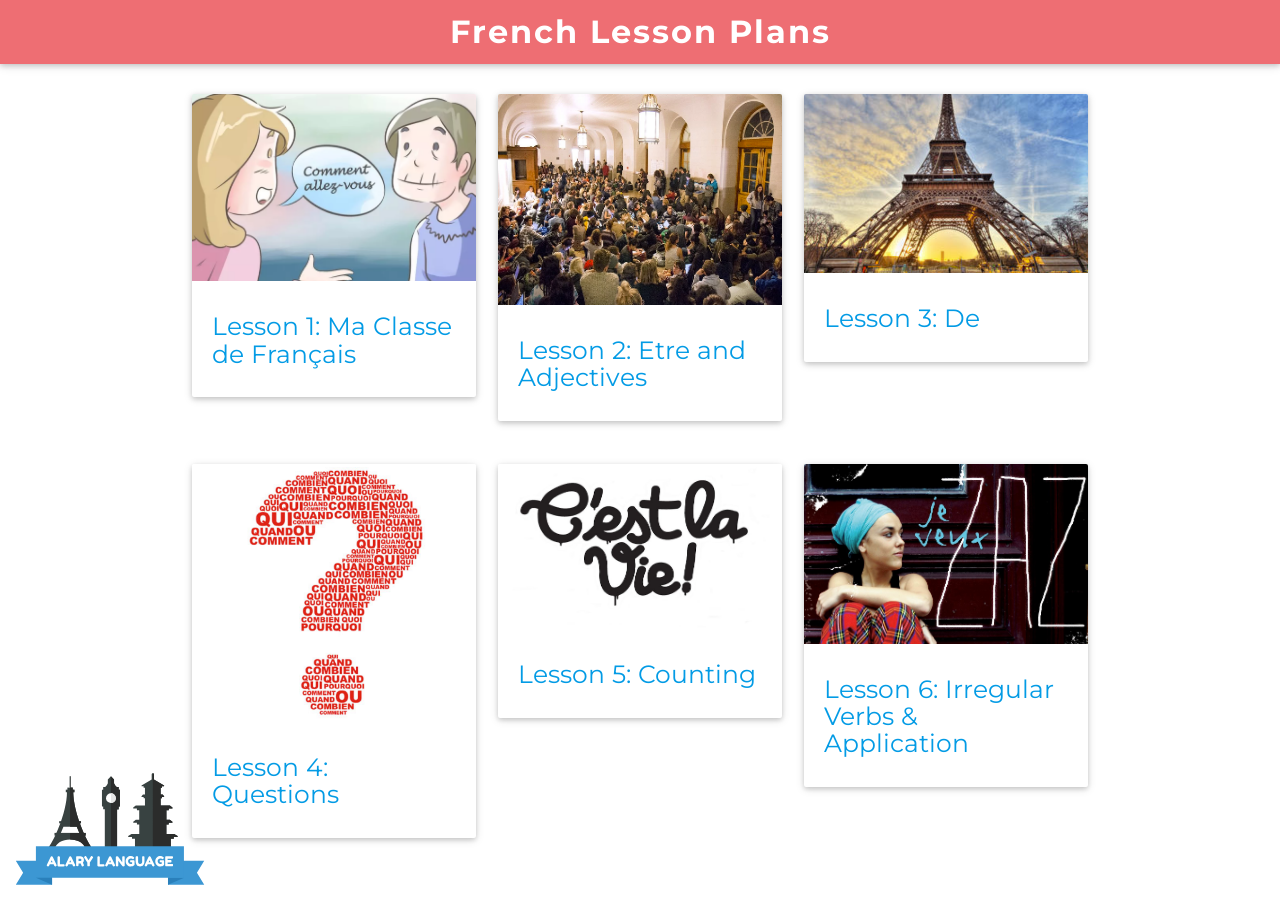
==== french/index.html @ e4c64a08 "Added french lesson plans" ====
<!DOCTYPE html>
<html lang="en-us">
<head>
  <meta charset="UTF-8">
  <meta http-equiv="X-UA-Compatible" content="IE=edge,chrome=1" />
  <link rel="shortcut icon" type="image/png" href="../assets/img/favicon.png">
  <title>Alary Language | Learning with a companion.</title>
  <meta content='width=device-width, initial-scale=1.0, maximum-scale=1.0, user-scalable=0' name='viewport' />

  <link rel="stylesheet" type="text/css" href="https://fonts.googleapis.com/css?family=Montserrat|Roboto|Material+Icons" />
  <link rel="stylesheet" href="../assets/css/style.css">
</head>
<body>
  <a href="../" id="home-link"><img src="../assets/img/cover.svg"></a>

  <nav>
    <div class="nav-wrapper">
      <span class="brand-logo center">French Lesson Plans</span>
    </div>
  </nav>

  <section>
    <div class="container">
      <div class="row">
        <div class="col s12 m4">
          <a href="../assets/docs/french_lesson_1.pdf" target="_blank">
            <div class="card">
              <div class="card-image">
                <img src="../assets/img/french_lesson_1.png">
              </div>
              <div class="card-content">
                <h5>Lesson 1: Ma Classe de Français</h5>
              </div>
            </div>
          </a>
        </div>
        <div class="col s12 m4">
          <a href="../assets/docs/french_lesson_2.pdf" target="_blank">
            <div class="card">
              <div class="card-image">
                <img src="../assets/img/french_lesson_2.png">
              </div>
              <div class="card-content">
                <h5>Lesson 2: Etre and Adjectives</h5>
              </div>
            </div>
          </a>
        </div>
        <div class="col s12 m4">
          <a href="../assets/docs/french_lesson_3.pdf" target="_blank">
            <div class="card">
              <div class="card-image">
                <img src="../assets/img/french_lesson_3.png">
              </div>
              <div class="card-content">
                <h5>Lesson 3: De</h5>
              </div>
            </div>
          </a>
        </div>
      </div>
      <div class="row">
        <div class="col s12 m4">
          <a href="../assets/docs/french_lesson_4.pdf" target="_blank">
            <div class="card">
              <div class="card-image">
                <img src="../assets/img/french_lesson_4.png">
              </div>
              <div class="card-content">
                <h5>Lesson 4: Questions</h5>
              </div>
            </div>
          </a>
        </div>
        <div class="col s12 m4">
          <a href="../assets/docs/french_lesson_5.pdf" target="_blank">
            <div class="card">
              <div class="card-image">
                <img src="../assets/img/french_lesson_5.png">
              </div>
              <div class="card-content">
                <h5>Lesson 5: Counting</h5>
              </div>
            </div>
          </a>
        </div>
        <div class="col s12 m4">
          <a href="../assets/docs/french_lesson_6.pdf" target="_blank">
            <div class="card">
              <div class="card-image">
                <img src="../assets/img/french_lesson_6.png">
              </div>
              <div class="card-content">
                <h5>Lesson 6: Irregular Verbs &amp; Application</h5>
              </div>
            </div>
          </a>
        </div>
      </div>
    </div>
  </section>

  <script type="text/javascript" src="https://code.jquery.com/jquery-2.1.1.min.js"></script>
  <script type="text/javascript" src="../assets/js/materialize.min.js"></script>
</body>
---- assets/css/style.css ----
.btn,.btn-flat,.btn-large,.waves-effect,a{-webkit-tap-highlight-color:transparent}.btn,.btn-large,a{text-decoration:none}img,legend{border:0}legend,ul{padding:0}.fade-in,ul.staggered-list li{opacity:0}.pagination li,table.centered tbody tr td,table.centered thead tr th{text-align:center}table.bordered>tbody>tr,table.bordered>thead>tr,thead{border-bottom:1px solid #d0d0d0}.tabs,.truncate,nav .brand-logo{white-space:nowrap}.collapsible-body,.row .col,html,span.badge{box-sizing:border-box}.clearfix,.row:after,.toast{clear:both}.picker__table,table{border-collapse:collapse;border-spacing:0}.materialize-red{background-color:#e51c23!important}.materialize-red-text{color:#e51c23!important}.materialize-red.lighten-5{background-color:#fdeaeb!important}.materialize-red-text.text-lighten-5{color:#fdeaeb!important}.materialize-red.lighten-4{background-color:#f8c1c3!important}.materialize-red-text.text-lighten-4{color:#f8c1c3!important}.materialize-red.lighten-3{background-color:#f3989b!important}.materialize-red-text.text-lighten-3{color:#f3989b!important}.materialize-red.lighten-2{background-color:#ee6e73!important}.materialize-red-text.text-lighten-2{color:#ee6e73!important}.materialize-red.lighten-1{background-color:#ea454b!important}.materialize-red-text.text-lighten-1{color:#ea454b!important}.materialize-red.darken-1{background-color:#d0181e!important}.materialize-red-text.text-darken-1{color:#d0181e!important}.materialize-red.darken-2{background-color:#b9151b!important}.materialize-red-text.text-darken-2{color:#b9151b!important}.materialize-red.darken-3{background-color:#a21318!important}.materialize-red-text.text-darken-3{color:#a21318!important}.materialize-red.darken-4{background-color:#8b1014!important}.materialize-red-text.text-darken-4{color:#8b1014!important}.red{background-color:#F44336!important}.red-text{color:#F44336!important}.red.lighten-5{background-color:#FFEBEE!important}.red-text.text-lighten-5{color:#FFEBEE!important}.red.lighten-4{background-color:#FFCDD2!important}.red-text.text-lighten-4{color:#FFCDD2!important}.red.lighten-3{background-color:#EF9A9A!important}.red-text.text-lighten-3{color:#EF9A9A!important}.red.lighten-2{background-color:#E57373!important}.red-text.text-lighten-2{color:#E57373!important}.red.lighten-1{background-color:#EF5350!important}.red-text.text-lighten-1{color:#EF5350!important}.red.darken-1{background-color:#E53935!important}.red-text.text-darken-1{color:#E53935!important}.red.darken-2{background-color:#D32F2F!important}.red-text.text-darken-2{color:#D32F2F!important}.red.darken-3{background-color:#C62828!important}.red-text.text-darken-3{color:#C62828!important}.red.darken-4{background-color:#B71C1C!important}.red-text.text-darken-4{color:#B71C1C!important}.red.accent-1{background-color:#FF8A80!important}.red-text.text-accent-1{color:#FF8A80!important}.red.accent-2{background-color:#FF5252!important}.red-text.text-accent-2{color:#FF5252!important}.red.accent-3{background-color:#FF1744!important}.red-text.text-accent-3{color:#FF1744!important}.red.accent-4{background-color:#D50000!important}.red-text.text-accent-4{color:#D50000!important}.pink{background-color:#e91e63!important}.pink-text{color:#e91e63!important}.pink.lighten-5{background-color:#fce4ec!important}.pink-text.text-lighten-5{color:#fce4ec!important}.pink.lighten-4{background-color:#f8bbd0!important}.pink-text.text-lighten-4{color:#f8bbd0!important}.pink.lighten-3{background-color:#f48fb1!important}.pink-text.text-lighten-3{color:#f48fb1!important}.pink.lighten-2{background-color:#f06292!important}.pink-text.text-lighten-2{color:#f06292!important}.pink.lighten-1{background-color:#ec407a!important}.pink-text.text-lighten-1{color:#ec407a!important}.pink.darken-1{background-color:#d81b60!important}.pink-text.text-darken-1{color:#d81b60!important}.pink.darken-2{background-color:#c2185b!important}.pink-text.text-darken-2{color:#c2185b!important}.pink.darken-3{background-color:#ad1457!important}.pink-text.text-darken-3{color:#ad1457!important}.pink.darken-4{background-color:#880e4f!important}.pink-text.text-darken-4{color:#880e4f!important}.pink.accent-1{background-color:#ff80ab!important}.pink-text.text-accent-1{color:#ff80ab!important}.pink.accent-2{background-color:#ff4081!important}.pink-text.text-accent-2{color:#ff4081!important}.pink.accent-3{background-color:#f50057!important}.pink-text.text-accent-3{color:#f50057!important}.pink.accent-4{background-color:#c51162!important}.pink-text.text-accent-4{color:#c51162!important}.purple{background-color:#9c27b0!important}.purple-text{color:#9c27b0!important}.purple.lighten-5{background-color:#f3e5f5!important}.purple-text.text-lighten-5{color:#f3e5f5!important}.purple.lighten-4{background-color:#e1bee7!important}.purple-text.text-lighten-4{color:#e1bee7!important}.purple.lighten-3{background-color:#ce93d8!important}.purple-text.text-lighten-3{color:#ce93d8!important}.purple.lighten-2{background-color:#ba68c8!important}.purple-text.text-lighten-2{color:#ba68c8!important}.purple.lighten-1{background-color:#ab47bc!important}.purple-text.text-lighten-1{color:#ab47bc!important}.purple.darken-1{background-color:#8e24aa!important}.purple-text.text-darken-1{color:#8e24aa!important}.purple.darken-2{background-color:#7b1fa2!important}.purple-text.text-darken-2{color:#7b1fa2!important}.purple.darken-3{background-color:#6a1b9a!important}.purple-text.text-darken-3{color:#6a1b9a!important}.purple.darken-4{background-color:#4a148c!important}.purple-text.text-darken-4{color:#4a148c!important}.purple.accent-1{background-color:#ea80fc!important}.purple-text.text-accent-1{color:#ea80fc!important}.purple.accent-2{background-color:#e040fb!important}.purple-text.text-accent-2{color:#e040fb!important}.purple.accent-3{background-color:#d500f9!important}.purple-text.text-accent-3{color:#d500f9!important}.purple.accent-4{background-color:#a0f!important}.purple-text.text-accent-4{color:#a0f!important}.deep-purple{background-color:#673ab7!important}.deep-purple-text{color:#673ab7!important}.deep-purple.lighten-5{background-color:#ede7f6!important}.deep-purple-text.text-lighten-5{color:#ede7f6!important}.deep-purple.lighten-4{background-color:#d1c4e9!important}.deep-purple-text.text-lighten-4{color:#d1c4e9!important}.deep-purple.lighten-3{background-color:#b39ddb!important}.deep-purple-text.text-lighten-3{color:#b39ddb!important}.deep-purple.lighten-2{background-color:#9575cd!important}.deep-purple-text.text-lighten-2{color:#9575cd!important}.deep-purple.lighten-1{background-color:#7e57c2!important}.deep-purple-text.text-lighten-1{color:#7e57c2!important}.deep-purple.darken-1{background-color:#5e35b1!important}.deep-purple-text.text-darken-1{color:#5e35b1!important}.deep-purple.darken-2{background-color:#512da8!important}.deep-purple-text.text-darken-2{color:#512da8!important}.deep-purple.darken-3{background-color:#4527a0!important}.deep-purple-text.text-darken-3{color:#4527a0!important}.deep-purple.darken-4{background-color:#311b92!important}.deep-purple-text.text-darken-4{color:#311b92!important}.deep-purple.accent-1{background-color:#b388ff!important}.deep-purple-text.text-accent-1{color:#b388ff!important}.deep-purple.accent-2{background-color:#7c4dff!important}.deep-purple-text.text-accent-2{color:#7c4dff!important}.deep-purple.accent-3{background-color:#651fff!important}.deep-purple-text.text-accent-3{color:#651fff!important}.deep-purple.accent-4{background-color:#6200ea!important}.deep-purple-text.text-accent-4{color:#6200ea!important}.indigo{background-color:#3f51b5!important}.indigo-text{color:#3f51b5!important}.indigo.lighten-5{background-color:#e8eaf6!important}.indigo-text.text-lighten-5{color:#e8eaf6!important}.indigo.lighten-4{background-color:#c5cae9!important}.indigo-text.text-lighten-4{color:#c5cae9!important}.indigo.lighten-3{background-color:#9fa8da!important}.indigo-text.text-lighten-3{color:#9fa8da!important}.indigo.lighten-2{background-color:#7986cb!important}.indigo-text.text-lighten-2{color:#7986cb!important}.indigo.lighten-1{background-color:#5c6bc0!important}.indigo-text.text-lighten-1{color:#5c6bc0!important}.indigo.darken-1{background-color:#3949ab!important}.indigo-text.text-darken-1{color:#3949ab!important}.indigo.darken-2{background-color:#303f9f!important}.indigo-text.text-darken-2{color:#303f9f!important}.indigo.darken-3{background-color:#283593!important}.indigo-text.text-darken-3{color:#283593!important}.indigo.darken-4{background-color:#1a237e!important}.indigo-text.text-darken-4{color:#1a237e!important}.indigo.accent-1{background-color:#8c9eff!important}.indigo-text.text-accent-1{color:#8c9eff!important}.indigo.accent-2{background-color:#536dfe!important}.indigo-text.text-accent-2{color:#536dfe!important}.indigo.accent-3{background-color:#3d5afe!important}.indigo-text.text-accent-3{color:#3d5afe!important}.indigo.accent-4{background-color:#304ffe!important}.indigo-text.text-accent-4{color:#304ffe!important}.blue{background-color:#2196F3!important}.blue-text{color:#2196F3!important}.blue.lighten-5{background-color:#E3F2FD!important}.blue-text.text-lighten-5{color:#E3F2FD!important}.blue.lighten-4{background-color:#BBDEFB!important}.blue-text.text-lighten-4{color:#BBDEFB!important}.blue.lighten-3{background-color:#90CAF9!important}.blue-text.text-lighten-3{color:#90CAF9!important}.blue.lighten-2{background-color:#64B5F6!important}.blue-text.text-lighten-2{color:#64B5F6!important}.blue.lighten-1{background-color:#42A5F5!important}.blue-text.text-lighten-1{color:#42A5F5!important}.blue.darken-1{background-color:#1E88E5!important}.blue-text.text-darken-1{color:#1E88E5!important}.blue.darken-2{background-color:#1976D2!important}.blue-text.text-darken-2{color:#1976D2!important}.blue.darken-3{background-color:#1565C0!important}.blue-text.text-darken-3{color:#1565C0!important}.blue.darken-4{background-color:#0D47A1!important}.blue-text.text-darken-4{color:#0D47A1!important}.blue.accent-1{background-color:#82B1FF!important}.blue-text.text-accent-1{color:#82B1FF!important}.blue.accent-2{background-color:#448AFF!important}.blue-text.text-accent-2{color:#448AFF!important}.blue.accent-3{background-color:#2979FF!important}.blue-text.text-accent-3{color:#2979FF!important}.blue.accent-4{background-color:#2962FF!important}.blue-text.text-accent-4{color:#2962FF!important}.light-blue{background-color:#03a9f4!important}.light-blue-text{color:#03a9f4!important}.light-blue.lighten-5{background-color:#e1f5fe!important}.light-blue-text.text-lighten-5{color:#e1f5fe!important}.light-blue.lighten-4{background-color:#b3e5fc!important}.light-blue-text.text-lighten-4{color:#b3e5fc!important}.light-blue.lighten-3{background-color:#81d4fa!important}.light-blue-text.text-lighten-3{color:#81d4fa!important}.light-blue.lighten-2{background-color:#4fc3f7!important}.light-blue-text.text-lighten-2{color:#4fc3f7!important}.light-blue.lighten-1{background-color:#29b6f6!important}.light-blue-text.text-lighten-1{color:#29b6f6!important}.light-blue.darken-1{background-color:#039be5!important}.light-blue-text.text-darken-1{color:#039be5!important}.light-blue.darken-2{background-color:#0288d1!important}.light-blue-text.text-darken-2{color:#0288d1!important}.light-blue.darken-3{background-color:#0277bd!important}.light-blue-text.text-darken-3{color:#0277bd!important}.light-blue.darken-4{background-color:#01579b!important}.light-blue-text.text-darken-4{color:#01579b!important}.light-blue.accent-1{background-color:#80d8ff!important}.light-blue-text.text-accent-1{color:#80d8ff!important}.light-blue.accent-2{background-color:#40c4ff!important}.light-blue-text.text-accent-2{color:#40c4ff!important}.light-blue.accent-3{background-color:#00b0ff!important}.light-blue-text.text-accent-3{color:#00b0ff!important}.light-blue.accent-4{background-color:#0091ea!important}.light-blue-text.text-accent-4{color:#0091ea!important}.cyan{background-color:#00bcd4!important}.cyan-text{color:#00bcd4!important}.cyan.lighten-5{background-color:#e0f7fa!important}.cyan-text.text-lighten-5{color:#e0f7fa!important}.cyan.lighten-4{background-color:#b2ebf2!important}.cyan-text.text-lighten-4{color:#b2ebf2!important}.cyan.lighten-3{background-color:#80deea!important}.cyan-text.text-lighten-3{color:#80deea!important}.cyan.lighten-2{background-color:#4dd0e1!important}.cyan-text.text-lighten-2{color:#4dd0e1!important}.cyan.lighten-1{background-color:#26c6da!important}.cyan-text.text-lighten-1{color:#26c6da!important}.cyan.darken-1{background-color:#00acc1!important}.cyan-text.text-darken-1{color:#00acc1!important}.cyan.darken-2{background-color:#0097a7!important}.cyan-text.text-darken-2{color:#0097a7!important}.cyan.darken-3{background-color:#00838f!important}.cyan-text.text-darken-3{color:#00838f!important}.cyan.darken-4{background-color:#006064!important}.cyan-text.text-darken-4{color:#006064!important}.cyan.accent-1{background-color:#84ffff!important}.cyan-text.text-accent-1{color:#84ffff!important}.cyan.accent-2{background-color:#18ffff!important}.cyan-text.text-accent-2{color:#18ffff!important}.cyan.accent-3{background-color:#00e5ff!important}.cyan-text.text-accent-3{color:#00e5ff!important}.cyan.accent-4{background-color:#00b8d4!important}.cyan-text.text-accent-4{color:#00b8d4!important}.teal{background-color:#009688!important}.teal-text{color:#009688!important}.teal.lighten-5{background-color:#e0f2f1!important}.teal-text.text-lighten-5{color:#e0f2f1!important}.teal.lighten-4{background-color:#b2dfdb!important}.teal-text.text-lighten-4{color:#b2dfdb!important}.teal.lighten-3{background-color:#80cbc4!important}.teal-text.text-lighten-3{color:#80cbc4!important}.teal.lighten-2{background-color:#4db6ac!important}.teal-text.text-lighten-2{color:#4db6ac!important}.teal.lighten-1{background-color:#26a69a!important}.teal-text.text-lighten-1{color:#26a69a!important}.teal.darken-1{background-color:#00897b!important}.teal-text.text-darken-1{color:#00897b!important}.teal.darken-2{background-color:#00796b!important}.teal-text.text-darken-2{color:#00796b!important}.teal.darken-3{background-color:#00695c!important}.teal-text.text-darken-3{color:#00695c!important}.teal.darken-4{background-color:#004d40!important}.teal-text.text-darken-4{color:#004d40!important}.teal.accent-1{background-color:#a7ffeb!important}.teal-text.text-accent-1{color:#a7ffeb!important}.teal.accent-2{background-color:#64ffda!important}.teal-text.text-accent-2{color:#64ffda!important}.teal.accent-3{background-color:#1de9b6!important}.teal-text.text-accent-3{color:#1de9b6!important}.teal.accent-4{background-color:#00bfa5!important}.teal-text.text-accent-4{color:#00bfa5!important}.green{background-color:#4CAF50!important}.green-text{color:#4CAF50!important}.green.lighten-5{background-color:#E8F5E9!important}.green-text.text-lighten-5{color:#E8F5E9!important}.green.lighten-4{background-color:#C8E6C9!important}.green-text.text-lighten-4{color:#C8E6C9!important}.green.lighten-3{background-color:#A5D6A7!important}.green-text.text-lighten-3{color:#A5D6A7!important}.green.lighten-2{background-color:#81C784!important}.green-text.text-lighten-2{color:#81C784!important}.green.lighten-1{background-color:#66BB6A!important}.green-text.text-lighten-1{color:#66BB6A!important}.green.darken-1{background-color:#43A047!important}.green-text.text-darken-1{color:#43A047!important}.green.darken-2{background-color:#388E3C!important}.green-text.text-darken-2{color:#388E3C!important}.green.darken-3{background-color:#2E7D32!important}.green-text.text-darken-3{color:#2E7D32!important}.green.darken-4{background-color:#1B5E20!important}.green-text.text-darken-4{color:#1B5E20!important}.green.accent-1{background-color:#B9F6CA!important}.green-text.text-accent-1{color:#B9F6CA!important}.green.accent-2{background-color:#69F0AE!important}.green-text.text-accent-2{color:#69F0AE!important}.green.accent-3{background-color:#00E676!important}.green-text.text-accent-3{color:#00E676!important}.green.accent-4{background-color:#00C853!important}.green-text.text-accent-4{color:#00C853!important}.light-green{background-color:#8bc34a!important}.light-green-text{color:#8bc34a!important}.light-green.lighten-5{background-color:#f1f8e9!important}.light-green-text.text-lighten-5{color:#f1f8e9!important}.light-green.lighten-4{background-color:#dcedc8!important}.light-green-text.text-lighten-4{color:#dcedc8!important}.light-green.lighten-3{background-color:#c5e1a5!important}.light-green-text.text-lighten-3{color:#c5e1a5!important}.light-green.lighten-2{background-color:#aed581!important}.light-green-text.text-lighten-2{color:#aed581!important}.light-green.lighten-1{background-color:#9ccc65!important}.light-green-text.text-lighten-1{color:#9ccc65!important}.light-green.darken-1{background-color:#7cb342!important}.light-green-text.text-darken-1{color:#7cb342!important}.light-green.darken-2{background-color:#689f38!important}.light-green-text.text-darken-2{color:#689f38!important}.light-green.darken-3{background-color:#558b2f!important}.light-green-text.text-darken-3{color:#558b2f!important}.light-green.darken-4{background-color:#33691e!important}.light-green-text.text-darken-4{color:#33691e!important}.light-green.accent-1{background-color:#ccff90!important}.light-green-text.text-accent-1{color:#ccff90!important}.light-green.accent-2{background-color:#b2ff59!important}.light-green-text.text-accent-2{color:#b2ff59!important}.light-green.accent-3{background-color:#76ff03!important}.light-green-text.text-accent-3{color:#76ff03!important}.light-green.accent-4{background-color:#64dd17!important}.light-green-text.text-accent-4{color:#64dd17!important}.lime{background-color:#cddc39!important}.lime-text{color:#cddc39!important}.lime.lighten-5{background-color:#f9fbe7!important}.lime-text.text-lighten-5{color:#f9fbe7!important}.lime.lighten-4{background-color:#f0f4c3!important}.lime-text.text-lighten-4{color:#f0f4c3!important}.lime.lighten-3{background-color:#e6ee9c!important}.lime-text.text-lighten-3{color:#e6ee9c!important}.lime.lighten-2{background-color:#dce775!important}.lime-text.text-lighten-2{color:#dce775!important}.lime.lighten-1{background-color:#d4e157!important}.lime-text.text-lighten-1{color:#d4e157!important}.lime.darken-1{background-color:#c0ca33!important}.lime-text.text-darken-1{color:#c0ca33!important}.lime.darken-2{background-color:#afb42b!important}.lime-text.text-darken-2{color:#afb42b!important}.lime.darken-3{background-color:#9e9d24!important}.lime-text.text-darken-3{color:#9e9d24!important}.lime.darken-4{background-color:#827717!important}.lime-text.text-darken-4{color:#827717!important}.lime.accent-1{background-color:#f4ff81!important}.lime-text.text-accent-1{color:#f4ff81!important}.lime.accent-2{background-color:#eeff41!important}.lime-text.text-accent-2{color:#eeff41!important}.lime.accent-3{background-color:#c6ff00!important}.lime-text.text-accent-3{color:#c6ff00!important}.lime.accent-4{background-color:#aeea00!important}.lime-text.text-accent-4{color:#aeea00!important}.yellow{background-color:#ffeb3b!important}.yellow-text{color:#ffeb3b!important}.yellow.lighten-5{background-color:#fffde7!important}.yellow-text.text-lighten-5{color:#fffde7!important}.yellow.lighten-4{background-color:#fff9c4!important}.yellow-text.text-lighten-4{color:#fff9c4!important}.yellow.lighten-3{background-color:#fff59d!important}.yellow-text.text-lighten-3{color:#fff59d!important}.yellow.lighten-2{background-color:#fff176!important}.yellow-text.text-lighten-2{color:#fff176!important}.yellow.lighten-1{background-color:#ffee58!important}.yellow-text.text-lighten-1{color:#ffee58!important}.yellow.darken-1{background-color:#fdd835!important}.yellow-text.text-darken-1{color:#fdd835!important}.yellow.darken-2{background-color:#fbc02d!important}.yellow-text.text-darken-2{color:#fbc02d!important}.yellow.darken-3{background-color:#f9a825!important}.yellow-text.text-darken-3{color:#f9a825!important}.yellow.darken-4{background-color:#f57f17!important}.yellow-text.text-darken-4{color:#f57f17!important}.yellow.accent-1{background-color:#ffff8d!important}.yellow-text.text-accent-1{color:#ffff8d!important}.yellow.accent-2{background-color:#ff0!important}.yellow-text.text-accent-2{color:#ff0!important}.yellow.accent-3{background-color:#ffea00!important}.yellow-text.text-accent-3{color:#ffea00!important}.yellow.accent-4{background-color:#ffd600!important}.yellow-text.text-accent-4{color:#ffd600!important}.amber{background-color:#ffc107!important}.amber-text{color:#ffc107!important}.amber.lighten-5{background-color:#fff8e1!important}.amber-text.text-lighten-5{color:#fff8e1!important}.amber.lighten-4{background-color:#ffecb3!important}.amber-text.text-lighten-4{color:#ffecb3!important}.amber.lighten-3{background-color:#ffe082!important}.amber-text.text-lighten-3{color:#ffe082!important}.amber.lighten-2{background-color:#ffd54f!important}.amber-text.text-lighten-2{color:#ffd54f!important}.amber.lighten-1{background-color:#ffca28!important}.amber-text.text-lighten-1{color:#ffca28!important}.amber.darken-1{background-color:#ffb300!important}.amber-text.text-darken-1{color:#ffb300!important}.amber.darken-2{background-color:#ffa000!important}.amber-text.text-darken-2{color:#ffa000!important}.amber.darken-3{background-color:#ff8f00!important}.amber-text.text-darken-3{color:#ff8f00!important}.amber.darken-4{background-color:#ff6f00!important}.amber-text.text-darken-4{color:#ff6f00!important}.amber.accent-1{background-color:#ffe57f!important}.amber-text.text-accent-1{color:#ffe57f!important}.amber.accent-2{background-color:#ffd740!important}.amber-text.text-accent-2{color:#ffd740!important}.amber.accent-3{background-color:#ffc400!important}.amber-text.text-accent-3{color:#ffc400!important}.amber.accent-4{background-color:#ffab00!important}.amber-text.text-accent-4{color:#ffab00!important}.orange{background-color:#ff9800!important}.orange-text{color:#ff9800!important}.orange.lighten-5{background-color:#fff3e0!important}.orange-text.text-lighten-5{color:#fff3e0!important}.orange.lighten-4{background-color:#ffe0b2!important}.orange-text.text-lighten-4{color:#ffe0b2!important}.orange.lighten-3{background-color:#ffcc80!important}.orange-text.text-lighten-3{color:#ffcc80!important}.orange.lighten-2{background-color:#ffb74d!important}.orange-text.text-lighten-2{color:#ffb74d!important}.orange.lighten-1{background-color:#ffa726!important}.orange-text.text-lighten-1{color:#ffa726!important}.orange.darken-1{background-color:#fb8c00!important}.orange-text.text-darken-1{color:#fb8c00!important}.orange.darken-2{background-color:#f57c00!important}.orange-text.text-darken-2{color:#f57c00!important}.orange.darken-3{background-color:#ef6c00!important}.orange-text.text-darken-3{color:#ef6c00!important}.orange.darken-4{background-color:#e65100!important}.orange-text.text-darken-4{color:#e65100!important}.orange.accent-1{background-color:#ffd180!important}.orange-text.text-accent-1{color:#ffd180!important}.orange.accent-2{background-color:#ffab40!important}.orange-text.text-accent-2{color:#ffab40!important}.orange.accent-3{background-color:#ff9100!important}.orange-text.text-accent-3{color:#ff9100!important}.orange.accent-4{background-color:#ff6d00!important}.orange-text.text-accent-4{color:#ff6d00!important}.deep-orange{background-color:#ff5722!important}.deep-orange-text{color:#ff5722!important}.deep-orange.lighten-5{background-color:#fbe9e7!important}.deep-orange-text.text-lighten-5{color:#fbe9e7!important}.deep-orange.lighten-4{background-color:#ffccbc!important}.deep-orange-text.text-lighten-4{color:#ffccbc!important}.deep-orange.lighten-3{background-color:#ffab91!important}.deep-orange-text.text-lighten-3{color:#ffab91!important}.deep-orange.lighten-2{background-color:#ff8a65!important}.deep-orange-text.text-lighten-2{color:#ff8a65!important}.deep-orange.lighten-1{background-color:#ff7043!important}.deep-orange-text.text-lighten-1{color:#ff7043!important}.deep-orange.darken-1{background-color:#f4511e!important}.deep-orange-text.text-darken-1{color:#f4511e!important}.deep-orange.darken-2{background-color:#e64a19!important}.deep-orange-text.text-darken-2{color:#e64a19!important}.deep-orange.darken-3{background-color:#d84315!important}.deep-orange-text.text-darken-3{color:#d84315!important}.deep-orange.darken-4{background-color:#bf360c!important}.deep-orange-text.text-darken-4{color:#bf360c!important}.deep-orange.accent-1{background-color:#ff9e80!important}.deep-orange-text.text-accent-1{color:#ff9e80!important}.deep-orange.accent-2{background-color:#ff6e40!important}.deep-orange-text.text-accent-2{color:#ff6e40!important}.deep-orange.accent-3{background-color:#ff3d00!important}.deep-orange-text.text-accent-3{color:#ff3d00!important}.deep-orange.accent-4{background-color:#dd2c00!important}.deep-orange-text.text-accent-4{color:#dd2c00!important}.brown{background-color:#795548!important}.brown-text{color:#795548!important}.brown.lighten-5{background-color:#efebe9!important}.brown-text.text-lighten-5{color:#efebe9!important}.brown.lighten-4{background-color:#d7ccc8!important}.brown-text.text-lighten-4{color:#d7ccc8!important}.brown.lighten-3{background-color:#bcaaa4!important}.brown-text.text-lighten-3{color:#bcaaa4!important}.brown.lighten-2{background-color:#a1887f!important}.brown-text.text-lighten-2{color:#a1887f!important}.brown.lighten-1{background-color:#8d6e63!important}.brown-text.text-lighten-1{color:#8d6e63!important}.brown.darken-1{background-color:#6d4c41!important}.brown-text.text-darken-1{color:#6d4c41!important}.brown.darken-2{background-color:#5d4037!important}.brown-text.text-darken-2{color:#5d4037!important}.brown.darken-3{background-color:#4e342e!important}.brown-text.text-darken-3{color:#4e342e!important}.brown.darken-4{background-color:#3e2723!important}.brown-text.text-darken-4{color:#3e2723!important}.blue-grey{background-color:#607d8b!important}.blue-grey-text{color:#607d8b!important}.blue-grey.lighten-5{background-color:#eceff1!important}.blue-grey-text.text-lighten-5{color:#eceff1!important}.blue-grey.lighten-4{background-color:#cfd8dc!important}.blue-grey-text.text-lighten-4{color:#cfd8dc!important}.blue-grey.lighten-3{background-color:#b0bec5!important}.blue-grey-text.text-lighten-3{color:#b0bec5!important}.blue-grey.lighten-2{background-color:#90a4ae!important}.blue-grey-text.text-lighten-2{color:#90a4ae!important}.blue-grey.lighten-1{background-color:#78909c!important}.blue-grey-text.text-lighten-1{color:#78909c!important}.blue-grey.darken-1{background-color:#546e7a!important}.blue-grey-text.text-darken-1{color:#546e7a!important}.blue-grey.darken-2{background-color:#455a64!important}.blue-grey-text.text-darken-2{color:#455a64!important}.blue-grey.darken-3{background-color:#37474f!important}.blue-grey-text.text-darken-3{color:#37474f!important}.blue-grey.darken-4{background-color:#263238!important}.blue-grey-text.text-darken-4{color:#263238!important}.grey{background-color:#9e9e9e!important}.grey-text{color:#9e9e9e!important}.grey.lighten-5{background-color:#fafafa!important}.grey-text.text-lighten-5{color:#fafafa!important}.grey.lighten-4{background-color:#f5f5f5!important}.grey-text.text-lighten-4{color:#f5f5f5!important}.grey.lighten-3{background-color:#eee!important}.grey-text.text-lighten-3{color:#eee!important}.grey.lighten-2{background-color:#e0e0e0!important}.grey-text.text-lighten-2{color:#e0e0e0!important}.grey.lighten-1{background-color:#bdbdbd!important}.grey-text.text-lighten-1{color:#bdbdbd!important}.grey.darken-1{background-color:#757575!important}.grey-text.text-darken-1{color:#757575!important}.grey.darken-2{background-color:#616161!important}.grey-text.text-darken-2{color:#616161!important}.grey.darken-3{background-color:#424242!important}.grey-text.text-darken-3{color:#424242!important}.grey.darken-4{background-color:#212121!important}.grey-text.text-darken-4{color:#212121!important}.black{background-color:#000!important}.black-text{color:#000!important}.white{background-color:#FFF!important}.white-text{color:#FFF!important}.transparent{background-color:transparent!important}.transparent-text{color:transparent!important}/*! normalize.css v3.0.3 | MIT License | github.com/necolas/normalize.css */html{-ms-text-size-adjust:100%;-webkit-text-size-adjust:100%}body{margin:0}article,aside,details,figcaption,figure,footer,header,hgroup,main,menu,nav,section,summary{display:block}audio,canvas,progress,video{display:inline-block;vertical-align:baseline}audio:not([controls]){display:none;height:0}[hidden],template{display:none}a{background-color:transparent;color:#039be5}a:active,a:hover{outline:0}abbr[title]{border-bottom:1px dotted}b,optgroup,strong{font-weight:700}dfn{font-style:italic}mark{background:#ff0;color:#000}sub,sup{font-size:75%;line-height:0;position:relative;vertical-align:baseline}sup{top:-.5em}sub{bottom:-.25em}svg:not(:root){overflow:hidden}figure{margin:1em 40px}hr{box-sizing:content-box;height:0}pre,textarea{overflow:auto}code,kbd,pre,samp{font-family:monospace,monospace;font-size:1em}button,input,optgroup,select,textarea{color:inherit;font:inherit;margin:0}button{overflow:visible}button,select{text-transform:none}button,html input[type=button],input[type=reset],input[type=submit]{-webkit-appearance:button;cursor:pointer}button[disabled],html input[disabled]{cursor:default}button::-moz-focus-inner,input::-moz-focus-inner{border:0;padding:0}input{line-height:normal}input[type=checkbox],input[type=radio]{box-sizing:border-box;padding:0}input[type=number]::-webkit-inner-spin-button,input[type=number]::-webkit-outer-spin-button{height:auto}input[type=search]{-webkit-appearance:textfield;box-sizing:content-box}input[type=search]::-webkit-search-cancel-button,input[type=search]::-webkit-search-decoration{-webkit-appearance:none}fieldset{border:1px solid silver;margin:0 2px;padding:.35em .625em .75em}*,:after,:before{box-sizing:inherit}ul{list-style-type:none}ul.browser-default,ul.browser-default li{list-style-type:initial}ul li{list-style-type:none}.valign-wrapper{display:flex;align-items:center}.valign-wrapper .valign{display:block}.z-depth-0{box-shadow:none!important}.btn,.btn-floating,.btn-large,.card,.card-panel,.collapsible,.dropdown-content,.side-nav,.toast,.z-depth-1,nav{box-shadow:0 2px 5px 0 rgba(0,0,0,.16),0 2px 10px 0 rgba(0,0,0,.12)}.btn-floating:hover,.btn-large:hover,.btn:hover,.z-depth-1-half{box-shadow:0 5px 11px 0 rgba(0,0,0,.18),0 4px 15px 0 rgba(0,0,0,.15)}.z-depth-2{box-shadow:0 8px 17px 0 rgba(0,0,0,.2),0 6px 20px 0 rgba(0,0,0,.19)}.z-depth-3{box-shadow:0 12px 15px 0 rgba(0,0,0,.24),0 17px 50px 0 rgba(0,0,0,.19)}.modal,.z-depth-4{box-shadow:0 16px 28px 0 rgba(0,0,0,.22),0 25px 55px 0 rgba(0,0,0,.21)}.z-depth-5{box-shadow:0 27px 24px 0 rgba(0,0,0,.2),0 40px 77px 0 rgba(0,0,0,.22)}.hoverable{transition:box-shadow .25s;box-shadow:0}.hoverable:hover{transition:box-shadow .25s;box-shadow:0 8px 17px 0 rgba(0,0,0,.2),0 6px 20px 0 rgba(0,0,0,.19)}.divider{height:1px;overflow:hidden;background-color:#e0e0e0}.pagination li.active,footer.page-footer{background-color:#ee6e73}blockquote{margin:20px 0;padding-left:1.5rem;border-left:5px solid #ee6e73}i{line-height:inherit}i.left{float:left;margin-right:15px}i.right{float:right;margin-left:15px}i.tiny{font-size:1rem}i.small{font-size:2rem}i.medium{font-size:4rem}i.large{font-size:6rem}img.responsive-img,video.responsive-video{max-width:100%;height:auto}.pagination li{display:inline-block;border-radius:2px;vertical-align:top;height:30px}.pagination li a{color:#444;display:inline-block;font-size:1.2rem;padding:0 10px;line-height:30px}.pagination li.active a{color:#fff}.pagination li.disabled a{cursor:default;color:#999}.card .card-title.activator,nav ul a{cursor:pointer}.pagination li i{font-size:2rem}.pagination li.pages ul li{display:inline-block;float:none}.breadcrumb{font-size:18px;color:rgba(255,255,255,.7)}.breadcrumb [class*=mdi-],.breadcrumb [class^=mdi-],.breadcrumb i,.breadcrumb i.material-icons{display:inline-block;float:left;font-size:24px}.breadcrumb:before{content:'\E5CC';color:rgba(255,255,255,.7);vertical-align:top;display:inline-block;font-family:'Material Icons';font-weight:400;font-style:normal;font-size:25px;margin:0 10px 0 8px;-webkit-font-smoothing:antialiased}.breadcrumb:first-child:before{display:none}.breadcrumb:last-child{color:#fff}.parallax-container{position:relative;overflow:hidden;height:500px}.parallax,.parallax img{position:absolute;bottom:0}.parallax{top:0;left:0;right:0;z-index:-1}.parallax img{display:none;left:50%;min-width:100%;min-height:100%;-webkit-transform:translate3d(0,0,0);transform:translate3d(0,0,0);transform:translateX(-50%)}.collection,.pin-bottom,.pin-top{position:relative}.pinned{position:fixed!important}.fade-in{transform-origin:0 50%}@media only screen and (max-width:600px){.hide-on-small-and-down,.hide-on-small-only{display:none!important}}@media only screen and (max-width:992px){.pagination{width:100%}.pagination li.next,.pagination li.prev{width:10%}.pagination li.pages{width:80%;overflow:hidden;white-space:nowrap}.hide-on-med-and-down{display:none!important}}@media only screen and (min-width:601px){.hide-on-med-and-up{display:none!important}}@media only screen and (min-width:600px) and (max-width:992px){.hide-on-med-only{display:none!important}}@media only screen and (min-width:993px){.hide-on-large-only{display:none!important}.show-on-large{display:block!important}}@media only screen and (min-width:600px) and (max-width:992px){.show-on-medium{display:block!important}}@media only screen and (min-width:601px){.show-on-medium-and-up{display:block!important}}@media only screen and (max-width:992px){.show-on-medium-and-down{display:block!important}}@media only screen and (max-width:600px){.show-on-small{display:block!important}.center-on-small-only{text-align:center}}footer.page-footer{margin-top:20px;padding-top:20px}footer.page-footer .footer-copyright{overflow:hidden;height:50px;line-height:50px;color:rgba(255,255,255,.8);background-color:rgba(51,51,51,.08)}table.highlight>tbody>tr:hover,table.striped>tbody>tr:nth-child(odd){background-color:#f2f2f2}table,td,th{border:none}table{width:100%;display:table}table.striped>tbody>tr>td{border-radius:0}table.highlight>tbody>tr{transition:background-color .25s ease}td,th{padding:15px 5px;display:table-cell;text-align:left;vertical-align:middle;border-radius:2px}@media only screen and (max-width:992px){table.responsive-table{width:100%;border-collapse:collapse;border-spacing:0;display:block;position:relative}table.responsive-table td:empty:before{content:'\00a0'}table.responsive-table td,table.responsive-table th{margin:0;vertical-align:top}table.responsive-table thead{display:block;float:left;border:0;border-right:1px solid #d0d0d0}table.responsive-table thead tr{display:block;padding:0 10px 0 0}table.responsive-table thead tr th::before{content:"\00a0"}table.responsive-table tbody{display:block;width:auto;position:relative;overflow-x:auto;white-space:nowrap}table.responsive-table tbody tr{display:inline-block;vertical-align:top}table.responsive-table th{display:block;text-align:right}table.responsive-table td{display:block;min-height:1.25em;text-align:left}table.responsive-table tr{padding:0 10px}table.responsive-table.bordered th{border-bottom:0;border-left:0}table.responsive-table.bordered td{border-left:0;border-right:0;border-bottom:0}table.responsive-table.bordered tr{border:0}table.responsive-table.bordered tbody tr{border-right:1px solid #d0d0d0}}.collection{margin:.5rem 0 1rem;border:1px solid #e0e0e0;border-radius:2px;overflow:hidden}.collection .collection-item{background-color:#fff;line-height:1.5rem;padding:10px 20px;margin:0;border-bottom:1px solid #e0e0e0}.collection .collection-item.avatar{min-height:84px;padding-left:72px;position:relative}.collection .collection-item.avatar .circle{position:absolute;width:42px;height:42px;overflow:hidden;left:15px;display:inline-block;vertical-align:middle}.collection .collection-item.avatar i.circle{font-size:18px;line-height:42px;color:#fff;background-color:#999;text-align:center}.collection .collection-item.avatar .title{font-size:16px}.collection .collection-item.avatar p{margin:0}.collection .collection-item.avatar .secondary-content{position:absolute;top:16px;right:16px}.collection .collection-item:last-child{border-bottom:none}.collection .collection-item.active{background-color:#26a69a;color:#eafaf9}.collection .collection-item.active .secondary-content{color:#fff}.collection a.collection-item{display:block;transition:.25s;color:#26a69a}.collection a.collection-item:not(.active):hover{background-color:#ddd}.collection.with-header .collection-header{background-color:#fff;border-bottom:1px solid #e0e0e0;padding:10px 20px}.collection.with-header .collection-item{padding-left:30px}.collection.with-header .collection-item.avatar{padding-left:72px}.secondary-content{float:right;color:#26a69a}.collapsible .collection{margin:0;border:none}span.badge{min-width:3rem;padding:0 6px;text-align:center;font-size:1rem;line-height:inherit;color:#757575;position:absolute;right:15px}nav,nav a,nav ul a,span.badge.new{color:#fff}span.badge.new{font-weight:300;font-size:.8rem;background-color:#26a69a;border-radius:2px}h1,h2,h3,h4,h5,h6,html{font-weight:400}span.badge.new:after{content:" new"}span.badge[data-badge-caption]::after{content:" " attr(data-badge-caption)}nav ul a span.badge{position:static;margin-left:4px;line-height:0}.video-container{position:relative;padding-bottom:56.25%;height:0;overflow:hidden}.video-container embed,.video-container iframe,.video-container object{position:absolute;top:0;left:0;width:100%;height:100%}.progress{position:relative;height:4px;display:block;width:100%;background-color:#acece6;border-radius:2px;margin:.5rem 0 1rem;overflow:hidden}.progress .determinate,.progress .indeterminate{background-color:#26a69a}.progress .determinate{position:absolute;top:0;left:0;bottom:0;transition:width .3s linear}nav ul a,nav ul li{transition:background-color .3s}.progress .indeterminate:after,.progress .indeterminate:before{content:'';position:absolute;background-color:inherit;left:0;top:0;bottom:0;will-change:left,right}.progress .indeterminate:before{animation:indeterminate 2.1s cubic-bezier(.65,.815,.735,.395) infinite}.progress .indeterminate:after{animation:indeterminate-short 2.1s cubic-bezier(.165,.84,.44,1) infinite;animation-delay:1.15s}.row .col[class*=push-],.row .col[class*=pull-],nav .nav-wrapper{position:relative}nav ul a:hover,nav ul li.active{background-color:rgba(0,0,0,.1)}@keyframes indeterminate{0%{left:-35%;right:100%}100%,60%{left:100%;right:-90%}}@keyframes indeterminate-short{0%{left:-200%;right:100%}100%,60%{left:107%;right:-8%}}.row .col.s1,.row .col.s10,.row .col.s11,.row .col.s12,.row .col.s2,.row .col.s3,.row .col.s4,.row .col.s5,.row .col.s7,.row .col.s8,.row .col.s9{left:auto;right:auto}.hide{display:none!important}.left-align{text-align:left}.right-align{text-align:right}.btn,.btn-floating i,.btn-large,.center,.center-align,.material-tooltip,.tabs .tab{text-align:center}.left{float:left!important}.right{float:right!important}.no-select,input[type=range],input[type=range]+.thumb{-webkit-touch-callout:none;-webkit-user-select:none;-khtml-user-select:none;-moz-user-select:none;-ms-user-select:none;user-select:none}.circle{border-radius:50%}.center-block{display:block;margin-left:auto;margin-right:auto}.truncate{display:block;overflow:hidden;text-overflow:ellipsis}.no-padding{padding:0!important}.material-icons{text-rendering:optimizeLegibility;font-feature-settings:'liga'}.container{margin:0 auto;max-width:1280px;width:90%}@media only screen and (min-width:601px){.container{width:85%}}@media only screen and (min-width:993px){.container{width:70%}}.container .row{margin-left:-.75rem;margin-right:-.75rem}.row,.row .col.s1,.row .col.s10,.row .col.s11,.row .col.s12,.row .col.s2,.row .col.s3,.row .col.s4,.row .col.s5,.row .col.s7,.row .col.s8,.row .col.s9{margin-left:auto}.section{padding-top:1rem;padding-bottom:1rem}.section.no-pad{padding:0}.section.no-pad-bot{padding-bottom:0}.section.no-pad-top{padding-top:0}.row{margin-right:auto;margin-bottom:20px}.row:after{content:"";display:table}.row .col{float:left;padding:0 .75rem;min-height:1px}.row .col.s1{width:8.33333%}.row .col.s2{width:16.66667%}.row .col.s3{width:25%}.row .col.s4{width:33.33333%}.row .col.s5{width:41.66667%}.row .col.s6{width:50%;margin-left:auto;left:auto;right:auto}.row .col.s7{width:58.33333%}.row .col.s8{width:66.66667%}.row .col.s9{width:75%}.row .col.s10{width:83.33333%}.row .col.s11{width:91.66667%}.row .col.s12{width:100%}.row .col.offset-s1{margin-left:8.33333%}.row .col.pull-s1{right:8.33333%}.row .col.push-s1{left:8.33333%}.row .col.offset-s2{margin-left:16.66667%}.row .col.pull-s2{right:16.66667%}.row .col.push-s2{left:16.66667%}.row .col.offset-s3{margin-left:25%}.row .col.pull-s3{right:25%}.row .col.push-s3{left:25%}.row .col.offset-s4{margin-left:33.33333%}.row .col.pull-s4{right:33.33333%}.row .col.push-s4{left:33.33333%}.row .col.offset-s5{margin-left:41.66667%}.row .col.pull-s5{right:41.66667%}.row .col.push-s5{left:41.66667%}.row .col.offset-s6{margin-left:50%}.row .col.pull-s6{right:50%}.row .col.push-s6{left:50%}.row .col.offset-s7{margin-left:58.33333%}.row .col.pull-s7{right:58.33333%}.row .col.push-s7{left:58.33333%}.row .col.offset-s8{margin-left:66.66667%}.row .col.pull-s8{right:66.66667%}.row .col.push-s8{left:66.66667%}.row .col.offset-s9{margin-left:75%}.row .col.pull-s9{right:75%}.row .col.push-s9{left:75%}.row .col.offset-s10{margin-left:83.33333%}.row .col.pull-s10{right:83.33333%}.row .col.push-s10{left:83.33333%}.row .col.offset-s11{margin-left:91.66667%}.row .col.pull-s11{right:91.66667%}.row .col.push-s11{left:91.66667%}.row .col.offset-s12{margin-left:100%}.row .col.pull-s12{right:100%}.row .col.push-s12{left:100%}@media only screen and (min-width:601px){.row .col.m1,.row .col.m10,.row .col.m11,.row .col.m12,.row .col.m2,.row .col.m3,.row .col.m4,.row .col.m5,.row .col.m7,.row .col.m8,.row .col.m9{margin-left:auto;left:auto;right:auto}.row .col.m1{width:8.33333%}.row .col.m2{width:16.66667%}.row .col.m3{width:25%}.row .col.m4{width:33.33333%}.row .col.m5{width:41.66667%}.row .col.m6{width:50%;margin-left:auto;left:auto;right:auto}.row .col.m7{width:58.33333%}.row .col.m8{width:66.66667%}.row .col.m9{width:75%}.row .col.m10{width:83.33333%}.row .col.m11{width:91.66667%}.row .col.m12{width:100%}.row .col.offset-m1{margin-left:8.33333%}.row .col.pull-m1{right:8.33333%}.row .col.push-m1{left:8.33333%}.row .col.offset-m2{margin-left:16.66667%}.row .col.pull-m2{right:16.66667%}.row .col.push-m2{left:16.66667%}.row .col.offset-m3{margin-left:25%}.row .col.pull-m3{right:25%}.row .col.push-m3{left:25%}.row .col.offset-m4{margin-left:33.33333%}.row .col.pull-m4{right:33.33333%}.row .col.push-m4{left:33.33333%}.row .col.offset-m5{margin-left:41.66667%}.row .col.pull-m5{right:41.66667%}.row .col.push-m5{left:41.66667%}.row .col.offset-m6{margin-left:50%}.row .col.pull-m6{right:50%}.row .col.push-m6{left:50%}.row .col.offset-m7{margin-left:58.33333%}.row .col.pull-m7{right:58.33333%}.row .col.push-m7{left:58.33333%}.row .col.offset-m8{margin-left:66.66667%}.row .col.pull-m8{right:66.66667%}.row .col.push-m8{left:66.66667%}.row .col.offset-m9{margin-left:75%}.row .col.pull-m9{right:75%}.row .col.push-m9{left:75%}.row .col.offset-m10{margin-left:83.33333%}.row .col.pull-m10{right:83.33333%}.row .col.push-m10{left:83.33333%}.row .col.offset-m11{margin-left:91.66667%}.row .col.pull-m11{right:91.66667%}.row .col.push-m11{left:91.66667%}.row .col.offset-m12{margin-left:100%}.row .col.pull-m12{right:100%}.row .col.push-m12{left:100%}}@media only screen and (min-width:993px){.row .col.l1,.row .col.l10,.row .col.l11,.row .col.l12,.row .col.l2,.row .col.l3,.row .col.l4,.row .col.l5,.row .col.l7,.row .col.l8,.row .col.l9{margin-left:auto;left:auto;right:auto}.row .col.l1{width:8.33333%}.row .col.l2{width:16.66667%}.row .col.l3{width:25%}.row .col.l4{width:33.33333%}.row .col.l5{width:41.66667%}.row .col.l6{width:50%;margin-left:auto;left:auto;right:auto}.row .col.l7{width:58.33333%}.row .col.l8{width:66.66667%}.row .col.l9{width:75%}.row .col.l10{width:83.33333%}.row .col.l11{width:91.66667%}.row .col.l12{width:100%}.row .col.offset-l1{margin-left:8.33333%}.row .col.pull-l1{right:8.33333%}.row .col.push-l1{left:8.33333%}.row .col.offset-l2{margin-left:16.66667%}.row .col.pull-l2{right:16.66667%}.row .col.push-l2{left:16.66667%}.row .col.offset-l3{margin-left:25%}.row .col.pull-l3{right:25%}.row .col.push-l3{left:25%}.row .col.offset-l4{margin-left:33.33333%}.row .col.pull-l4{right:33.33333%}.row .col.push-l4{left:33.33333%}.row .col.offset-l5{margin-left:41.66667%}.row .col.pull-l5{right:41.66667%}.row .col.push-l5{left:41.66667%}.row .col.offset-l6{margin-left:50%}.row .col.pull-l6{right:50%}.row .col.push-l6{left:50%}.row .col.offset-l7{margin-left:58.33333%}.row .col.pull-l7{right:58.33333%}.row .col.push-l7{left:58.33333%}.row .col.offset-l8{margin-left:66.66667%}.row .col.pull-l8{right:66.66667%}.row .col.push-l8{left:66.66667%}.row .col.offset-l9{margin-left:75%}.row .col.pull-l9{right:75%}.row .col.push-l9{left:75%}.row .col.offset-l10{margin-left:83.33333%}.row .col.pull-l10{right:83.33333%}.row .col.push-l10{left:83.33333%}.row .col.offset-l11{margin-left:91.66667%}.row .col.pull-l11{right:91.66667%}.row .col.push-l11{left:91.66667%}.row .col.offset-l12{margin-left:100%}.row .col.pull-l12{right:100%}.row .col.push-l12{left:100%}}nav{background-color:#ee6e73;width:100%;height:56px;line-height:56px}nav [class*=mdi-],nav [class^=mdi-],nav i,nav i.material-icons{display:block;font-size:2rem;height:56px;line-height:56px}nav .nav-wrapper{height:100%}@media only screen and (min-width:993px){nav a.button-collapse{display:none}}nav .button-collapse{float:left;position:relative;z-index:1;height:56px}nav .button-collapse i{font-size:2.7rem;height:56px;line-height:56px}nav .brand-logo{position:absolute;color:#fff;display:inline-block;font-size:2.1rem;padding:0}nav .brand-logo.center{left:50%;transform:translateX(-50%)}@media only screen and (max-width:992px){nav .brand-logo{left:50%;transform:translateX(-50%)}nav .brand-logo.left,nav .brand-logo.right{padding:0;transform:none}nav .brand-logo.left{left:.5rem}nav .brand-logo.right{right:.5rem;left:auto}}nav .brand-logo.right{right:.5rem;padding:0}nav .brand-logo [class*=mdi-],nav .brand-logo [class^=mdi-],nav .brand-logo i,nav .brand-logo i.material-icons{float:left;margin-right:15px}nav ul{margin:0}nav ul li{padding:0}nav ul a{font-size:1rem;display:block;padding:0 15px}.card.horizontal,.tabs,.toast{display:flex}nav ul a.btn,nav ul a.btn-flat,nav ul a.btn-floating,nav ul a.btn-large{margin-top:-2px;margin-left:15px;margin-right:15px}nav ul.left{float:left}nav form{height:100%}nav .input-field{margin:0;height:100%}nav .input-field input{height:100%;font-size:1.2rem;border:none;padding-left:2rem}nav .input-field input:focus,nav .input-field input[type=date]:valid,nav .input-field input[type=email]:valid,nav .input-field input[type=password]:valid,nav .input-field input[type=text]:valid,nav .input-field input[type=url]:valid{border:none;box-shadow:none}nav .input-field label{top:0;left:0}nav .input-field label i{color:rgba(255,255,255,.7);transition:color .3s}nav .input-field label.active i{color:#fff}nav .input-field label.active{transform:translateY(0)}.navbar-fixed{position:relative;height:56px;z-index:998}.navbar-fixed nav{position:fixed}.card,.card.large,.card.medium,.card.small{position:relative}@media only screen and (min-width:601px){nav,nav .nav-wrapper i,nav a.button-collapse,nav a.button-collapse i{height:64px;line-height:64px}.navbar-fixed{height:64px}}h1,h2,h3,h4,h5,h6{line-height:110%}@font-face{font-family:Roboto;src:local(Roboto Thin),url(../fonts/roboto/Roboto-Thin.eot);src:url(../fonts/roboto/Roboto-Thin.eot?#iefix) format("embedded-opentype"),url(../fonts/roboto/Roboto-Thin.woff2) format("woff2"),url(../fonts/roboto/Roboto-Thin.woff) format("woff"),url(../fonts/roboto/Roboto-Thin.ttf) format("truetype");font-weight:200}@font-face{font-family:Roboto;src:local(Roboto Light),url(../fonts/roboto/Roboto-Light.eot);src:url(../fonts/roboto/Roboto-Light.eot?#iefix) format("embedded-opentype"),url(../fonts/roboto/Roboto-Light.woff2) format("woff2"),url(../fonts/roboto/Roboto-Light.woff) format("woff"),url(../fonts/roboto/Roboto-Light.ttf) format("truetype");font-weight:300}@font-face{font-family:Roboto;src:local(Roboto Regular),url(../fonts/roboto/Roboto-Regular.eot);src:url(../fonts/roboto/Roboto-Regular.eot?#iefix) format("embedded-opentype"),url(../fonts/roboto/Roboto-Regular.woff2) format("woff2"),url(../fonts/roboto/Roboto-Regular.woff) format("woff"),url(../fonts/roboto/Roboto-Regular.ttf) format("truetype");font-weight:400}@font-face{font-family:Roboto;src:url(../fonts/roboto/Roboto-Medium.eot);src:url(../fonts/roboto/Roboto-Medium.eot?#iefix) format("embedded-opentype"),url(../fonts/roboto/Roboto-Medium.woff2) format("woff2"),url(../fonts/roboto/Roboto-Medium.woff) format("woff"),url(../fonts/roboto/Roboto-Medium.ttf) format("truetype");font-weight:500}@font-face{font-family:Roboto;src:url(../fonts/roboto/Roboto-Bold.eot);src:url(../fonts/roboto/Roboto-Bold.eot?#iefix) format("embedded-opentype"),url(../fonts/roboto/Roboto-Bold.woff2) format("woff2"),url(../fonts/roboto/Roboto-Bold.woff) format("woff"),url(../fonts/roboto/Roboto-Bold.ttf) format("truetype");font-weight:700}html{line-height:1.5;color:rgba(0,0,0,.87);font-family:Montserrat,sans-serif}@media only screen and (min-width:0){html{font-size:14px}}@media only screen and (min-width:992px){html{font-size:14.5px}}@media only screen and (min-width:1200px){html{font-size:15px}}h1 a,h2 a,h3 a,h4 a,h5 a,h6 a{font-weight:inherit}h1{font-size:4.2rem;margin:2.1rem 0 1.68rem}h2{font-size:3.56rem;margin:1.78rem 0 1.424rem}h3{font-size:2.92rem;margin:1.46rem 0 1.168rem}h4{font-size:2.28rem;margin:1.14rem 0 .912rem}h5{font-size:1.64rem;margin:.82rem 0 .656rem}h6{font-size:1rem;margin:.5rem 0 .4rem}.card,.card-panel{margin:.5rem 0 1rem;background-color:#fff;transition:box-shadow .25s;border-radius:2px}em{font-style:italic}strong{font-weight:500}small{font-size:75%}.light,footer.page-footer .footer-copyright{font-weight:300}.thin{font-weight:200}.card .card-title,.flow-text,.toast{font-weight:300}@media only screen and (min-width:360px){.flow-text{font-size:1.2rem}}@media only screen and (min-width:390px){.flow-text{font-size:1.224rem}}@media only screen and (min-width:420px){.flow-text{font-size:1.248rem}}@media only screen and (min-width:450px){.flow-text{font-size:1.272rem}}@media only screen and (min-width:480px){.flow-text{font-size:1.296rem}}@media only screen and (min-width:510px){.flow-text{font-size:1.32rem}}@media only screen and (min-width:540px){.flow-text{font-size:1.344rem}}@media only screen and (min-width:570px){.flow-text{font-size:1.368rem}}@media only screen and (min-width:600px){.flow-text{font-size:1.392rem}}@media only screen and (min-width:630px){.flow-text{font-size:1.416rem}}@media only screen and (min-width:660px){.flow-text{font-size:1.44rem}}@media only screen and (min-width:690px){.flow-text{font-size:1.464rem}}@media only screen and (min-width:720px){.flow-text{font-size:1.488rem}}@media only screen and (min-width:750px){.flow-text{font-size:1.512rem}}@media only screen and (min-width:780px){.flow-text{font-size:1.536rem}}@media only screen and (min-width:810px){.flow-text{font-size:1.56rem}}@media only screen and (min-width:840px){.flow-text{font-size:1.584rem}}@media only screen and (min-width:870px){.flow-text{font-size:1.608rem}}@media only screen and (min-width:900px){.flow-text{font-size:1.632rem}}@media only screen and (min-width:930px){.flow-text{font-size:1.656rem}}@media only screen and (min-width:960px){.flow-text{font-size:1.68rem}}@media only screen and (max-width:360px){.flow-text{font-size:1.2rem}}.card-panel{padding:20px}.card .card-title{font-size:24px}.card.large .card-image,.card.medium .card-image,.card.small .card-image{max-height:60%;overflow:hidden}.card.large .card-image+.card-content,.card.medium .card-image+.card-content,.card.small .card-image+.card-content{max-height:40%}.card.large .card-content,.card.medium .card-content,.card.small .card-content{max-height:100%;overflow:hidden}.card.large .card-action,.card.medium .card-action,.card.small .card-action{position:absolute;bottom:0;left:0;right:0}.card.small{height:300px}.card.medium{height:400px}.card.large{height:500px}.card.horizontal.large .card-image,.card.horizontal.medium .card-image,.card.horizontal.small .card-image{height:100%;max-height:none;overflow:visible}.card.horizontal.large .card-image img,.card.horizontal.medium .card-image img,.card.horizontal.small .card-image img{height:100%}.card.horizontal .card-image{max-width:50%}.card.horizontal .card-image img{max-width:100%;width:auto}.card.horizontal .card-stacked{display:flex;flex-direction:column;flex:1;position:relative}.card.horizontal .card-stacked .card-content{flex-grow:1}.card.sticky-action .card-action{z-index:2}.card.sticky-action .card-reveal{z-index:1;padding-bottom:64px}.card .card-image{position:relative}.card .card-image img{display:block;border-radius:2px 2px 0 0;position:relative;left:0;right:0;top:0;bottom:0;width:100%}.card .card-image .card-title{color:#fff;position:absolute;bottom:0;left:0;padding:20px}.card .card-content{padding:20px;border-radius:0 0 2px 2px}.card .card-content p{margin:0;color:inherit}.card .card-content .card-title{line-height:48px}.card .card-action{position:relative;background-color:inherit;border-top:1px solid rgba(160,160,160,.2);padding:20px}.card .card-action a:not(.btn):not(.btn-large):not(.btn-large):not(.btn-floating){color:#ffab40;margin-right:20px;transition:color .3s ease;text-transform:uppercase}.card .card-action a:not(.btn):not(.btn-large):not(.btn-large):not(.btn-floating):hover{color:#ffd8a6}.card .card-reveal{padding:20px;position:absolute;background-color:#fff;width:100%;overflow-y:auto;top:100%;height:100%;z-index:3;display:none}.card .card-reveal .card-title{cursor:pointer;display:block}#toast-container{display:block;position:fixed;z-index:10000}.tabs,.toast{position:relative}@media only screen and (max-width:600px){#toast-container{min-width:100%;bottom:0}}@media only screen and (min-width:601px) and (max-width:992px){#toast-container{left:5%;bottom:7%;max-width:90%}.toast{float:left}}@media only screen and (min-width:993px){#toast-container{top:10%;right:7%;max-width:86%}}.toast{border-radius:2px;top:0;width:auto;margin-top:10px;max-width:100%;height:auto;min-height:48px;line-height:1.5em;word-break:break-all;background-color:#323232;padding:10px 25px;font-size:1.1rem;color:#fff;align-items:center;justify-content:space-between}.toast .btn,.toast .btn-flat,.toast .btn-large{margin:0 0 0 3rem}.toast.rounded{border-radius:24px}@media only screen and (max-width:600px){.toast{width:100%;border-radius:0}}@media only screen and (min-width:993px){.toast{float:right}}.tabs{overflow-x:auto;overflow-y:hidden;height:48px;background-color:#fff;margin:0 auto;width:100%}.tabs .tab,.tabs .tab a{display:block;text-overflow:ellipsis}.tabs .tab{-webkit-box-flex:1;-webkit-flex-grow:1;-ms-flex-positive:1;flex-grow:1;float:left;line-height:48px;height:48px;padding:0;margin:0;text-transform:uppercase;overflow:hidden;letter-spacing:.8px;width:15%;min-width:80px}.tabs .tab a{color:#ee6e73;width:100%;height:100%;overflow:hidden;transition:color .28s ease}.backdrop,.material-tooltip{position:absolute;display:none;opacity:0}.tabs .tab a:hover{color:#f9c9cb}.tabs .tab.disabled a{color:#f9c9cb;cursor:default}.tabs .indicator{position:absolute;bottom:0;height:2px;background-color:#f6b2b5;will-change:left,right}.material-tooltip{padding:10px 8px;font-size:1rem;z-index:2000;background-color:transparent;border-radius:2px;color:#fff;min-height:36px;line-height:120%;max-width:calc(100% - 4px);overflow:hidden;left:0;top:0;pointer-events:none}.backdrop{height:7px;width:14px;border-radius:0 0 50% 50%;background-color:#323232;z-index:-1;transform-origin:50% 0;transform:translate3d(0,0,0)}.btn,.btn-flat,.btn-large{border:none;border-radius:2px;display:inline-block;height:36px;line-height:36px;outline:0;padding:0 2rem;text-transform:uppercase;vertical-align:middle}.btn-floating.disabled,.btn-floating:disabled,.btn-floating[disabled],.btn-large.disabled,.btn-large:disabled,.btn-large[disabled],.btn.disabled,.btn:disabled,.btn[disabled],.disabled.btn-large,[disabled].btn-large{background-color:#DFDFDF!important;box-shadow:none;color:#9F9F9F!important;cursor:default}.btn-floating.disabled *,.btn-floating:disabled *,.btn-floating[disabled] *,.btn-large.disabled *,.btn-large:disabled *,.btn-large[disabled] *,.btn.disabled *,.btn:disabled *,.btn[disabled] *,.disabled.btn-large *,[disabled].btn-large *{pointer-events:none}.btn-floating.disabled:hover,.btn-floating:disabled:hover,.btn-floating[disabled]:hover,.btn-large.disabled:hover,.btn-large:disabled:hover,.btn-large[disabled]:hover,.btn.disabled:hover,.btn:disabled:hover,.btn[disabled]:hover,.disabled.btn-large:hover,[disabled].btn-large:hover{background-color:#DFDFDF!important;color:#9F9F9F!important}.btn i,.btn-flat i,.btn-floating i,.btn-large i{font-size:1.3rem;line-height:inherit}.btn-floating i,.btn-large i{font-size:1.6rem}.btn-floating,.btn-floating i{color:#fff;line-height:37px;display:inline-block}.btn,.btn-large{color:#fff;background-color:#26a69a;letter-spacing:.5px;transition:.2s ease-out;cursor:pointer}.btn-large:hover,.btn:hover{background-color:#2bbbad}.btn-floating,.btn-floating:hover{background-color:#26a69a}.btn-floating{position:relative;overflow:hidden;z-index:1;width:37px;height:37px;padding:0;border-radius:50%;transition:.3s;cursor:pointer;vertical-align:middle}.btn-floating i{width:inherit}.btn-flat,.btn-flat:active,.btn-flat:focus{background-color:transparent}.btn-floating:before{border-radius:0}.btn-floating.btn-large{width:55.5px;height:55.5px}.btn-floating.btn-large i{line-height:55.5px}button.btn-floating{border:none}.fixed-action-btn{position:fixed;right:23px;bottom:23px;padding-top:15px;margin-bottom:0;z-index:998}.fixed-action-btn.active ul{visibility:visible}.fixed-action-btn.horizontal{padding:0 0 0 15px}.fixed-action-btn.horizontal ul{text-align:right;right:64px;top:50%;transform:translateY(-50%);height:100%;left:auto;width:500px}.fixed-action-btn.horizontal ul li{display:inline-block;margin:15px 15px 0 0}.fixed-action-btn ul{left:0;right:0;text-align:center;position:absolute;bottom:64px;margin:0;visibility:hidden}.fixed-action-btn ul li{margin-bottom:15px}.fixed-action-btn ul a.btn-floating{opacity:0}.btn-flat{box-shadow:none;color:#343434;cursor:pointer;transition:background-color .2s}.btn-flat:hover{background-color:rgba(0,0,0,.1);box-shadow:none}.btn-flat.disabled{color:#b3b3b3;cursor:default}.btn-large{height:54px;line-height:54px}.btn-block{display:block}.dropdown-content{background-color:#fff;margin:0;display:none;min-width:100px;max-height:650px;overflow-y:auto;opacity:0;position:absolute;z-index:999;will-change:width,height}.dropdown-content li{clear:both;color:rgba(0,0,0,.87);cursor:pointer;min-height:50px;line-height:1.5rem;width:100%;text-align:left;text-transform:none}.dropdown-content li.active,.dropdown-content li.selected,.dropdown-content li:hover{background-color:#eee}.dropdown-content li.active.selected{background-color:#e1e1e1}.dropdown-content li.divider{min-height:0;height:1px}.dropdown-content li>a,.dropdown-content li>span{font-size:16px;color:#26a69a;display:block;line-height:22px;padding:14px 16px}.dropdown-content li>span>label{top:1px;left:3px;height:18px}.dropdown-content li>a>i{height:inherit;line-height:inherit}/*!
 * Waves v0.6.0
 * http://fian.my.id/Waves
 *
 * Copyright 2014 Alfiana E. Sibuea and other contributors
 * Released under the MIT license
 * https://github.com/fians/Waves/blob/master/LICENSE
 */.waves-effect{position:relative;cursor:pointer;display:inline-block;overflow:hidden;-webkit-user-select:none;-moz-user-select:none;-ms-user-select:none;user-select:none;vertical-align:middle;z-index:1;will-change:opacity,transform;transition:all .3s ease-out}.waves-effect .waves-ripple{position:absolute;border-radius:50%;width:20px;height:20px;margin-top:-10px;margin-left:-10px;opacity:0;background:rgba(0,0,0,.2);transition:all .7s ease-out;transition-property:transform,opacity;transform:scale(0);pointer-events:none}.waves-effect.waves-light .waves-ripple{background-color:rgba(255,255,255,.45)}.waves-effect.waves-red .waves-ripple{background-color:rgba(244,67,54,.7)}.waves-effect.waves-yellow .waves-ripple{background-color:rgba(255,235,59,.7)}.waves-effect.waves-orange .waves-ripple{background-color:rgba(255,152,0,.7)}.waves-effect.waves-purple .waves-ripple{background-color:rgba(156,39,176,.7)}.waves-effect.waves-green .waves-ripple{background-color:rgba(76,175,80,.7)}.waves-effect.waves-teal .waves-ripple{background-color:rgba(0,150,136,.7)}.waves-effect input[type=button],.waves-effect input[type=reset],.waves-effect input[type=submit]{border:0;font-style:normal;font-size:inherit;text-transform:inherit;background:0 0}.waves-effect img{position:relative;z-index:-1}.waves-notransition{transition:none!important}.waves-input-wrapper{border-radius:.2em;vertical-align:bottom}.waves-input-wrapper .waves-button-input{position:relative;top:0;left:0;z-index:1}.waves-circle{transform:translateZ(0);text-align:center;width:2.5em;height:2.5em;line-height:2.5em;border-radius:50%;-webkit-mask-image:none}.waves-block{display:block}.lean-overlay,.modal{position:fixed;display:none;left:0;right:0}.waves-effect .waves-ripple{z-index:-1}.modal{background-color:#fafafa;padding:0;max-height:70%;width:55%;margin:auto;overflow-y:auto;border-radius:2px;will-change:top,opacity}@media only screen and (max-width:992px){.modal{width:80%}}.modal h1,.modal h2,.modal h3,.modal h4{margin-top:0}.modal .modal-content{padding:24px}.modal .modal-close{cursor:pointer}.modal .modal-footer{border-radius:0 0 2px 2px;background-color:#fafafa;padding:4px 6px;height:56px;width:100%}.modal .modal-footer .btn,.modal .modal-footer .btn-flat,.modal .modal-footer .btn-large{float:right;margin:6px 0}.lean-overlay{z-index:999;top:-100px;bottom:0;height:125%;width:100%;background:#000;will-change:opacity}.modal.modal-fixed-footer{padding:0;height:70%}.modal.modal-fixed-footer .modal-content{position:absolute;height:calc(100% - 56px);max-height:100%;width:100%;overflow-y:auto}.modal.modal-fixed-footer .modal-footer{border-top:1px solid rgba(0,0,0,.1);position:absolute;bottom:0}.modal.bottom-sheet{top:auto;bottom:-100%;margin:0;width:100%;max-height:45%;border-radius:0;will-change:bottom,opacity}.collapsible{border-top:1px solid #ddd;border-right:1px solid #ddd;border-left:1px solid #ddd;margin:.5rem 0 1rem}.collapsible-header{display:block;cursor:pointer;min-height:3rem;line-height:3rem;padding:0 1rem;background-color:#fff;border-bottom:1px solid #ddd}.collapsible-header i{width:2rem;font-size:1.6rem;line-height:3rem;display:block;float:left;text-align:center;margin-right:1rem}.collapsible-body{display:none;border-bottom:1px solid #ddd}.chip,.chips .input{display:inline-block;font-weight:500}.collapsible-body p{margin:0;padding:2rem}.side-nav .collapsible,.side-nav.fixed .collapsible{border:none;box-shadow:none}.side-nav .collapsible li,.side-nav.fixed .collapsible li{padding:0}.side-nav .collapsible-header,.side-nav.fixed .collapsible-header{background-color:transparent;border:none;line-height:inherit;height:inherit;padding:0 16px}.side-nav .collapsible-header:hover,.side-nav.fixed .collapsible-header:hover{background-color:rgba(0,0,0,.05)}.side-nav .collapsible-header i,.side-nav.fixed .collapsible-header i{line-height:inherit}.chip,.chip .close,.chips .input{line-height:32px}.side-nav .collapsible-body,.side-nav.fixed .collapsible-body{border:0;background-color:#fff}.side-nav .collapsible-body li a,.side-nav.fixed .collapsible-body li a{padding:0 23.5px 0 31px}.collapsible.popout{border:none;box-shadow:none}.collapsible.popout>li{box-shadow:0 2px 5px 0 rgba(0,0,0,.16),0 2px 10px 0 rgba(0,0,0,.12);margin:0 24px;transition:margin .35s cubic-bezier(.25,.46,.45,.94)}.collapsible.popout>li.active{box-shadow:0 5px 11px 0 rgba(0,0,0,.18),0 4px 15px 0 rgba(0,0,0,.15);margin:16px 0}.chip{height:32px;font-size:13px;color:rgba(0,0,0,.6);padding:0 12px;border-radius:16px;background-color:#e4e4e4;margin-bottom:5px;margin-right:5px}.chip img{float:left;margin:0 8px 0 -12px;height:32px;width:32px;border-radius:50%}.chip .close{cursor:pointer;float:right;font-size:16px;padding-left:8px}.chips{border:none;border-bottom:1px solid #9e9e9e;box-shadow:none;margin-bottom:30px;min-height:45px;outline:0;padding-bottom:5px;transition:all .3s}.chips.focus{border-bottom:1px solid #26a69a;box-shadow:0 1px 0 0 #26a69a}.chips:hover{cursor:text}.chips .chip.selected{background-color:#26a69a;color:#fff}.chips .input{background:0 0;border:0;color:rgba(0,0,0,.6);font-size:13px;height:32px;margin-right:20px;outline:0;padding:0!important;width:120px!important}.chips .input:focus{border:0!important;box-shadow:none!important}.materialboxed{display:block;cursor:zoom-in;position:relative;transition:opacity .4s}.materialboxed:hover{will-change:left,top,width,height}.materialboxed:hover:not(.active){opacity:.8}.materialboxed.active{cursor:zoom-out}#materialbox-overlay{position:fixed;top:0;left:0;right:0;bottom:0;background-color:#292929;z-index:1000;will-change:opacity}.materialbox-caption{position:fixed;display:none;color:#fff;line-height:50px;bottom:0;width:100%;text-align:center;padding:0 15%;height:50px;z-index:1000;-webkit-font-smoothing:antialiased}select:focus{outline:#c9f3ef solid 1px}button:focus{outline:0;background-color:#2ab7a9}label{font-size:.8rem;color:#9e9e9e}::-webkit-input-placeholder{color:#d1d1d1}:-moz-placeholder{color:#d1d1d1}::-moz-placeholder{color:#d1d1d1}:-ms-input-placeholder{color:#d1d1d1}input:not([type]),input[type=date],input[type=datetime-local],input[type=datetime],input[type=email],input[type=number],input[type=password],input[type=search],input[type=tel],input[type=text],input[type=time],input[type=url],textarea.materialize-textarea{background-color:transparent;border:none;border-bottom:1px solid #9e9e9e;border-radius:0;outline:0;height:3rem;width:100%;font-size:1rem;margin:0 0 20px;padding:0;box-shadow:none;box-sizing:content-box;transition:all .3s}input:not([type]):disabled,input:not([type])[readonly=readonly],input[type=date]:disabled,input[type=date][readonly=readonly],input[type=datetime-local]:disabled,input[type=datetime-local][readonly=readonly],input[type=datetime]:disabled,input[type=datetime][readonly=readonly],input[type=email]:disabled,input[type=email][readonly=readonly],input[type=number]:disabled,input[type=number][readonly=readonly],input[type=password]:disabled,input[type=password][readonly=readonly],input[type=search]:disabled,input[type=search][readonly=readonly],input[type=tel]:disabled,input[type=tel][readonly=readonly],input[type=text]:disabled,input[type=text][readonly=readonly],input[type=time]:disabled,input[type=time][readonly=readonly],input[type=url]:disabled,input[type=url][readonly=readonly],textarea.materialize-textarea:disabled,textarea.materialize-textarea[readonly=readonly]{color:rgba(0,0,0,.26);border-bottom:1px dotted rgba(0,0,0,.26)}input:not([type]):disabled+label,input:not([type])[readonly=readonly]+label,input[type=date]:disabled+label,input[type=date][readonly=readonly]+label,input[type=datetime-local]:disabled+label,input[type=datetime-local][readonly=readonly]+label,input[type=datetime]:disabled+label,input[type=datetime][readonly=readonly]+label,input[type=email]:disabled+label,input[type=email][readonly=readonly]+label,input[type=number]:disabled+label,input[type=number][readonly=readonly]+label,input[type=password]:disabled+label,input[type=password][readonly=readonly]+label,input[type=search]:disabled+label,input[type=search][readonly=readonly]+label,input[type=tel]:disabled+label,input[type=tel][readonly=readonly]+label,input[type=text]:disabled+label,input[type=text][readonly=readonly]+label,input[type=time]:disabled+label,input[type=time][readonly=readonly]+label,input[type=url]:disabled+label,input[type=url][readonly=readonly]+label,textarea.materialize-textarea:disabled+label,textarea.materialize-textarea[readonly=readonly]+label{color:rgba(0,0,0,.26)}input:not([type]):focus:not([readonly]),input[type=date]:focus:not([readonly]),input[type=datetime-local]:focus:not([readonly]),input[type=datetime]:focus:not([readonly]),input[type=email]:focus:not([readonly]),input[type=number]:focus:not([readonly]),input[type=password]:focus:not([readonly]),input[type=search]:focus:not([readonly]),input[type=tel]:focus:not([readonly]),input[type=text]:focus:not([readonly]),input[type=time]:focus:not([readonly]),input[type=url]:focus:not([readonly]),textarea.materialize-textarea:focus:not([readonly]){border-bottom:1px solid #26a69a;box-shadow:0 1px 0 0 #26a69a}input:not([type]):focus:not([readonly])+label,input[type=date]:focus:not([readonly])+label,input[type=datetime-local]:focus:not([readonly])+label,input[type=datetime]:focus:not([readonly])+label,input[type=email]:focus:not([readonly])+label,input[type=number]:focus:not([readonly])+label,input[type=password]:focus:not([readonly])+label,input[type=search]:focus:not([readonly])+label,input[type=tel]:focus:not([readonly])+label,input[type=text]:focus:not([readonly])+label,input[type=time]:focus:not([readonly])+label,input[type=url]:focus:not([readonly])+label,textarea.materialize-textarea:focus:not([readonly])+label{color:#26a69a}input:not([type]).valid,input:not([type]):focus.valid,input[type=date].valid,input[type=date]:focus.valid,input[type=datetime-local].valid,input[type=datetime-local]:focus.valid,input[type=datetime].valid,input[type=datetime]:focus.valid,input[type=email].valid,input[type=email]:focus.valid,input[type=number].valid,input[type=number]:focus.valid,input[type=password].valid,input[type=password]:focus.valid,input[type=search].valid,input[type=search]:focus.valid,input[type=tel].valid,input[type=tel]:focus.valid,input[type=text].valid,input[type=text]:focus.valid,input[type=time].valid,input[type=time]:focus.valid,input[type=url].valid,input[type=url]:focus.valid,textarea.materialize-textarea.valid,textarea.materialize-textarea:focus.valid{border-bottom:1px solid #4CAF50;box-shadow:0 1px 0 0 #4CAF50}input:not([type]).valid+label:after,input:not([type]):focus.valid+label:after,input[type=date].valid+label:after,input[type=date]:focus.valid+label:after,input[type=datetime-local].valid+label:after,input[type=datetime-local]:focus.valid+label:after,input[type=datetime].valid+label:after,input[type=datetime]:focus.valid+label:after,input[type=email].valid+label:after,input[type=email]:focus.valid+label:after,input[type=number].valid+label:after,input[type=number]:focus.valid+label:after,input[type=password].valid+label:after,input[type=password]:focus.valid+label:after,input[type=search].valid+label:after,input[type=search]:focus.valid+label:after,input[type=tel].valid+label:after,input[type=tel]:focus.valid+label:after,input[type=text].valid+label:after,input[type=text]:focus.valid+label:after,input[type=time].valid+label:after,input[type=time]:focus.valid+label:after,input[type=url].valid+label:after,input[type=url]:focus.valid+label:after,textarea.materialize-textarea.valid+label:after,textarea.materialize-textarea:focus.valid+label:after{content:attr(data-success);color:#4CAF50;opacity:1}input:not([type]).invalid,input:not([type]):focus.invalid,input[type=date].invalid,input[type=date]:focus.invalid,input[type=datetime-local].invalid,input[type=datetime-local]:focus.invalid,input[type=datetime].invalid,input[type=datetime]:focus.invalid,input[type=email].invalid,input[type=email]:focus.invalid,input[type=number].invalid,input[type=number]:focus.invalid,input[type=password].invalid,input[type=password]:focus.invalid,input[type=search].invalid,input[type=search]:focus.invalid,input[type=tel].invalid,input[type=tel]:focus.invalid,input[type=text].invalid,input[type=text]:focus.invalid,input[type=time].invalid,input[type=time]:focus.invalid,input[type=url].invalid,input[type=url]:focus.invalid,textarea.materialize-textarea.invalid,textarea.materialize-textarea:focus.invalid{border-bottom:1px solid #F44336;box-shadow:0 1px 0 0 #F44336}input:not([type]).invalid+label:after,input:not([type]):focus.invalid+label:after,input[type=date].invalid+label:after,input[type=date]:focus.invalid+label:after,input[type=datetime-local].invalid+label:after,input[type=datetime-local]:focus.invalid+label:after,input[type=datetime].invalid+label:after,input[type=datetime]:focus.invalid+label:after,input[type=email].invalid+label:after,input[type=email]:focus.invalid+label:after,input[type=number].invalid+label:after,input[type=number]:focus.invalid+label:after,input[type=password].invalid+label:after,input[type=password]:focus.invalid+label:after,input[type=search].invalid+label:after,input[type=search]:focus.invalid+label:after,input[type=tel].invalid+label:after,input[type=tel]:focus.invalid+label:after,input[type=text].invalid+label:after,input[type=text]:focus.invalid+label:after,input[type=time].invalid+label:after,input[type=time]:focus.invalid+label:after,input[type=url].invalid+label:after,input[type=url]:focus.invalid+label:after,textarea.materialize-textarea.invalid+label:after,textarea.materialize-textarea:focus.invalid+label:after{content:attr(data-error);color:#F44336;opacity:1}input:not([type]).validate+label,input[type=date].validate+label,input[type=datetime-local].validate+label,input[type=datetime].validate+label,input[type=email].validate+label,input[type=number].validate+label,input[type=password].validate+label,input[type=search].validate+label,input[type=tel].validate+label,input[type=text].validate+label,input[type=time].validate+label,input[type=url].validate+label,textarea.materialize-textarea.validate+label{width:100%;pointer-events:none}input:not([type])+label:after,input[type=date]+label:after,input[type=datetime-local]+label:after,input[type=datetime]+label:after,input[type=email]+label:after,input[type=number]+label:after,input[type=password]+label:after,input[type=search]+label:after,input[type=tel]+label:after,input[type=text]+label:after,input[type=time]+label:after,input[type=url]+label:after,textarea.materialize-textarea+label:after{display:block;content:"";position:absolute;top:60px;opacity:0;transition:.2s opacity ease-out,.2s color ease-out}.input-field{position:relative;margin-top:1rem}.input-field.col label{left:.75rem}.input-field.col .prefix~.validate~label,.input-field.col .prefix~label{width:calc(100% - 3rem - 1.5rem)}.input-field label{color:#9e9e9e;position:absolute;top:.8rem;font-size:1rem;cursor:text;transition:.2s ease-out}.input-field label.active{font-size:.8rem;transform:translateY(-140%)}.input-field .prefix{position:absolute;width:3rem;font-size:2rem;transition:color .2s}.input-field .prefix.active{color:#26a69a}.input-field .prefix~.autocomplete-content,.input-field .prefix~.validate~label,.input-field .prefix~input,.input-field .prefix~label,.input-field .prefix~textarea{margin-left:3rem;width:92%;width:calc(100% - 3rem)}.input-field .prefix~label{margin-left:3rem}@media only screen and (max-width:992px){.input-field .prefix~input{width:86%;width:calc(100% - 3rem)}}@media only screen and (max-width:600px){.input-field .prefix~input{width:80%;width:calc(100% - 3rem)}}.input-field input[type=search]{display:block;line-height:inherit;padding-left:4rem;width:calc(100% - 4rem)}.input-field input[type=search]:focus{background-color:#fff;border:0;box-shadow:none;color:#444}.input-field input[type=search]:focus+label i,.input-field input[type=search]:focus~.material-icons,.input-field input[type=search]:focus~.mdi-navigation-close{color:#444}.input-field input[type=search]+label{left:1rem}.input-field input[type=search]~.material-icons,.input-field input[type=search]~.mdi-navigation-close{position:absolute;top:0;right:1rem;color:transparent;cursor:pointer;font-size:2rem;transition:.3s color}textarea{width:100%;height:3rem;background-color:transparent}textarea.materialize-textarea{overflow-y:hidden;padding:.8rem 0 1.6rem;resize:none;min-height:3rem}.hiddendiv{display:none;white-space:pre-wrap;word-wrap:break-word;overflow-wrap:break-word;padding-top:1.2rem}.autocomplete-content{margin-top:-15px;display:block;opacity:1;position:static}.autocomplete-content li .highlight{color:#444}.autocomplete-content li img{height:40px;width:40px;margin:5px 15px}[type=radio]:checked,[type=radio]:not(:checked){position:absolute;left:-9999px;opacity:0}[type=radio]:checked+label,[type=radio]:not(:checked)+label{position:relative;padding-left:35px;cursor:pointer;display:inline-block;height:25px;line-height:25px;font-size:1rem;transition:.28s ease;-khtml-user-select:none;user-select:none}.picker,.select-wrapper input.select-dropdown:disabled,.switch,.switch *,[type=checkbox]+label{-webkit-user-select:none;-moz-user-select:none;-ms-user-select:none}[type=radio]+label:after,[type=radio]+label:before{content:'';position:absolute;left:0;top:0;margin:4px;width:16px;height:16px;z-index:0;transition:.28s ease}[type=radio].with-gap:checked+label:after,[type=radio].with-gap:checked+label:before,[type=radio]:checked+label:after,[type=radio]:checked+label:before,[type=radio]:not(:checked)+label:after,[type=radio]:not(:checked)+label:before{border-radius:50%}[type=radio]:not(:checked)+label:after,[type=radio]:not(:checked)+label:before{border:2px solid #5a5a5a}[type=radio]:not(:checked)+label:after{z-index:-1;transform:scale(0)}[type=radio]:checked+label:before{border:2px solid transparent}[type=radio].with-gap:checked+label:after,[type=radio].with-gap:checked+label:before,[type=radio]:checked+label:after{border:2px solid #26a69a}[type=radio].with-gap:checked+label:after,[type=radio]:checked+label:after{background-color:#26a69a;z-index:0}[type=radio]:checked+label:after{transform:scale(1.02)}[type=radio].with-gap:checked+label:after{transform:scale(.5)}[type=radio].tabbed:focus+label:before{box-shadow:0 0 0 10px rgba(0,0,0,.1)}[type=radio].with-gap:disabled:checked+label:before{border:2px solid rgba(0,0,0,.26)}[type=radio].with-gap:disabled:checked+label:after{border:none;background-color:rgba(0,0,0,.26)}[type=radio]:disabled:checked+label:before,[type=radio]:disabled:not(:checked)+label:before{background-color:transparent;border-color:rgba(0,0,0,.26)}[type=radio]:disabled+label{color:rgba(0,0,0,.26)}[type=radio]:disabled:not(:checked)+label:before{border-color:rgba(0,0,0,.26)}[type=radio]:disabled:checked+label:after{background-color:rgba(0,0,0,.26);border-color:#BDBDBD}form p{margin-bottom:10px;text-align:left}form p:last-child{margin-bottom:0}[type=checkbox]:checked,[type=checkbox]:not(:checked){position:absolute;left:-9999px;opacity:0}[type=checkbox]+label{position:relative;padding-left:35px;cursor:pointer;display:inline-block;height:25px;line-height:25px;font-size:1rem;-khtml-user-select:none}[type=checkbox]+label:before,[type=checkbox]:not(.filled-in)+label:after{content:'';position:absolute;top:0;left:0;width:18px;height:18px;z-index:0;border:2px solid #5a5a5a;border-radius:1px;margin-top:2px;transition:.2s}[type=checkbox]:not(.filled-in)+label:after{border:0;transform:scale(0)}[type=checkbox]:not(:checked):disabled+label:before{border:none;background-color:rgba(0,0,0,.26)}[type=checkbox].tabbed:focus+label:after{transform:scale(1);border:0;border-radius:50%;box-shadow:0 0 0 10px rgba(0,0,0,.1);background-color:rgba(0,0,0,.1)}[type=checkbox]:checked+label:before{top:-4px;left:-5px;width:12px;height:22px;border-top:2px solid transparent;border-left:2px solid transparent;border-right:2px solid #26a69a;border-bottom:2px solid #26a69a;transform:rotate(40deg);backface-visibility:hidden;transform-origin:100% 100%}[type=checkbox]:checked:disabled+label:before{border-right:2px solid rgba(0,0,0,.26);border-bottom:2px solid rgba(0,0,0,.26)}[type=checkbox]:indeterminate+label:before{top:-11px;left:-12px;width:10px;height:22px;border-top:none;border-left:none;border-right:2px solid #26a69a;border-bottom:none;transform:rotate(90deg);backface-visibility:hidden;transform-origin:100% 100%}[type=checkbox]:indeterminate:disabled+label:before{border-right:2px solid rgba(0,0,0,.26);background-color:transparent}[type=checkbox].filled-in+label:after{border-radius:2px}[type=checkbox].filled-in+label:after,[type=checkbox].filled-in+label:before{content:'';left:0;position:absolute;transition:border .25s,background-color .25s,width .2s .1s,height .2s .1s,top .2s .1s,left .2s .1s;z-index:1}.switch label .lever,.switch label .lever:after{content:"";display:inline-block}[type=checkbox].filled-in:not(:checked)+label:before{width:0;height:0;border:3px solid transparent;left:6px;top:10px;-webkit-transform:rotateZ(37deg);transform:rotateZ(37deg);-webkit-transform-origin:20% 40%;transform-origin:100% 100%}[type=checkbox].filled-in:not(:checked)+label:after{height:20px;width:20px;background-color:transparent;border:2px solid #5a5a5a;top:0;z-index:0}[type=checkbox].filled-in:checked+label:before{top:0;left:1px;width:8px;height:13px;border-top:2px solid transparent;border-left:2px solid transparent;border-right:2px solid #fff;border-bottom:2px solid #fff;-webkit-transform:rotateZ(37deg);transform:rotateZ(37deg);-webkit-transform-origin:100% 100%;transform-origin:100% 100%}[type=checkbox].filled-in:checked+label:after{top:0;width:20px;height:20px;border:2px solid #26a69a;background-color:#26a69a;z-index:0}[type=checkbox].filled-in.tabbed:focus+label:after{border-radius:2px;border-color:#5a5a5a;background-color:rgba(0,0,0,.1)}[type=checkbox].filled-in.tabbed:checked:focus+label:after{border-radius:2px;background-color:#26a69a;border-color:#26a69a}[type=checkbox].filled-in:disabled:not(:checked)+label:before{background-color:transparent;border:2px solid transparent}[type=checkbox].filled-in:disabled:not(:checked)+label:after{border-color:transparent;background-color:#BDBDBD}[type=checkbox].filled-in:disabled:checked+label:before{background-color:transparent}[type=checkbox].filled-in:disabled:checked+label:after{background-color:#BDBDBD;border-color:#BDBDBD}.switch,.switch *{-khtml-user-select:none}.switch label{cursor:pointer}.switch label input[type=checkbox]{opacity:0;width:0;height:0}.switch label input[type=checkbox]:checked+.lever{background-color:#84c7c1}.switch label input[type=checkbox]:checked+.lever:after{background-color:#26a69a;left:24px}.switch label .lever{position:relative;width:40px;height:15px;background-color:#818181;border-radius:15px;transition:background .3s ease;vertical-align:middle;margin:0 16px}.switch label .lever:after{position:absolute;width:21px;height:21px;background-color:#F1F1F1;border-radius:21px;box-shadow:0 1px 3px 1px rgba(0,0,0,.4);left:-5px;top:-3px;transition:left .3s ease,background .3s ease,box-shadow .1s ease}input[type=checkbox]:checked:not(:disabled).tabbed:focus~.lever::after,input[type=checkbox]:checked:not(:disabled)~.lever:active::after{box-shadow:0 1px 3px 1px rgba(0,0,0,.4),0 0 0 15px rgba(38,166,154,.1)}input[type=checkbox]:not(:disabled).tabbed:focus~.lever::after,input[type=checkbox]:not(:disabled)~.lever:active:after{box-shadow:0 1px 3px 1px rgba(0,0,0,.4),0 0 0 15px rgba(0,0,0,.08)}.switch input[type=checkbox][disabled]+.lever{cursor:default}.switch label input[type=checkbox][disabled]+.lever:after,.switch label input[type=checkbox][disabled]:checked+.lever:after{background-color:#BDBDBD}select{display:none;background-color:rgba(255,255,255,.9);width:100%;padding:5px;border:1px solid #f2f2f2;border-radius:2px;height:3rem}select.browser-default{display:block}.select-label{position:absolute}.select-wrapper{position:relative}.select-wrapper input.select-dropdown{position:relative;cursor:pointer;background-color:transparent;border:none;border-bottom:1px solid #9e9e9e;outline:0;height:3rem;line-height:3rem;width:100%;font-size:1rem;margin:0 0 20px;padding:0;display:block}.select-wrapper span.caret{color:initial;position:absolute;right:0;top:16px;font-size:10px}.select-wrapper span.caret.disabled{color:rgba(0,0,0,.26)}.select-wrapper+label{position:absolute;top:-14px;font-size:.8rem}select:disabled{color:rgba(0,0,0,.3)}.select-wrapper input.select-dropdown:disabled{color:rgba(0,0,0,.3);cursor:default;border-bottom:1px solid rgba(0,0,0,.3)}.file-field span,input[type=range],input[type=range]+.thumb{cursor:pointer}.select-wrapper i{color:rgba(0,0,0,.3)}.select-dropdown li.disabled,.select-dropdown li.disabled>span,.select-dropdown li.optgroup{color:rgba(0,0,0,.3);background-color:transparent}.prefix~.select-wrapper{margin-left:3rem;width:92%;width:calc(100% - 3rem)}.prefix~label{margin-left:3rem}.select-dropdown li img{height:40px;width:40px;margin:5px 15px;float:right}.select-dropdown li.optgroup{border-top:1px solid #eee}.select-dropdown li.optgroup.selected>span{color:rgba(0,0,0,.7)}.select-dropdown li.optgroup>span{color:rgba(0,0,0,.4)}.select-dropdown li.optgroup~li.optgroup-option{padding-left:1rem}.file-field{position:relative}.file-field .file-path-wrapper{overflow:hidden;padding-left:10px}.file-field input.file-path{width:100%}.file-field .btn,.file-field .btn-large{float:left;height:3rem;line-height:3rem}.file-field input[type=file]{position:absolute;top:0;right:0;left:0;bottom:0;width:100%;margin:0;padding:0;font-size:20px;cursor:pointer;opacity:0;filter:alpha(opacity=0)}.range-field,input[type=range]{position:relative}input[type=range]{background-color:transparent;outline:0;width:100%;margin:15px 0;padding:0}input[type=range]:focus{outline:0}input[type=range]+.thumb{position:absolute;border:none;height:0;width:0;border-radius:50%;background-color:#26a69a;top:10px;margin-left:-6px;transform-origin:50% 50%;transform:rotate(-45deg)}.side-nav,.table-of-contents.fixed{position:fixed}input[type=range]+.thumb .value{display:block;width:30px;text-align:center;color:#26a69a;font-size:0;transform:rotate(45deg)}input[type=range]+.thumb.active{border-radius:50% 50% 50% 0}input[type=range]+.thumb.active .value{color:#fff;margin-left:-1px;margin-top:8px;font-size:10px}input[type=range]::-webkit-slider-runnable-track{height:3px;background:#c2c0c2;border:none}input[type=range]::-webkit-slider-thumb{-webkit-appearance:none;border:none;height:14px;width:14px;border-radius:50%;background-color:#26a69a;transform-origin:50% 50%;margin:-5px 0 0;transition:.3s}input[type=range]:focus::-webkit-slider-runnable-track{background:#ccc}input[type=range]{-webkit-appearance:none;border:1px solid #fff}input[type=range]::-moz-range-track{height:3px;background:#ddd;border:none}input[type=range]::-moz-range-thumb{border:none;height:14px;width:14px;border-radius:50%;background:#26a69a;margin-top:-5px}input[type=range]:-moz-focusring{outline:#fff solid 1px;outline-offset:-1px}input[type=range]:focus::-moz-range-track{background:#ccc}input[type=range]::-ms-track{height:3px;background:0 0;border-color:transparent;border-width:6px 0;color:transparent}input[type=range]::-ms-fill-lower{background:#777}input[type=range]::-ms-fill-upper{background:#ddd}input[type=range]::-ms-thumb{border:none;height:14px;width:14px;border-radius:50%;background:#26a69a}input[type=range]:focus::-ms-fill-lower{background:#888}input[type=range]:focus::-ms-fill-upper{background:#ccc}.table-of-contents li{padding:2px 0}.table-of-contents a{font-weight:300;color:#757575;padding-left:20px;height:1.5rem;line-height:1.5rem;letter-spacing:.4;display:inline-block}.table-of-contents a:hover{color:#a8a8a8;padding-left:19px;border-left:1px solid #ea4a4f}.table-of-contents a.active{font-weight:500;padding-left:18px;border-left:2px solid #ea4a4f}.side-nav{width:300px;left:0;top:0;margin:0;height:100%;height:calc(100% + 60px);height:-moz-calc(100%);padding-bottom:60px;background-color:#fff;z-index:999;overflow-y:auto;will-change:transform;backface-visibility:hidden;transform:translateX(-105%)}.side-nav a:hover,.side-nav li.active{background-color:rgba(0,0,0,.05)}.side-nav.right-aligned{right:0;left:auto;transform:translateX(100%)}.side-nav .collapsible{margin:0}.side-nav li{float:none;line-height:48px}.side-nav a{color:rgba(0,0,0,.87);display:block;font-size:14px;font-weight:500;height:48px;line-height:48px;padding:0 32px}.side-nav a.btn,.side-nav a.btn-flat,.side-nav a.btn-floating,.side-nav a.btn-large{margin:10px 15px}.side-nav a.btn,.side-nav a.btn-floating,.side-nav a.btn-large{color:#fff}.side-nav a.btn-flat{color:#343434}.side-nav a.btn-large:hover,.side-nav a.btn:hover{background-color:#2bbbad}.side-nav a.btn-floating:hover{background-color:#26a69a}.side-nav .subheader:hover,.side-nav .userView a:hover{background-color:transparent}.side-nav li>a>[class*=mdi-],.side-nav li>a>[class^=mdi-],.side-nav li>a>i,.side-nav li>a>i.material-icons{float:left;line-height:48px;margin:0 32px 0 0;width:24px;color:rgba(0,0,0,.54)}.side-nav .divider{margin:8px 0 0}.side-nav .subheader{cursor:initial;pointer-events:none;color:rgba(0,0,0,.54);font-size:14px;font-weight:500;line-height:48px}.side-nav .userView{overflow:hidden;position:relative;padding:32px 32px 0;margin-bottom:8px}.side-nav .userView a{height:auto;padding:0}.side-nav .userView .background{position:absolute;top:0;right:0;bottom:0;left:0;z-index:-1}.side-nav .userView .circle,.side-nav .userView .email,.side-nav .userView .name{display:block}.side-nav .userView .circle{height:64px;width:64px}.side-nav .userView .email,.side-nav .userView .name{line-height:24px}.side-nav .userView .name{margin-top:16px;font-weight:500}.side-nav .userView .email{padding-bottom:16px;font-weight:400}.drag-target{height:100%;width:10px;position:fixed;top:0;z-index:998}.side-nav.fixed a{display:block;padding:0 16px;color:rgba(0,0,0,.87)}.side-nav.fixed{left:0;transform:translateX(0);position:fixed}.side-nav.fixed.right-aligned{right:0;left:auto}@media only screen and (max-width:992px){.side-nav.fixed{transform:translateX(-105%)}.side-nav.fixed.right-aligned{transform:translateX(105%)}.side-nav a{padding:0 16px}.side-nav .userView{padding:16px 16px 0}}.side-nav .collapsible-body li.active,.side-nav.fixed .collapsible-body li.active{background-color:#ee6e73}.side-nav .collapsible-body li.active a,.side-nav.fixed .collapsible-body li.active a{color:#fff}#sidenav-overlay{position:fixed;top:0;left:0;right:0;height:120vh;background-color:rgba(0,0,0,.5);z-index:997;will-change:opacity}.preloader-wrapper{display:inline-block;position:relative;width:48px;height:48px}.preloader-wrapper.small{width:36px;height:36px}.preloader-wrapper.big{width:64px;height:64px}.preloader-wrapper.active{-webkit-animation:container-rotate 1568ms linear infinite;animation:container-rotate 1568ms linear infinite}@-webkit-keyframes container-rotate{to{-webkit-transform:rotate(360deg)}}@keyframes container-rotate{to{transform:rotate(360deg)}}.spinner-layer{position:absolute;width:100%;height:100%;opacity:0;border-color:#26a69a}.spinner-blue,.spinner-blue-only{border-color:#4285f4}.spinner-red,.spinner-red-only{border-color:#db4437}.spinner-yellow,.spinner-yellow-only{border-color:#f4b400}.spinner-green,.spinner-green-only{border-color:#0f9d58}.circle-clipper,.circle-clipper .circle,.gap-patch{height:100%;border-color:inherit}.active .spinner-layer.spinner-blue{-webkit-animation:fill-unfill-rotate 5332ms cubic-bezier(.4,0,.2,1) infinite both,blue-fade-in-out 5332ms cubic-bezier(.4,0,.2,1) infinite both;animation:fill-unfill-rotate 5332ms cubic-bezier(.4,0,.2,1) infinite both,blue-fade-in-out 5332ms cubic-bezier(.4,0,.2,1) infinite both}.active .spinner-layer.spinner-red{-webkit-animation:fill-unfill-rotate 5332ms cubic-bezier(.4,0,.2,1) infinite both,red-fade-in-out 5332ms cubic-bezier(.4,0,.2,1) infinite both;animation:fill-unfill-rotate 5332ms cubic-bezier(.4,0,.2,1) infinite both,red-fade-in-out 5332ms cubic-bezier(.4,0,.2,1) infinite both}.active .spinner-layer.spinner-yellow{-webkit-animation:fill-unfill-rotate 5332ms cubic-bezier(.4,0,.2,1) infinite both,yellow-fade-in-out 5332ms cubic-bezier(.4,0,.2,1) infinite both;animation:fill-unfill-rotate 5332ms cubic-bezier(.4,0,.2,1) infinite both,yellow-fade-in-out 5332ms cubic-bezier(.4,0,.2,1) infinite both}.active .spinner-layer.spinner-green{-webkit-animation:fill-unfill-rotate 5332ms cubic-bezier(.4,0,.2,1) infinite both,green-fade-in-out 5332ms cubic-bezier(.4,0,.2,1) infinite both;animation:fill-unfill-rotate 5332ms cubic-bezier(.4,0,.2,1) infinite both,green-fade-in-out 5332ms cubic-bezier(.4,0,.2,1) infinite both}.active .spinner-layer,.active .spinner-layer.spinner-blue-only,.active .spinner-layer.spinner-green-only,.active .spinner-layer.spinner-red-only,.active .spinner-layer.spinner-yellow-only{opacity:1;-webkit-animation:fill-unfill-rotate 5332ms cubic-bezier(.4,0,.2,1) infinite both;animation:fill-unfill-rotate 5332ms cubic-bezier(.4,0,.2,1) infinite both}@-webkit-keyframes fill-unfill-rotate{12.5%{-webkit-transform:rotate(135deg)}25%{-webkit-transform:rotate(270deg)}37.5%{-webkit-transform:rotate(405deg)}50%{-webkit-transform:rotate(540deg)}62.5%{-webkit-transform:rotate(675deg)}75%{-webkit-transform:rotate(810deg)}87.5%{-webkit-transform:rotate(945deg)}to{-webkit-transform:rotate(1080deg)}}@keyframes fill-unfill-rotate{12.5%{transform:rotate(135deg)}25%{transform:rotate(270deg)}37.5%{transform:rotate(405deg)}50%{transform:rotate(540deg)}62.5%{transform:rotate(675deg)}75%{transform:rotate(810deg)}87.5%{transform:rotate(945deg)}to{transform:rotate(1080deg)}}@-webkit-keyframes blue-fade-in-out{100%,25%,90%,from{opacity:1}26%,89%{opacity:0}}@keyframes blue-fade-in-out{100%,25%,90%,from{opacity:1}26%,89%{opacity:0}}@-webkit-keyframes red-fade-in-out{15%,51%,from{opacity:0}25%,50%{opacity:1}}@keyframes red-fade-in-out{15%,51%,from{opacity:0}25%,50%{opacity:1}}@-webkit-keyframes yellow-fade-in-out{40%,76%,from{opacity:0}50%,75%{opacity:1}}@keyframes yellow-fade-in-out{40%,76%,from{opacity:0}50%,75%{opacity:1}}@-webkit-keyframes green-fade-in-out{100%,65%,from{opacity:0}75%,90%{opacity:1}}@keyframes green-fade-in-out{100%,65%,from{opacity:0}75%,90%{opacity:1}}.gap-patch{position:absolute;top:0;left:45%;width:10%;overflow:hidden}.gap-patch .circle{width:1000%;left:-450%}.circle-clipper{display:inline-block;position:relative;width:50%;overflow:hidden}.circle-clipper .circle{width:200%;border-width:3px;border-style:solid;border-bottom-color:transparent!important;border-radius:50%;-webkit-animation:none;animation:none;position:absolute;top:0;right:0;bottom:0}.circle-clipper.left .circle{left:0;border-right-color:transparent!important;-webkit-transform:rotate(129deg);transform:rotate(129deg)}.circle-clipper.right .circle{left:-100%;border-left-color:transparent!important;-webkit-transform:rotate(-129deg);transform:rotate(-129deg)}.active .circle-clipper.left .circle{-webkit-animation:left-spin 1333ms cubic-bezier(.4,0,.2,1) infinite both;animation:left-spin 1333ms cubic-bezier(.4,0,.2,1) infinite both}.active .circle-clipper.right .circle{-webkit-animation:right-spin 1333ms cubic-bezier(.4,0,.2,1) infinite both;animation:right-spin 1333ms cubic-bezier(.4,0,.2,1) infinite both}@-webkit-keyframes left-spin{from,to{-webkit-transform:rotate(130deg)}50%{-webkit-transform:rotate(-5deg)}}@keyframes left-spin{from,to{transform:rotate(130deg)}50%{transform:rotate(-5deg)}}@-webkit-keyframes right-spin{from,to{-webkit-transform:rotate(-130deg)}50%{-webkit-transform:rotate(5deg)}}@keyframes right-spin{from,to{transform:rotate(-130deg)}50%{transform:rotate(5deg)}}#spinnerContainer.cooldown{-webkit-animation:container-rotate 1568ms linear infinite,fade-out .4s cubic-bezier(.4,0,.2,1);animation:container-rotate 1568ms linear infinite,fade-out .4s cubic-bezier(.4,0,.2,1)}@-webkit-keyframes fade-out{from{opacity:1}to{opacity:0}}@keyframes fade-out{from{opacity:1}to{opacity:0}}.slider{position:relative;height:400px;width:100%}.slider.fullscreen{height:100%;width:100%;position:absolute;top:0;left:0;right:0;bottom:0}.slider.fullscreen ul.slides{height:100%}.slider.fullscreen ul.indicators{z-index:2;bottom:30px}.slider .slides{background-color:#9e9e9e;margin:0;height:400px}.slider .slides li{opacity:0;position:absolute;top:0;left:0;z-index:1;width:100%;height:inherit;overflow:hidden}.slider .slides li img{height:100%;width:100%;background-size:cover;background-position:center}.slider .slides li .caption{color:#fff;position:absolute;top:15%;left:15%;width:70%;opacity:0}.slider .slides li .caption p{color:#e0e0e0}.slider .slides li.active{z-index:2}.slider .indicators{position:absolute;text-align:center;left:0;right:0;bottom:0;margin:0}.slider .indicators .indicator-item{display:inline-block;position:relative;cursor:pointer;height:16px;width:16px;margin:0 12px;background-color:#e0e0e0;transition:background-color .3s;border-radius:50%}.slider .indicators .indicator-item.active{background-color:#4CAF50}.carousel{overflow:hidden;position:relative;width:100%;height:400px;perspective:500px;transform-style:preserve-3d;transform-origin:0 50%}.carousel.carousel-slider{top:0;left:0;height:0}.carousel.carousel-slider .carousel-fixed-item{position:absolute;left:0;right:0;bottom:20px;z-index:1}.carousel.carousel-slider .carousel-fixed-item.with-indicators{bottom:68px}.carousel.carousel-slider .carousel-item{width:100%;height:100%;min-height:400px;position:absolute;top:0;left:0}.carousel.carousel-slider .carousel-item h2{font-size:24px;font-weight:500;line-height:32px}.carousel.carousel-slider .carousel-item p{font-size:15px}.carousel .carousel-item{display:none;width:200px;height:400px;position:absolute;top:0;left:0}.carousel .carousel-item img{width:100%}.carousel .indicators{position:absolute;text-align:center;left:0;right:0;bottom:0;margin:0}.carousel .indicators .indicator-item{display:inline-block;position:relative;cursor:pointer;height:8px;width:8px;margin:24px 4px;background-color:rgba(255,255,255,.5);transition:background-color .3s;border-radius:50%}.carousel .indicators .indicator-item.active{background-color:#fff}.picker{font-size:16px;text-align:left;line-height:1.2;color:#000;position:absolute;z-index:10000;user-select:none}.picker__header,.picker__table,.picker__table td,.picker__table th{text-align:center}.picker__input{cursor:default}.picker__holder{width:100%;overflow-y:auto;-webkit-overflow-scrolling:touch;position:fixed;-webkit-transition:background .15s ease-out,top 0s .15s;-moz-transition:background .15s ease-out,top 0s .15s;transition:background .15s ease-out,top 0s .15s;-webkit-backface-visibility:hidden}/*!
 * Default mobile-first, responsive styling for pickadate.js
 * Demo: http://amsul.github.io/pickadate.js
 */.picker__frame,.picker__holder{bottom:0;left:0;right:0;top:100%}.picker__frame{position:absolute;min-width:256px;width:300px;max-height:350px;-ms-filter:"progid:DXImageTransform.Microsoft.Alpha(Opacity=0)";filter:alpha(opacity=0);-moz-opacity:0;opacity:0;-webkit-transition:all .15s ease-out;-moz-transition:all .15s ease-out;transition:all .15s ease-out}@media (min-height:40.125em){.picker__frame{margin-bottom:7.5%}}.picker__wrap{display:table;width:100%;height:100%}@media (min-height:28.875em){.picker__frame{overflow:visible;top:auto;bottom:-100%;max-height:80%}.picker__wrap{display:block}}.picker__box{background:#fff;display:table-cell;vertical-align:middle}@media (min-height:28.875em){.picker__box{display:block;border:1px solid #777;border-top-color:#898989;border-bottom-width:0;-webkit-border-radius:5px 5px 0 0;-moz-border-radius:5px 5px 0 0;border-radius:5px 5px 0 0;-webkit-box-shadow:0 12px 36px 16px rgba(0,0,0,.24);-moz-box-shadow:0 12px 36px 16px rgba(0,0,0,.24);box-shadow:0 12px 36px 16px rgba(0,0,0,.24)}}.picker--opened .picker__holder{top:0;zoom:1;background:rgba(0,0,0,.32);-webkit-transition:background .15s ease-out;-moz-transition:background .15s ease-out;transition:background .15s ease-out}.picker--opened .picker__frame{top:0;-ms-filter:"progid:DXImageTransform.Microsoft.Alpha(Opacity=100)";filter:alpha(opacity=100);-moz-opacity:1;opacity:1}@media (min-height:35.875em){.picker--opened .picker__frame{top:10%;bottom:auto}}.picker__input.picker__input--active{border-color:#E3F2FD}.picker__frame{margin:0 auto;max-width:325px}@media (min-height:38.875em){.picker--opened .picker__frame{top:10%;bottom:auto}}.picker__header{position:relative;margin-top:.75em}.picker__month,.picker__year{display:inline-block;margin-left:.25em;margin-right:.25em}.picker__select--month,.picker__select--year{height:2em;padding:0;margin-left:.25em;margin-right:.25em}.picker__select--month.browser-default{display:inline;background-color:#FFF;width:40%}.picker__select--year.browser-default{display:inline;background-color:#FFF;width:26%}.picker__select--month:focus,.picker__select--year:focus{border-color:rgba(0,0,0,.05)}.picker__nav--next,.picker__nav--prev{position:absolute;padding:.5em 1.25em;width:1em;height:1em;box-sizing:content-box;top:-.25em}.picker__nav--prev{left:-1em;padding-right:1.25em}.picker__nav--next{right:-1em;padding-left:1.25em}.picker__nav--disabled,.picker__nav--disabled:before,.picker__nav--disabled:before:hover,.picker__nav--disabled:hover{cursor:default;background:0 0;border-right-color:#f5f5f5;border-left-color:#f5f5f5}.picker__table{table-layout:fixed;font-size:1rem;width:100%}.picker__table td{margin:0;padding:0}.picker__weekday{width:14.285714286%;padding-bottom:.25em;color:#999;font-weight:500}@media (min-height:33.875em){.picker__weekday{padding-bottom:.5em}}.picker__day--today{position:relative;color:#595959;letter-spacing:-.3;padding:.75rem 0;font-weight:400;border:1px solid transparent}.picker__day--disabled:before{border-top-color:#aaa}.picker__day--infocus:hover{cursor:pointer;color:#000;font-weight:500}.picker__day--outfocus{display:none;padding:.75rem 0;color:#fff}.picker__day--outfocus:hover{cursor:pointer;color:#ddd;font-weight:500}.picker--focused .picker__day--highlighted,.picker__day--highlighted:hover{cursor:pointer}.picker--focused .picker__day--selected,.picker__day--selected,.picker__day--selected:hover{background:#0089ec}.picker--focused .picker__day--disabled,.picker__day--disabled,.picker__day--disabled:hover{background:#f5f5f5;border-color:#f5f5f5;color:#ddd;cursor:default}.picker__day--highlighted.picker__day--disabled,.picker__day--highlighted.picker__day--disabled:hover{background:#bbb}.picker__footer{display:flex;align-items:center;justify-content:space-between}.picker__button--clear,.picker__button--close,.picker__button--today{border:1px solid #fff;background:#fff;font-size:.8em;padding:.66em 0;font-weight:700;width:33%;display:inline-block;vertical-align:bottom}.picker__button--clear:hover,.picker__button--close:hover,.picker__button--today:hover{cursor:pointer;color:#000;background:#b1dcfb;border-bottom-color:#b1dcfb}.picker__button--clear:focus,.picker__button--close:focus,.picker__button--today:focus{background:#b1dcfb;border-color:rgba(0,0,0,.05);outline:0}.picker__button--clear:before,.picker__button--close:before,.picker__button--today:before{position:relative;display:inline-block;height:0}.picker__button--clear:before,.picker__button--today:before{content:" ";margin-right:.45em}.picker__button--today:before{top:-.05em;width:0;border-top:.66em solid #0059bc;border-left:.66em solid transparent}.picker__button--clear:before{top:-.25em;width:.66em;border-top:3px solid #e20}.picker__button--close:before{content:"\D7";top:-.1em;vertical-align:top;font-size:1.1em;margin-right:.35em;color:#777}.picker__button--today[disabled],.picker__button--today[disabled]:hover{background:#f5f5f5;border-color:#f5f5f5;color:#ddd;cursor:default}.picker__button--today[disabled]:before{border-top-color:#aaa}.picker__date-display{text-align:center;background-color:#26a69a;color:#fff;padding-bottom:15px;font-weight:300}.picker__nav--next:hover,.picker__nav--prev:hover{cursor:pointer;color:#000;background:#a1ded8}.picker__weekday-display{background-color:#1f897f;padding:10px;font-weight:200;letter-spacing:.5;font-size:1rem;margin-bottom:15px}.picker__month-display{text-transform:uppercase;font-size:2rem}.picker__day-display{font-size:4.5rem;font-weight:400}.picker__year-display{font-size:1.8rem;color:rgba(255,255,255,.4)}.picker__box{border-radius:2px;overflow:hidden;padding:0}.picker__calendar-container{padding:0 1rem}.picker__calendar-container thead{border:none}.picker__table{margin-top:0;margin-bottom:.5em}.picker__day--infocus{color:#595959;letter-spacing:-.3;padding:.75rem 0;font-weight:400;border:1px solid transparent}.picker__day.picker__day--today{color:#26a69a}.picker__day.picker__day--today.picker__day--selected{color:#fff}.picker__weekday{font-size:.9rem}.picker--focused .picker__day--selected,.picker__day--selected,.picker__day--selected:hover{border-radius:50%;transform:scale(.9);background-color:#26a69a;color:#fff}.picker--focused .picker__day--selected.picker__day--outfocus,.picker__day--selected.picker__day--outfocus,.picker__day--selected:hover.picker__day--outfocus,button.picker__clear:focus,button.picker__close:focus,button.picker__today:focus{background-color:#a1ded8}.picker__footer{text-align:right;padding:5px 10px}.picker__close,.picker__today{font-size:1.1rem;padding:0 1rem;color:#26a69a}.picker__nav--next:before,.picker__nav--prev:before{content:" ";border-top:.5em solid transparent;border-bottom:.5em solid transparent;border-right:.75em solid #676767;width:0;height:0;display:block;margin:0 auto}.picker__nav--next:before{border-right:0;border-left:.75em solid #676767}.picker__list{list-style:none;padding:.75em 0 4.2em;margin:0}.picker__list-item{border-bottom:1px solid #ddd;border-top:1px solid #ddd;margin-bottom:-1px;position:relative;background:#fff;padding:.75em 1.25em}.picker__list-item--highlighted,.picker__list-item:hover{border-color:#0089ec;z-index:10}.picker--focused .picker__list-item--highlighted,.picker__list-item--highlighted:hover,.picker__list-item:hover{cursor:pointer;color:#000;background:#b1dcfb}@media (min-height:46.75em){.picker__list-item{padding:.5em 1em}}.picker--focused .picker__list-item--selected,.picker__list-item--selected,.picker__list-item--selected:hover{background:#0089ec;color:#fff;z-index:10}.picker--focused .picker__list-item--disabled,.picker__list-item--disabled,.picker__list-item--disabled:hover{background:#f5f5f5;color:#ddd;cursor:default;border-color:#ddd;z-index:auto}.picker--time .picker__button--clear{display:block;width:80%;margin:1em auto 0;padding:1em 1.25em;background:0 0;border:0;font-weight:500;font-size:.67em;text-align:center;text-transform:uppercase;color:#666}.cover,.cover .text-container{width:100%}.picker--time .picker__button--clear:focus,.picker--time .picker__button--clear:hover{background:#e20;border-color:#e20;cursor:pointer;color:#fff;outline:0}.picker--time .picker__button--clear:before{top:-.25em;color:#666;font-size:1.25em;font-weight:700}.picker--time .picker__button--clear:focus:before,.picker--time .picker__button--clear:hover:before{color:#fff}.picker--time .picker__frame{min-width:256px;max-width:320px}.picker--time .picker__box{font-size:1em;background:#f2f2f2;padding:0}@media (min-height:40.125em){.picker--time .picker__box{margin-bottom:5em}}section{padding-top:1.5em;padding-bottom:1.5em}.label{font-family:Roboto,sans-serif;font-weight:200}nav{font-family:Montserrat,sans-serif}.cover .text-container h5,.faq .answer{font-family:Roboto,sans-serif}nav .nav-wrapper{padding-left:2em;padding-right:2em}nav .nav-wrapper .brand-logo{font-weight:700;letter-spacing:2px}nav ul li{float:none;display:inline-block}nav ul li a{font-size:1.4em}@media only screen and (min-width:993px){nav ul li a{padding-left:2em;padding-right:2em}}@media only screen and (max-width:600px){nav ul li a{font-size:1.2em}}.cover{height:50vh;margin-bottom:2em;background-image:url(../img/temp-cover.jpg);background-size:cover;background-position:center center;overflow:hidden}.cover .text-container h3{font-weight:800;letter-spacing:2px;margin-bottom:0}.cover .text-container h5{font-weight:300}.three-column img{max-width:100%}.faq .question{line-height:normal!important}.faq .answer{font-weight:400;font-size:1.2em;margin:0}#home-link{position:fixed;left:10px;bottom:-35px}#home-link img{width:200px;height:200px}
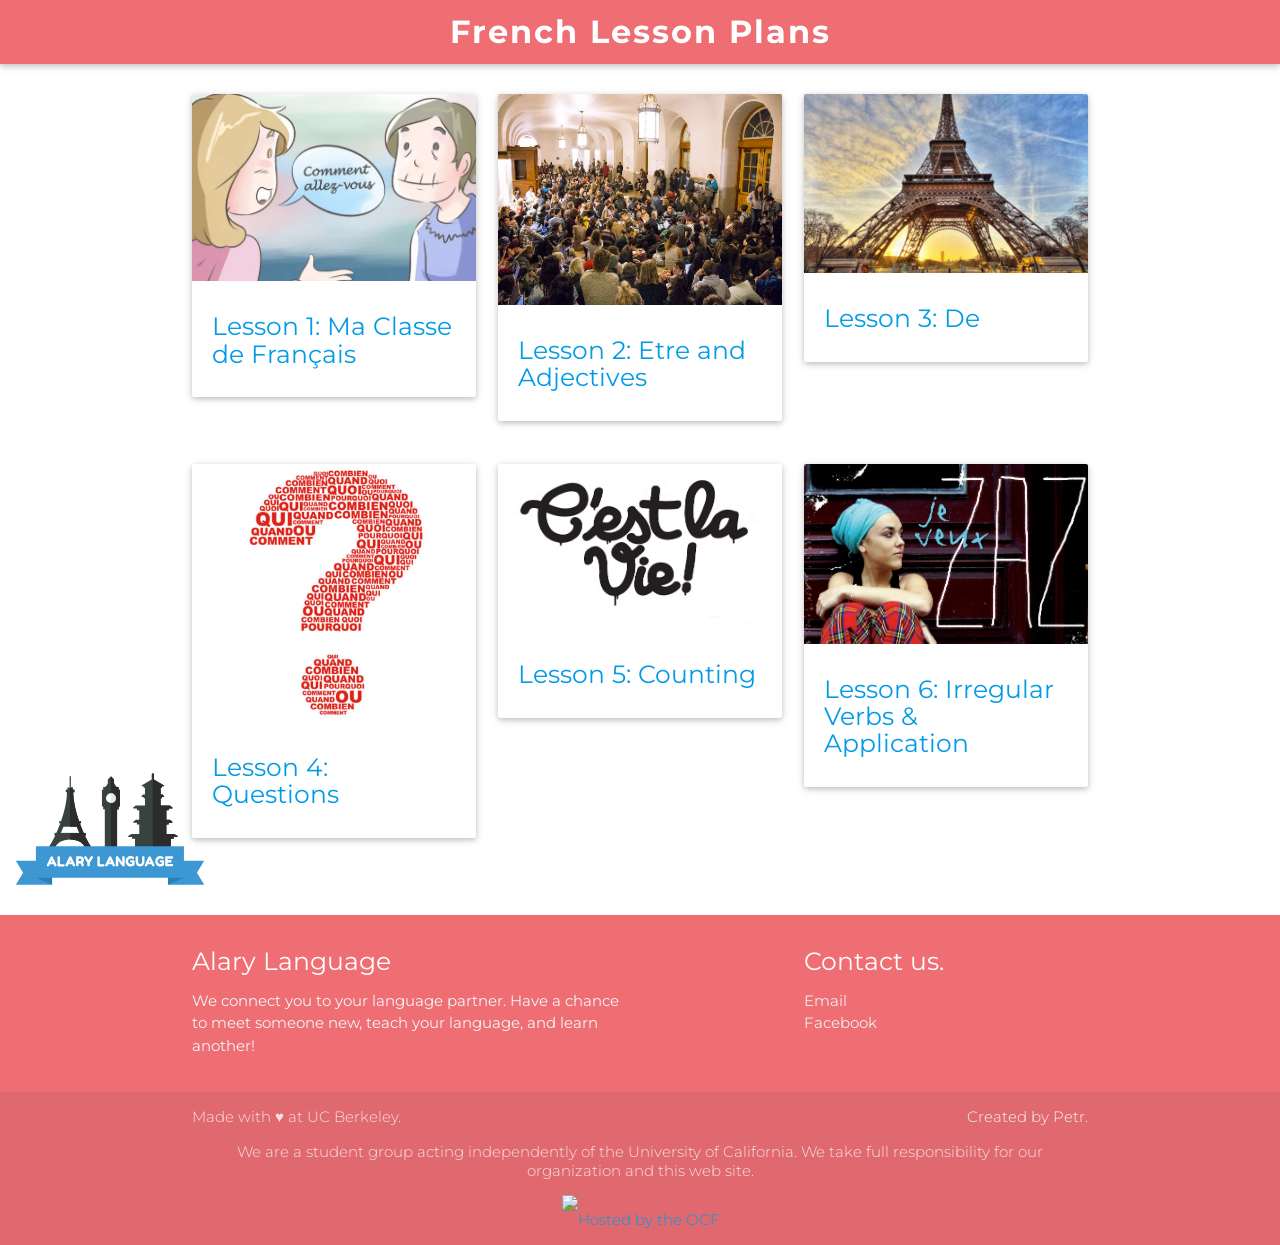
==== commit c0a476ad: "Added footer to french page" ====
--- a/french/index.html
+++ b/french/index.html
@@ -100,6 +100,36 @@
     </div>
   </section>
 
+  <footer class="page-footer">
+    <div class="container">
+      <div class="row">
+        <div class="col l6 s12">
+          <h5 class="white-text">Alary Language</h5>
+          <p class="grey-text text-lighten-4">We connect you to your language partner. Have a chance to meet someone new, teach your language, and learn another!</p>
+        </div>
+        <div class="col l4 offset-l2 s12">
+          <h5 class="white-text">Contact us.</h5>
+          <ul>
+            <li><a class="grey-text text-lighten-3" href="mailto:alarylanguage@gmail.com">Email</a></li>
+            <li><a class="grey-text text-lighten-3" href="http://www.facebook.com/alarylanguage" target="_blank">Facebook</a></li>
+          </ul>
+        </div>
+      </div>
+    </div>
+    <div class="footer-copyright">
+      <div class="container">
+        Made with &hearts; at UC Berkeley.
+        <a class="grey-text text-lighten-4 right" href="http://www.peterlee.tech/" target="_blank">Created by Petr.</a>
+        <div class="ocf">
+          <p class="pledge">We are a student group acting independently of the University of California. We take full responsibility for our organization and this web site.</p>
+          <a href="https://www.ocf.berkeley.edu">
+            <img src="https://www.ocf.berkeley.edu/hosting-logos/ocfbadge_mini8.png" alt="Hosted by the OCF" style="border: 0;"/>
+          </a>
+        </div>
+      </div>
+    </div>
+  </footer>
+
   <script type="text/javascript" src="https://code.jquery.com/jquery-2.1.1.min.js"></script>
   <script type="text/javascript" src="../assets/js/materialize.min.js"></script>
 </body>
--- a/assets/css/style.css
+++ b/assets/css/style.css
@@ -1,4 +1,4 @@
-.btn,.btn-flat,.btn-large,.waves-effect,a{-webkit-tap-highlight-color:transparent}.btn,.btn-large,a{text-decoration:none}img,legend{border:0}legend,ul{padding:0}.fade-in,ul.staggered-list li{opacity:0}.pagination li,table.centered tbody tr td,table.centered thead tr th{text-align:center}table.bordered>tbody>tr,table.bordered>thead>tr,thead{border-bottom:1px solid #d0d0d0}.tabs,.truncate,nav .brand-logo{white-space:nowrap}.collapsible-body,.row .col,html,span.badge{box-sizing:border-box}.clearfix,.row:after,.toast{clear:both}.picker__table,table{border-collapse:collapse;border-spacing:0}.materialize-red{background-color:#e51c23!important}.materialize-red-text{color:#e51c23!important}.materialize-red.lighten-5{background-color:#fdeaeb!important}.materialize-red-text.text-lighten-5{color:#fdeaeb!important}.materialize-red.lighten-4{background-color:#f8c1c3!important}.materialize-red-text.text-lighten-4{color:#f8c1c3!important}.materialize-red.lighten-3{background-color:#f3989b!important}.materialize-red-text.text-lighten-3{color:#f3989b!important}.materialize-red.lighten-2{background-color:#ee6e73!important}.materialize-red-text.text-lighten-2{color:#ee6e73!important}.materialize-red.lighten-1{background-color:#ea454b!important}.materialize-red-text.text-lighten-1{color:#ea454b!important}.materialize-red.darken-1{background-color:#d0181e!important}.materialize-red-text.text-darken-1{color:#d0181e!important}.materialize-red.darken-2{background-color:#b9151b!important}.materialize-red-text.text-darken-2{color:#b9151b!important}.materialize-red.darken-3{background-color:#a21318!important}.materialize-red-text.text-darken-3{color:#a21318!important}.materialize-red.darken-4{background-color:#8b1014!important}.materialize-red-text.text-darken-4{color:#8b1014!important}.red{background-color:#F44336!important}.red-text{color:#F44336!important}.red.lighten-5{background-color:#FFEBEE!important}.red-text.text-lighten-5{color:#FFEBEE!important}.red.lighten-4{background-color:#FFCDD2!important}.red-text.text-lighten-4{color:#FFCDD2!important}.red.lighten-3{background-color:#EF9A9A!important}.red-text.text-lighten-3{color:#EF9A9A!important}.red.lighten-2{background-color:#E57373!important}.red-text.text-lighten-2{color:#E57373!important}.red.lighten-1{background-color:#EF5350!important}.red-text.text-lighten-1{color:#EF5350!important}.red.darken-1{background-color:#E53935!important}.red-text.text-darken-1{color:#E53935!important}.red.darken-2{background-color:#D32F2F!important}.red-text.text-darken-2{color:#D32F2F!important}.red.darken-3{background-color:#C62828!important}.red-text.text-darken-3{color:#C62828!important}.red.darken-4{background-color:#B71C1C!important}.red-text.text-darken-4{color:#B71C1C!important}.red.accent-1{background-color:#FF8A80!important}.red-text.text-accent-1{color:#FF8A80!important}.red.accent-2{background-color:#FF5252!important}.red-text.text-accent-2{color:#FF5252!important}.red.accent-3{background-color:#FF1744!important}.red-text.text-accent-3{color:#FF1744!important}.red.accent-4{background-color:#D50000!important}.red-text.text-accent-4{color:#D50000!important}.pink{background-color:#e91e63!important}.pink-text{color:#e91e63!important}.pink.lighten-5{background-color:#fce4ec!important}.pink-text.text-lighten-5{color:#fce4ec!important}.pink.lighten-4{background-color:#f8bbd0!important}.pink-text.text-lighten-4{color:#f8bbd0!important}.pink.lighten-3{background-color:#f48fb1!important}.pink-text.text-lighten-3{color:#f48fb1!important}.pink.lighten-2{background-color:#f06292!important}.pink-text.text-lighten-2{color:#f06292!important}.pink.lighten-1{background-color:#ec407a!important}.pink-text.text-lighten-1{color:#ec407a!important}.pink.darken-1{background-color:#d81b60!important}.pink-text.text-darken-1{color:#d81b60!important}.pink.darken-2{background-color:#c2185b!important}.pink-text.text-darken-2{color:#c2185b!important}.pink.darken-3{background-color:#ad1457!important}.pink-text.text-darken-3{color:#ad1457!important}.pink.darken-4{background-color:#880e4f!important}.pink-text.text-darken-4{color:#880e4f!important}.pink.accent-1{background-color:#ff80ab!important}.pink-text.text-accent-1{color:#ff80ab!important}.pink.accent-2{background-color:#ff4081!important}.pink-text.text-accent-2{color:#ff4081!important}.pink.accent-3{background-color:#f50057!important}.pink-text.text-accent-3{color:#f50057!important}.pink.accent-4{background-color:#c51162!important}.pink-text.text-accent-4{color:#c51162!important}.purple{background-color:#9c27b0!important}.purple-text{color:#9c27b0!important}.purple.lighten-5{background-color:#f3e5f5!important}.purple-text.text-lighten-5{color:#f3e5f5!important}.purple.lighten-4{background-color:#e1bee7!important}.purple-text.text-lighten-4{color:#e1bee7!important}.purple.lighten-3{background-color:#ce93d8!important}.purple-text.text-lighten-3{color:#ce93d8!important}.purple.lighten-2{background-color:#ba68c8!important}.purple-text.text-lighten-2{color:#ba68c8!important}.purple.lighten-1{background-color:#ab47bc!important}.purple-text.text-lighten-1{color:#ab47bc!important}.purple.darken-1{background-color:#8e24aa!important}.purple-text.text-darken-1{color:#8e24aa!important}.purple.darken-2{background-color:#7b1fa2!important}.purple-text.text-darken-2{color:#7b1fa2!important}.purple.darken-3{background-color:#6a1b9a!important}.purple-text.text-darken-3{color:#6a1b9a!important}.purple.darken-4{background-color:#4a148c!important}.purple-text.text-darken-4{color:#4a148c!important}.purple.accent-1{background-color:#ea80fc!important}.purple-text.text-accent-1{color:#ea80fc!important}.purple.accent-2{background-color:#e040fb!important}.purple-text.text-accent-2{color:#e040fb!important}.purple.accent-3{background-color:#d500f9!important}.purple-text.text-accent-3{color:#d500f9!important}.purple.accent-4{background-color:#a0f!important}.purple-text.text-accent-4{color:#a0f!important}.deep-purple{background-color:#673ab7!important}.deep-purple-text{color:#673ab7!important}.deep-purple.lighten-5{background-color:#ede7f6!important}.deep-purple-text.text-lighten-5{color:#ede7f6!important}.deep-purple.lighten-4{background-color:#d1c4e9!important}.deep-purple-text.text-lighten-4{color:#d1c4e9!important}.deep-purple.lighten-3{background-color:#b39ddb!important}.deep-purple-text.text-lighten-3{color:#b39ddb!important}.deep-purple.lighten-2{background-color:#9575cd!important}.deep-purple-text.text-lighten-2{color:#9575cd!important}.deep-purple.lighten-1{background-color:#7e57c2!important}.deep-purple-text.text-lighten-1{color:#7e57c2!important}.deep-purple.darken-1{background-color:#5e35b1!important}.deep-purple-text.text-darken-1{color:#5e35b1!important}.deep-purple.darken-2{background-color:#512da8!important}.deep-purple-text.text-darken-2{color:#512da8!important}.deep-purple.darken-3{background-color:#4527a0!important}.deep-purple-text.text-darken-3{color:#4527a0!important}.deep-purple.darken-4{background-color:#311b92!important}.deep-purple-text.text-darken-4{color:#311b92!important}.deep-purple.accent-1{background-color:#b388ff!important}.deep-purple-text.text-accent-1{color:#b388ff!important}.deep-purple.accent-2{background-color:#7c4dff!important}.deep-purple-text.text-accent-2{color:#7c4dff!important}.deep-purple.accent-3{background-color:#651fff!important}.deep-purple-text.text-accent-3{color:#651fff!important}.deep-purple.accent-4{background-color:#6200ea!important}.deep-purple-text.text-accent-4{color:#6200ea!important}.indigo{background-color:#3f51b5!important}.indigo-text{color:#3f51b5!important}.indigo.lighten-5{background-color:#e8eaf6!important}.indigo-text.text-lighten-5{color:#e8eaf6!important}.indigo.lighten-4{background-color:#c5cae9!important}.indigo-text.text-lighten-4{color:#c5cae9!important}.indigo.lighten-3{background-color:#9fa8da!important}.indigo-text.text-lighten-3{color:#9fa8da!important}.indigo.lighten-2{background-color:#7986cb!important}.indigo-text.text-lighten-2{color:#7986cb!important}.indigo.lighten-1{background-color:#5c6bc0!important}.indigo-text.text-lighten-1{color:#5c6bc0!important}.indigo.darken-1{background-color:#3949ab!important}.indigo-text.text-darken-1{color:#3949ab!important}.indigo.darken-2{background-color:#303f9f!important}.indigo-text.text-darken-2{color:#303f9f!important}.indigo.darken-3{background-color:#283593!important}.indigo-text.text-darken-3{color:#283593!important}.indigo.darken-4{background-color:#1a237e!important}.indigo-text.text-darken-4{color:#1a237e!important}.indigo.accent-1{background-color:#8c9eff!important}.indigo-text.text-accent-1{color:#8c9eff!important}.indigo.accent-2{background-color:#536dfe!important}.indigo-text.text-accent-2{color:#536dfe!important}.indigo.accent-3{background-color:#3d5afe!important}.indigo-text.text-accent-3{color:#3d5afe!important}.indigo.accent-4{background-color:#304ffe!important}.indigo-text.text-accent-4{color:#304ffe!important}.blue{background-color:#2196F3!important}.blue-text{color:#2196F3!important}.blue.lighten-5{background-color:#E3F2FD!important}.blue-text.text-lighten-5{color:#E3F2FD!important}.blue.lighten-4{background-color:#BBDEFB!important}.blue-text.text-lighten-4{color:#BBDEFB!important}.blue.lighten-3{background-color:#90CAF9!important}.blue-text.text-lighten-3{color:#90CAF9!important}.blue.lighten-2{background-color:#64B5F6!important}.blue-text.text-lighten-2{color:#64B5F6!important}.blue.lighten-1{background-color:#42A5F5!important}.blue-text.text-lighten-1{color:#42A5F5!important}.blue.darken-1{background-color:#1E88E5!important}.blue-text.text-darken-1{color:#1E88E5!important}.blue.darken-2{background-color:#1976D2!important}.blue-text.text-darken-2{color:#1976D2!important}.blue.darken-3{background-color:#1565C0!important}.blue-text.text-darken-3{color:#1565C0!important}.blue.darken-4{background-color:#0D47A1!important}.blue-text.text-darken-4{color:#0D47A1!important}.blue.accent-1{background-color:#82B1FF!important}.blue-text.text-accent-1{color:#82B1FF!important}.blue.accent-2{background-color:#448AFF!important}.blue-text.text-accent-2{color:#448AFF!important}.blue.accent-3{background-color:#2979FF!important}.blue-text.text-accent-3{color:#2979FF!important}.blue.accent-4{background-color:#2962FF!important}.blue-text.text-accent-4{color:#2962FF!important}.light-blue{background-color:#03a9f4!important}.light-blue-text{color:#03a9f4!important}.light-blue.lighten-5{background-color:#e1f5fe!important}.light-blue-text.text-lighten-5{color:#e1f5fe!important}.light-blue.lighten-4{background-color:#b3e5fc!important}.light-blue-text.text-lighten-4{color:#b3e5fc!important}.light-blue.lighten-3{background-color:#81d4fa!important}.light-blue-text.text-lighten-3{color:#81d4fa!important}.light-blue.lighten-2{background-color:#4fc3f7!important}.light-blue-text.text-lighten-2{color:#4fc3f7!important}.light-blue.lighten-1{background-color:#29b6f6!important}.light-blue-text.text-lighten-1{color:#29b6f6!important}.light-blue.darken-1{background-color:#039be5!important}.light-blue-text.text-darken-1{color:#039be5!important}.light-blue.darken-2{background-color:#0288d1!important}.light-blue-text.text-darken-2{color:#0288d1!important}.light-blue.darken-3{background-color:#0277bd!important}.light-blue-text.text-darken-3{color:#0277bd!important}.light-blue.darken-4{background-color:#01579b!important}.light-blue-text.text-darken-4{color:#01579b!important}.light-blue.accent-1{background-color:#80d8ff!important}.light-blue-text.text-accent-1{color:#80d8ff!important}.light-blue.accent-2{background-color:#40c4ff!important}.light-blue-text.text-accent-2{color:#40c4ff!important}.light-blue.accent-3{background-color:#00b0ff!important}.light-blue-text.text-accent-3{color:#00b0ff!important}.light-blue.accent-4{background-color:#0091ea!important}.light-blue-text.text-accent-4{color:#0091ea!important}.cyan{background-color:#00bcd4!important}.cyan-text{color:#00bcd4!important}.cyan.lighten-5{background-color:#e0f7fa!important}.cyan-text.text-lighten-5{color:#e0f7fa!important}.cyan.lighten-4{background-color:#b2ebf2!important}.cyan-text.text-lighten-4{color:#b2ebf2!important}.cyan.lighten-3{background-color:#80deea!important}.cyan-text.text-lighten-3{color:#80deea!important}.cyan.lighten-2{background-color:#4dd0e1!important}.cyan-text.text-lighten-2{color:#4dd0e1!important}.cyan.lighten-1{background-color:#26c6da!important}.cyan-text.text-lighten-1{color:#26c6da!important}.cyan.darken-1{background-color:#00acc1!important}.cyan-text.text-darken-1{color:#00acc1!important}.cyan.darken-2{background-color:#0097a7!important}.cyan-text.text-darken-2{color:#0097a7!important}.cyan.darken-3{background-color:#00838f!important}.cyan-text.text-darken-3{color:#00838f!important}.cyan.darken-4{background-color:#006064!important}.cyan-text.text-darken-4{color:#006064!important}.cyan.accent-1{background-color:#84ffff!important}.cyan-text.text-accent-1{color:#84ffff!important}.cyan.accent-2{background-color:#18ffff!important}.cyan-text.text-accent-2{color:#18ffff!important}.cyan.accent-3{background-color:#00e5ff!important}.cyan-text.text-accent-3{color:#00e5ff!important}.cyan.accent-4{background-color:#00b8d4!important}.cyan-text.text-accent-4{color:#00b8d4!important}.teal{background-color:#009688!important}.teal-text{color:#009688!important}.teal.lighten-5{background-color:#e0f2f1!important}.teal-text.text-lighten-5{color:#e0f2f1!important}.teal.lighten-4{background-color:#b2dfdb!important}.teal-text.text-lighten-4{color:#b2dfdb!important}.teal.lighten-3{background-color:#80cbc4!important}.teal-text.text-lighten-3{color:#80cbc4!important}.teal.lighten-2{background-color:#4db6ac!important}.teal-text.text-lighten-2{color:#4db6ac!important}.teal.lighten-1{background-color:#26a69a!important}.teal-text.text-lighten-1{color:#26a69a!important}.teal.darken-1{background-color:#00897b!important}.teal-text.text-darken-1{color:#00897b!important}.teal.darken-2{background-color:#00796b!important}.teal-text.text-darken-2{color:#00796b!important}.teal.darken-3{background-color:#00695c!important}.teal-text.text-darken-3{color:#00695c!important}.teal.darken-4{background-color:#004d40!important}.teal-text.text-darken-4{color:#004d40!important}.teal.accent-1{background-color:#a7ffeb!important}.teal-text.text-accent-1{color:#a7ffeb!important}.teal.accent-2{background-color:#64ffda!important}.teal-text.text-accent-2{color:#64ffda!important}.teal.accent-3{background-color:#1de9b6!important}.teal-text.text-accent-3{color:#1de9b6!important}.teal.accent-4{background-color:#00bfa5!important}.teal-text.text-accent-4{color:#00bfa5!important}.green{background-color:#4CAF50!important}.green-text{color:#4CAF50!important}.green.lighten-5{background-color:#E8F5E9!important}.green-text.text-lighten-5{color:#E8F5E9!important}.green.lighten-4{background-color:#C8E6C9!important}.green-text.text-lighten-4{color:#C8E6C9!important}.green.lighten-3{background-color:#A5D6A7!important}.green-text.text-lighten-3{color:#A5D6A7!important}.green.lighten-2{background-color:#81C784!important}.green-text.text-lighten-2{color:#81C784!important}.green.lighten-1{background-color:#66BB6A!important}.green-text.text-lighten-1{color:#66BB6A!important}.green.darken-1{background-color:#43A047!important}.green-text.text-darken-1{color:#43A047!important}.green.darken-2{background-color:#388E3C!important}.green-text.text-darken-2{color:#388E3C!important}.green.darken-3{background-color:#2E7D32!important}.green-text.text-darken-3{color:#2E7D32!important}.green.darken-4{background-color:#1B5E20!important}.green-text.text-darken-4{color:#1B5E20!important}.green.accent-1{background-color:#B9F6CA!important}.green-text.text-accent-1{color:#B9F6CA!important}.green.accent-2{background-color:#69F0AE!important}.green-text.text-accent-2{color:#69F0AE!important}.green.accent-3{background-color:#00E676!important}.green-text.text-accent-3{color:#00E676!important}.green.accent-4{background-color:#00C853!important}.green-text.text-accent-4{color:#00C853!important}.light-green{background-color:#8bc34a!important}.light-green-text{color:#8bc34a!important}.light-green.lighten-5{background-color:#f1f8e9!important}.light-green-text.text-lighten-5{color:#f1f8e9!important}.light-green.lighten-4{background-color:#dcedc8!important}.light-green-text.text-lighten-4{color:#dcedc8!important}.light-green.lighten-3{background-color:#c5e1a5!important}.light-green-text.text-lighten-3{color:#c5e1a5!important}.light-green.lighten-2{background-color:#aed581!important}.light-green-text.text-lighten-2{color:#aed581!important}.light-green.lighten-1{background-color:#9ccc65!important}.light-green-text.text-lighten-1{color:#9ccc65!important}.light-green.darken-1{background-color:#7cb342!important}.light-green-text.text-darken-1{color:#7cb342!important}.light-green.darken-2{background-color:#689f38!important}.light-green-text.text-darken-2{color:#689f38!important}.light-green.darken-3{background-color:#558b2f!important}.light-green-text.text-darken-3{color:#558b2f!important}.light-green.darken-4{background-color:#33691e!important}.light-green-text.text-darken-4{color:#33691e!important}.light-green.accent-1{background-color:#ccff90!important}.light-green-text.text-accent-1{color:#ccff90!important}.light-green.accent-2{background-color:#b2ff59!important}.light-green-text.text-accent-2{color:#b2ff59!important}.light-green.accent-3{background-color:#76ff03!important}.light-green-text.text-accent-3{color:#76ff03!important}.light-green.accent-4{background-color:#64dd17!important}.light-green-text.text-accent-4{color:#64dd17!important}.lime{background-color:#cddc39!important}.lime-text{color:#cddc39!important}.lime.lighten-5{background-color:#f9fbe7!important}.lime-text.text-lighten-5{color:#f9fbe7!important}.lime.lighten-4{background-color:#f0f4c3!important}.lime-text.text-lighten-4{color:#f0f4c3!important}.lime.lighten-3{background-color:#e6ee9c!important}.lime-text.text-lighten-3{color:#e6ee9c!important}.lime.lighten-2{background-color:#dce775!important}.lime-text.text-lighten-2{color:#dce775!important}.lime.lighten-1{background-color:#d4e157!important}.lime-text.text-lighten-1{color:#d4e157!important}.lime.darken-1{background-color:#c0ca33!important}.lime-text.text-darken-1{color:#c0ca33!important}.lime.darken-2{background-color:#afb42b!important}.lime-text.text-darken-2{color:#afb42b!important}.lime.darken-3{background-color:#9e9d24!important}.lime-text.text-darken-3{color:#9e9d24!important}.lime.darken-4{background-color:#827717!important}.lime-text.text-darken-4{color:#827717!important}.lime.accent-1{background-color:#f4ff81!important}.lime-text.text-accent-1{color:#f4ff81!important}.lime.accent-2{background-color:#eeff41!important}.lime-text.text-accent-2{color:#eeff41!important}.lime.accent-3{background-color:#c6ff00!important}.lime-text.text-accent-3{color:#c6ff00!important}.lime.accent-4{background-color:#aeea00!important}.lime-text.text-accent-4{color:#aeea00!important}.yellow{background-color:#ffeb3b!important}.yellow-text{color:#ffeb3b!important}.yellow.lighten-5{background-color:#fffde7!important}.yellow-text.text-lighten-5{color:#fffde7!important}.yellow.lighten-4{background-color:#fff9c4!important}.yellow-text.text-lighten-4{color:#fff9c4!important}.yellow.lighten-3{background-color:#fff59d!important}.yellow-text.text-lighten-3{color:#fff59d!important}.yellow.lighten-2{background-color:#fff176!important}.yellow-text.text-lighten-2{color:#fff176!important}.yellow.lighten-1{background-color:#ffee58!important}.yellow-text.text-lighten-1{color:#ffee58!important}.yellow.darken-1{background-color:#fdd835!important}.yellow-text.text-darken-1{color:#fdd835!important}.yellow.darken-2{background-color:#fbc02d!important}.yellow-text.text-darken-2{color:#fbc02d!important}.yellow.darken-3{background-color:#f9a825!important}.yellow-text.text-darken-3{color:#f9a825!important}.yellow.darken-4{background-color:#f57f17!important}.yellow-text.text-darken-4{color:#f57f17!important}.yellow.accent-1{background-color:#ffff8d!important}.yellow-text.text-accent-1{color:#ffff8d!important}.yellow.accent-2{background-color:#ff0!important}.yellow-text.text-accent-2{color:#ff0!important}.yellow.accent-3{background-color:#ffea00!important}.yellow-text.text-accent-3{color:#ffea00!important}.yellow.accent-4{background-color:#ffd600!important}.yellow-text.text-accent-4{color:#ffd600!important}.amber{background-color:#ffc107!important}.amber-text{color:#ffc107!important}.amber.lighten-5{background-color:#fff8e1!important}.amber-text.text-lighten-5{color:#fff8e1!important}.amber.lighten-4{background-color:#ffecb3!important}.amber-text.text-lighten-4{color:#ffecb3!important}.amber.lighten-3{background-color:#ffe082!important}.amber-text.text-lighten-3{color:#ffe082!important}.amber.lighten-2{background-color:#ffd54f!important}.amber-text.text-lighten-2{color:#ffd54f!important}.amber.lighten-1{background-color:#ffca28!important}.amber-text.text-lighten-1{color:#ffca28!important}.amber.darken-1{background-color:#ffb300!important}.amber-text.text-darken-1{color:#ffb300!important}.amber.darken-2{background-color:#ffa000!important}.amber-text.text-darken-2{color:#ffa000!important}.amber.darken-3{background-color:#ff8f00!important}.amber-text.text-darken-3{color:#ff8f00!important}.amber.darken-4{background-color:#ff6f00!important}.amber-text.text-darken-4{color:#ff6f00!important}.amber.accent-1{background-color:#ffe57f!important}.amber-text.text-accent-1{color:#ffe57f!important}.amber.accent-2{background-color:#ffd740!important}.amber-text.text-accent-2{color:#ffd740!important}.amber.accent-3{background-color:#ffc400!important}.amber-text.text-accent-3{color:#ffc400!important}.amber.accent-4{background-color:#ffab00!important}.amber-text.text-accent-4{color:#ffab00!important}.orange{background-color:#ff9800!important}.orange-text{color:#ff9800!important}.orange.lighten-5{background-color:#fff3e0!important}.orange-text.text-lighten-5{color:#fff3e0!important}.orange.lighten-4{background-color:#ffe0b2!important}.orange-text.text-lighten-4{color:#ffe0b2!important}.orange.lighten-3{background-color:#ffcc80!important}.orange-text.text-lighten-3{color:#ffcc80!important}.orange.lighten-2{background-color:#ffb74d!important}.orange-text.text-lighten-2{color:#ffb74d!important}.orange.lighten-1{background-color:#ffa726!important}.orange-text.text-lighten-1{color:#ffa726!important}.orange.darken-1{background-color:#fb8c00!important}.orange-text.text-darken-1{color:#fb8c00!important}.orange.darken-2{background-color:#f57c00!important}.orange-text.text-darken-2{color:#f57c00!important}.orange.darken-3{background-color:#ef6c00!important}.orange-text.text-darken-3{color:#ef6c00!important}.orange.darken-4{background-color:#e65100!important}.orange-text.text-darken-4{color:#e65100!important}.orange.accent-1{background-color:#ffd180!important}.orange-text.text-accent-1{color:#ffd180!important}.orange.accent-2{background-color:#ffab40!important}.orange-text.text-accent-2{color:#ffab40!important}.orange.accent-3{background-color:#ff9100!important}.orange-text.text-accent-3{color:#ff9100!important}.orange.accent-4{background-color:#ff6d00!important}.orange-text.text-accent-4{color:#ff6d00!important}.deep-orange{background-color:#ff5722!important}.deep-orange-text{color:#ff5722!important}.deep-orange.lighten-5{background-color:#fbe9e7!important}.deep-orange-text.text-lighten-5{color:#fbe9e7!important}.deep-orange.lighten-4{background-color:#ffccbc!important}.deep-orange-text.text-lighten-4{color:#ffccbc!important}.deep-orange.lighten-3{background-color:#ffab91!important}.deep-orange-text.text-lighten-3{color:#ffab91!important}.deep-orange.lighten-2{background-color:#ff8a65!important}.deep-orange-text.text-lighten-2{color:#ff8a65!important}.deep-orange.lighten-1{background-color:#ff7043!important}.deep-orange-text.text-lighten-1{color:#ff7043!important}.deep-orange.darken-1{background-color:#f4511e!important}.deep-orange-text.text-darken-1{color:#f4511e!important}.deep-orange.darken-2{background-color:#e64a19!important}.deep-orange-text.text-darken-2{color:#e64a19!important}.deep-orange.darken-3{background-color:#d84315!important}.deep-orange-text.text-darken-3{color:#d84315!important}.deep-orange.darken-4{background-color:#bf360c!important}.deep-orange-text.text-darken-4{color:#bf360c!important}.deep-orange.accent-1{background-color:#ff9e80!important}.deep-orange-text.text-accent-1{color:#ff9e80!important}.deep-orange.accent-2{background-color:#ff6e40!important}.deep-orange-text.text-accent-2{color:#ff6e40!important}.deep-orange.accent-3{background-color:#ff3d00!important}.deep-orange-text.text-accent-3{color:#ff3d00!important}.deep-orange.accent-4{background-color:#dd2c00!important}.deep-orange-text.text-accent-4{color:#dd2c00!important}.brown{background-color:#795548!important}.brown-text{color:#795548!important}.brown.lighten-5{background-color:#efebe9!important}.brown-text.text-lighten-5{color:#efebe9!important}.brown.lighten-4{background-color:#d7ccc8!important}.brown-text.text-lighten-4{color:#d7ccc8!important}.brown.lighten-3{background-color:#bcaaa4!important}.brown-text.text-lighten-3{color:#bcaaa4!important}.brown.lighten-2{background-color:#a1887f!important}.brown-text.text-lighten-2{color:#a1887f!important}.brown.lighten-1{background-color:#8d6e63!important}.brown-text.text-lighten-1{color:#8d6e63!important}.brown.darken-1{background-color:#6d4c41!important}.brown-text.text-darken-1{color:#6d4c41!important}.brown.darken-2{background-color:#5d4037!important}.brown-text.text-darken-2{color:#5d4037!important}.brown.darken-3{background-color:#4e342e!important}.brown-text.text-darken-3{color:#4e342e!important}.brown.darken-4{background-color:#3e2723!important}.brown-text.text-darken-4{color:#3e2723!important}.blue-grey{background-color:#607d8b!important}.blue-grey-text{color:#607d8b!important}.blue-grey.lighten-5{background-color:#eceff1!important}.blue-grey-text.text-lighten-5{color:#eceff1!important}.blue-grey.lighten-4{background-color:#cfd8dc!important}.blue-grey-text.text-lighten-4{color:#cfd8dc!important}.blue-grey.lighten-3{background-color:#b0bec5!important}.blue-grey-text.text-lighten-3{color:#b0bec5!important}.blue-grey.lighten-2{background-color:#90a4ae!important}.blue-grey-text.text-lighten-2{color:#90a4ae!important}.blue-grey.lighten-1{background-color:#78909c!important}.blue-grey-text.text-lighten-1{color:#78909c!important}.blue-grey.darken-1{background-color:#546e7a!important}.blue-grey-text.text-darken-1{color:#546e7a!important}.blue-grey.darken-2{background-color:#455a64!important}.blue-grey-text.text-darken-2{color:#455a64!important}.blue-grey.darken-3{background-color:#37474f!important}.blue-grey-text.text-darken-3{color:#37474f!important}.blue-grey.darken-4{background-color:#263238!important}.blue-grey-text.text-darken-4{color:#263238!important}.grey{background-color:#9e9e9e!important}.grey-text{color:#9e9e9e!important}.grey.lighten-5{background-color:#fafafa!important}.grey-text.text-lighten-5{color:#fafafa!important}.grey.lighten-4{background-color:#f5f5f5!important}.grey-text.text-lighten-4{color:#f5f5f5!important}.grey.lighten-3{background-color:#eee!important}.grey-text.text-lighten-3{color:#eee!important}.grey.lighten-2{background-color:#e0e0e0!important}.grey-text.text-lighten-2{color:#e0e0e0!important}.grey.lighten-1{background-color:#bdbdbd!important}.grey-text.text-lighten-1{color:#bdbdbd!important}.grey.darken-1{background-color:#757575!important}.grey-text.text-darken-1{color:#757575!important}.grey.darken-2{background-color:#616161!important}.grey-text.text-darken-2{color:#616161!important}.grey.darken-3{background-color:#424242!important}.grey-text.text-darken-3{color:#424242!important}.grey.darken-4{background-color:#212121!important}.grey-text.text-darken-4{color:#212121!important}.black{background-color:#000!important}.black-text{color:#000!important}.white{background-color:#FFF!important}.white-text{color:#FFF!important}.transparent{background-color:transparent!important}.transparent-text{color:transparent!important}/*! normalize.css v3.0.3 | MIT License | github.com/necolas/normalize.css */html{-ms-text-size-adjust:100%;-webkit-text-size-adjust:100%}body{margin:0}article,aside,details,figcaption,figure,footer,header,hgroup,main,menu,nav,section,summary{display:block}audio,canvas,progress,video{display:inline-block;vertical-align:baseline}audio:not([controls]){display:none;height:0}[hidden],template{display:none}a{background-color:transparent;color:#039be5}a:active,a:hover{outline:0}abbr[title]{border-bottom:1px dotted}b,optgroup,strong{font-weight:700}dfn{font-style:italic}mark{background:#ff0;color:#000}sub,sup{font-size:75%;line-height:0;position:relative;vertical-align:baseline}sup{top:-.5em}sub{bottom:-.25em}svg:not(:root){overflow:hidden}figure{margin:1em 40px}hr{box-sizing:content-box;height:0}pre,textarea{overflow:auto}code,kbd,pre,samp{font-family:monospace,monospace;font-size:1em}button,input,optgroup,select,textarea{color:inherit;font:inherit;margin:0}button{overflow:visible}button,select{text-transform:none}button,html input[type=button],input[type=reset],input[type=submit]{-webkit-appearance:button;cursor:pointer}button[disabled],html input[disabled]{cursor:default}button::-moz-focus-inner,input::-moz-focus-inner{border:0;padding:0}input{line-height:normal}input[type=checkbox],input[type=radio]{box-sizing:border-box;padding:0}input[type=number]::-webkit-inner-spin-button,input[type=number]::-webkit-outer-spin-button{height:auto}input[type=search]{-webkit-appearance:textfield;box-sizing:content-box}input[type=search]::-webkit-search-cancel-button,input[type=search]::-webkit-search-decoration{-webkit-appearance:none}fieldset{border:1px solid silver;margin:0 2px;padding:.35em .625em .75em}*,:after,:before{box-sizing:inherit}ul{list-style-type:none}ul.browser-default,ul.browser-default li{list-style-type:initial}ul li{list-style-type:none}.valign-wrapper{display:flex;align-items:center}.valign-wrapper .valign{display:block}.z-depth-0{box-shadow:none!important}.btn,.btn-floating,.btn-large,.card,.card-panel,.collapsible,.dropdown-content,.side-nav,.toast,.z-depth-1,nav{box-shadow:0 2px 5px 0 rgba(0,0,0,.16),0 2px 10px 0 rgba(0,0,0,.12)}.btn-floating:hover,.btn-large:hover,.btn:hover,.z-depth-1-half{box-shadow:0 5px 11px 0 rgba(0,0,0,.18),0 4px 15px 0 rgba(0,0,0,.15)}.z-depth-2{box-shadow:0 8px 17px 0 rgba(0,0,0,.2),0 6px 20px 0 rgba(0,0,0,.19)}.z-depth-3{box-shadow:0 12px 15px 0 rgba(0,0,0,.24),0 17px 50px 0 rgba(0,0,0,.19)}.modal,.z-depth-4{box-shadow:0 16px 28px 0 rgba(0,0,0,.22),0 25px 55px 0 rgba(0,0,0,.21)}.z-depth-5{box-shadow:0 27px 24px 0 rgba(0,0,0,.2),0 40px 77px 0 rgba(0,0,0,.22)}.hoverable{transition:box-shadow .25s;box-shadow:0}.hoverable:hover{transition:box-shadow .25s;box-shadow:0 8px 17px 0 rgba(0,0,0,.2),0 6px 20px 0 rgba(0,0,0,.19)}.divider{height:1px;overflow:hidden;background-color:#e0e0e0}.pagination li.active,footer.page-footer{background-color:#ee6e73}blockquote{margin:20px 0;padding-left:1.5rem;border-left:5px solid #ee6e73}i{line-height:inherit}i.left{float:left;margin-right:15px}i.right{float:right;margin-left:15px}i.tiny{font-size:1rem}i.small{font-size:2rem}i.medium{font-size:4rem}i.large{font-size:6rem}img.responsive-img,video.responsive-video{max-width:100%;height:auto}.pagination li{display:inline-block;border-radius:2px;vertical-align:top;height:30px}.pagination li a{color:#444;display:inline-block;font-size:1.2rem;padding:0 10px;line-height:30px}.pagination li.active a{color:#fff}.pagination li.disabled a{cursor:default;color:#999}.card .card-title.activator,nav ul a{cursor:pointer}.pagination li i{font-size:2rem}.pagination li.pages ul li{display:inline-block;float:none}.breadcrumb{font-size:18px;color:rgba(255,255,255,.7)}.breadcrumb [class*=mdi-],.breadcrumb [class^=mdi-],.breadcrumb i,.breadcrumb i.material-icons{display:inline-block;float:left;font-size:24px}.breadcrumb:before{content:'\E5CC';color:rgba(255,255,255,.7);vertical-align:top;display:inline-block;font-family:'Material Icons';font-weight:400;font-style:normal;font-size:25px;margin:0 10px 0 8px;-webkit-font-smoothing:antialiased}.breadcrumb:first-child:before{display:none}.breadcrumb:last-child{color:#fff}.parallax-container{position:relative;overflow:hidden;height:500px}.parallax,.parallax img{position:absolute;bottom:0}.parallax{top:0;left:0;right:0;z-index:-1}.parallax img{display:none;left:50%;min-width:100%;min-height:100%;-webkit-transform:translate3d(0,0,0);transform:translate3d(0,0,0);transform:translateX(-50%)}.collection,.pin-bottom,.pin-top{position:relative}.pinned{position:fixed!important}.fade-in{transform-origin:0 50%}@media only screen and (max-width:600px){.hide-on-small-and-down,.hide-on-small-only{display:none!important}}@media only screen and (max-width:992px){.pagination{width:100%}.pagination li.next,.pagination li.prev{width:10%}.pagination li.pages{width:80%;overflow:hidden;white-space:nowrap}.hide-on-med-and-down{display:none!important}}@media only screen and (min-width:601px){.hide-on-med-and-up{display:none!important}}@media only screen and (min-width:600px) and (max-width:992px){.hide-on-med-only{display:none!important}}@media only screen and (min-width:993px){.hide-on-large-only{display:none!important}.show-on-large{display:block!important}}@media only screen and (min-width:600px) and (max-width:992px){.show-on-medium{display:block!important}}@media only screen and (min-width:601px){.show-on-medium-and-up{display:block!important}}@media only screen and (max-width:992px){.show-on-medium-and-down{display:block!important}}@media only screen and (max-width:600px){.show-on-small{display:block!important}.center-on-small-only{text-align:center}}footer.page-footer{margin-top:20px;padding-top:20px}footer.page-footer .footer-copyright{overflow:hidden;height:50px;line-height:50px;color:rgba(255,255,255,.8);background-color:rgba(51,51,51,.08)}table.highlight>tbody>tr:hover,table.striped>tbody>tr:nth-child(odd){background-color:#f2f2f2}table,td,th{border:none}table{width:100%;display:table}table.striped>tbody>tr>td{border-radius:0}table.highlight>tbody>tr{transition:background-color .25s ease}td,th{padding:15px 5px;display:table-cell;text-align:left;vertical-align:middle;border-radius:2px}@media only screen and (max-width:992px){table.responsive-table{width:100%;border-collapse:collapse;border-spacing:0;display:block;position:relative}table.responsive-table td:empty:before{content:'\00a0'}table.responsive-table td,table.responsive-table th{margin:0;vertical-align:top}table.responsive-table thead{display:block;float:left;border:0;border-right:1px solid #d0d0d0}table.responsive-table thead tr{display:block;padding:0 10px 0 0}table.responsive-table thead tr th::before{content:"\00a0"}table.responsive-table tbody{display:block;width:auto;position:relative;overflow-x:auto;white-space:nowrap}table.responsive-table tbody tr{display:inline-block;vertical-align:top}table.responsive-table th{display:block;text-align:right}table.responsive-table td{display:block;min-height:1.25em;text-align:left}table.responsive-table tr{padding:0 10px}table.responsive-table.bordered th{border-bottom:0;border-left:0}table.responsive-table.bordered td{border-left:0;border-right:0;border-bottom:0}table.responsive-table.bordered tr{border:0}table.responsive-table.bordered tbody tr{border-right:1px solid #d0d0d0}}.collection{margin:.5rem 0 1rem;border:1px solid #e0e0e0;border-radius:2px;overflow:hidden}.collection .collection-item{background-color:#fff;line-height:1.5rem;padding:10px 20px;margin:0;border-bottom:1px solid #e0e0e0}.collection .collection-item.avatar{min-height:84px;padding-left:72px;position:relative}.collection .collection-item.avatar .circle{position:absolute;width:42px;height:42px;overflow:hidden;left:15px;display:inline-block;vertical-align:middle}.collection .collection-item.avatar i.circle{font-size:18px;line-height:42px;color:#fff;background-color:#999;text-align:center}.collection .collection-item.avatar .title{font-size:16px}.collection .collection-item.avatar p{margin:0}.collection .collection-item.avatar .secondary-content{position:absolute;top:16px;right:16px}.collection .collection-item:last-child{border-bottom:none}.collection .collection-item.active{background-color:#26a69a;color:#eafaf9}.collection .collection-item.active .secondary-content{color:#fff}.collection a.collection-item{display:block;transition:.25s;color:#26a69a}.collection a.collection-item:not(.active):hover{background-color:#ddd}.collection.with-header .collection-header{background-color:#fff;border-bottom:1px solid #e0e0e0;padding:10px 20px}.collection.with-header .collection-item{padding-left:30px}.collection.with-header .collection-item.avatar{padding-left:72px}.secondary-content{float:right;color:#26a69a}.collapsible .collection{margin:0;border:none}span.badge{min-width:3rem;padding:0 6px;text-align:center;font-size:1rem;line-height:inherit;color:#757575;position:absolute;right:15px}nav,nav a,nav ul a,span.badge.new{color:#fff}span.badge.new{font-weight:300;font-size:.8rem;background-color:#26a69a;border-radius:2px}h1,h2,h3,h4,h5,h6,html{font-weight:400}span.badge.new:after{content:" new"}span.badge[data-badge-caption]::after{content:" " attr(data-badge-caption)}nav ul a span.badge{position:static;margin-left:4px;line-height:0}.video-container{position:relative;padding-bottom:56.25%;height:0;overflow:hidden}.video-container embed,.video-container iframe,.video-container object{position:absolute;top:0;left:0;width:100%;height:100%}.progress{position:relative;height:4px;display:block;width:100%;background-color:#acece6;border-radius:2px;margin:.5rem 0 1rem;overflow:hidden}.progress .determinate,.progress .indeterminate{background-color:#26a69a}.progress .determinate{position:absolute;top:0;left:0;bottom:0;transition:width .3s linear}nav ul a,nav ul li{transition:background-color .3s}.progress .indeterminate:after,.progress .indeterminate:before{content:'';position:absolute;background-color:inherit;left:0;top:0;bottom:0;will-change:left,right}.progress .indeterminate:before{animation:indeterminate 2.1s cubic-bezier(.65,.815,.735,.395) infinite}.progress .indeterminate:after{animation:indeterminate-short 2.1s cubic-bezier(.165,.84,.44,1) infinite;animation-delay:1.15s}.row .col[class*=push-],.row .col[class*=pull-],nav .nav-wrapper{position:relative}nav ul a:hover,nav ul li.active{background-color:rgba(0,0,0,.1)}@keyframes indeterminate{0%{left:-35%;right:100%}100%,60%{left:100%;right:-90%}}@keyframes indeterminate-short{0%{left:-200%;right:100%}100%,60%{left:107%;right:-8%}}.row .col.s1,.row .col.s10,.row .col.s11,.row .col.s12,.row .col.s2,.row .col.s3,.row .col.s4,.row .col.s5,.row .col.s7,.row .col.s8,.row .col.s9{left:auto;right:auto}.hide{display:none!important}.left-align{text-align:left}.right-align{text-align:right}.btn,.btn-floating i,.btn-large,.center,.center-align,.material-tooltip,.tabs .tab{text-align:center}.left{float:left!important}.right{float:right!important}.no-select,input[type=range],input[type=range]+.thumb{-webkit-touch-callout:none;-webkit-user-select:none;-khtml-user-select:none;-moz-user-select:none;-ms-user-select:none;user-select:none}.circle{border-radius:50%}.center-block{display:block;margin-left:auto;margin-right:auto}.truncate{display:block;overflow:hidden;text-overflow:ellipsis}.no-padding{padding:0!important}.material-icons{text-rendering:optimizeLegibility;font-feature-settings:'liga'}.container{margin:0 auto;max-width:1280px;width:90%}@media only screen and (min-width:601px){.container{width:85%}}@media only screen and (min-width:993px){.container{width:70%}}.container .row{margin-left:-.75rem;margin-right:-.75rem}.row,.row .col.s1,.row .col.s10,.row .col.s11,.row .col.s12,.row .col.s2,.row .col.s3,.row .col.s4,.row .col.s5,.row .col.s7,.row .col.s8,.row .col.s9{margin-left:auto}.section{padding-top:1rem;padding-bottom:1rem}.section.no-pad{padding:0}.section.no-pad-bot{padding-bottom:0}.section.no-pad-top{padding-top:0}.row{margin-right:auto;margin-bottom:20px}.row:after{content:"";display:table}.row .col{float:left;padding:0 .75rem;min-height:1px}.row .col.s1{width:8.33333%}.row .col.s2{width:16.66667%}.row .col.s3{width:25%}.row .col.s4{width:33.33333%}.row .col.s5{width:41.66667%}.row .col.s6{width:50%;margin-left:auto;left:auto;right:auto}.row .col.s7{width:58.33333%}.row .col.s8{width:66.66667%}.row .col.s9{width:75%}.row .col.s10{width:83.33333%}.row .col.s11{width:91.66667%}.row .col.s12{width:100%}.row .col.offset-s1{margin-left:8.33333%}.row .col.pull-s1{right:8.33333%}.row .col.push-s1{left:8.33333%}.row .col.offset-s2{margin-left:16.66667%}.row .col.pull-s2{right:16.66667%}.row .col.push-s2{left:16.66667%}.row .col.offset-s3{margin-left:25%}.row .col.pull-s3{right:25%}.row .col.push-s3{left:25%}.row .col.offset-s4{margin-left:33.33333%}.row .col.pull-s4{right:33.33333%}.row .col.push-s4{left:33.33333%}.row .col.offset-s5{margin-left:41.66667%}.row .col.pull-s5{right:41.66667%}.row .col.push-s5{left:41.66667%}.row .col.offset-s6{margin-left:50%}.row .col.pull-s6{right:50%}.row .col.push-s6{left:50%}.row .col.offset-s7{margin-left:58.33333%}.row .col.pull-s7{right:58.33333%}.row .col.push-s7{left:58.33333%}.row .col.offset-s8{margin-left:66.66667%}.row .col.pull-s8{right:66.66667%}.row .col.push-s8{left:66.66667%}.row .col.offset-s9{margin-left:75%}.row .col.pull-s9{right:75%}.row .col.push-s9{left:75%}.row .col.offset-s10{margin-left:83.33333%}.row .col.pull-s10{right:83.33333%}.row .col.push-s10{left:83.33333%}.row .col.offset-s11{margin-left:91.66667%}.row .col.pull-s11{right:91.66667%}.row .col.push-s11{left:91.66667%}.row .col.offset-s12{margin-left:100%}.row .col.pull-s12{right:100%}.row .col.push-s12{left:100%}@media only screen and (min-width:601px){.row .col.m1,.row .col.m10,.row .col.m11,.row .col.m12,.row .col.m2,.row .col.m3,.row .col.m4,.row .col.m5,.row .col.m7,.row .col.m8,.row .col.m9{margin-left:auto;left:auto;right:auto}.row .col.m1{width:8.33333%}.row .col.m2{width:16.66667%}.row .col.m3{width:25%}.row .col.m4{width:33.33333%}.row .col.m5{width:41.66667%}.row .col.m6{width:50%;margin-left:auto;left:auto;right:auto}.row .col.m7{width:58.33333%}.row .col.m8{width:66.66667%}.row .col.m9{width:75%}.row .col.m10{width:83.33333%}.row .col.m11{width:91.66667%}.row .col.m12{width:100%}.row .col.offset-m1{margin-left:8.33333%}.row .col.pull-m1{right:8.33333%}.row .col.push-m1{left:8.33333%}.row .col.offset-m2{margin-left:16.66667%}.row .col.pull-m2{right:16.66667%}.row .col.push-m2{left:16.66667%}.row .col.offset-m3{margin-left:25%}.row .col.pull-m3{right:25%}.row .col.push-m3{left:25%}.row .col.offset-m4{margin-left:33.33333%}.row .col.pull-m4{right:33.33333%}.row .col.push-m4{left:33.33333%}.row .col.offset-m5{margin-left:41.66667%}.row .col.pull-m5{right:41.66667%}.row .col.push-m5{left:41.66667%}.row .col.offset-m6{margin-left:50%}.row .col.pull-m6{right:50%}.row .col.push-m6{left:50%}.row .col.offset-m7{margin-left:58.33333%}.row .col.pull-m7{right:58.33333%}.row .col.push-m7{left:58.33333%}.row .col.offset-m8{margin-left:66.66667%}.row .col.pull-m8{right:66.66667%}.row .col.push-m8{left:66.66667%}.row .col.offset-m9{margin-left:75%}.row .col.pull-m9{right:75%}.row .col.push-m9{left:75%}.row .col.offset-m10{margin-left:83.33333%}.row .col.pull-m10{right:83.33333%}.row .col.push-m10{left:83.33333%}.row .col.offset-m11{margin-left:91.66667%}.row .col.pull-m11{right:91.66667%}.row .col.push-m11{left:91.66667%}.row .col.offset-m12{margin-left:100%}.row .col.pull-m12{right:100%}.row .col.push-m12{left:100%}}@media only screen and (min-width:993px){.row .col.l1,.row .col.l10,.row .col.l11,.row .col.l12,.row .col.l2,.row .col.l3,.row .col.l4,.row .col.l5,.row .col.l7,.row .col.l8,.row .col.l9{margin-left:auto;left:auto;right:auto}.row .col.l1{width:8.33333%}.row .col.l2{width:16.66667%}.row .col.l3{width:25%}.row .col.l4{width:33.33333%}.row .col.l5{width:41.66667%}.row .col.l6{width:50%;margin-left:auto;left:auto;right:auto}.row .col.l7{width:58.33333%}.row .col.l8{width:66.66667%}.row .col.l9{width:75%}.row .col.l10{width:83.33333%}.row .col.l11{width:91.66667%}.row .col.l12{width:100%}.row .col.offset-l1{margin-left:8.33333%}.row .col.pull-l1{right:8.33333%}.row .col.push-l1{left:8.33333%}.row .col.offset-l2{margin-left:16.66667%}.row .col.pull-l2{right:16.66667%}.row .col.push-l2{left:16.66667%}.row .col.offset-l3{margin-left:25%}.row .col.pull-l3{right:25%}.row .col.push-l3{left:25%}.row .col.offset-l4{margin-left:33.33333%}.row .col.pull-l4{right:33.33333%}.row .col.push-l4{left:33.33333%}.row .col.offset-l5{margin-left:41.66667%}.row .col.pull-l5{right:41.66667%}.row .col.push-l5{left:41.66667%}.row .col.offset-l6{margin-left:50%}.row .col.pull-l6{right:50%}.row .col.push-l6{left:50%}.row .col.offset-l7{margin-left:58.33333%}.row .col.pull-l7{right:58.33333%}.row .col.push-l7{left:58.33333%}.row .col.offset-l8{margin-left:66.66667%}.row .col.pull-l8{right:66.66667%}.row .col.push-l8{left:66.66667%}.row .col.offset-l9{margin-left:75%}.row .col.pull-l9{right:75%}.row .col.push-l9{left:75%}.row .col.offset-l10{margin-left:83.33333%}.row .col.pull-l10{right:83.33333%}.row .col.push-l10{left:83.33333%}.row .col.offset-l11{margin-left:91.66667%}.row .col.pull-l11{right:91.66667%}.row .col.push-l11{left:91.66667%}.row .col.offset-l12{margin-left:100%}.row .col.pull-l12{right:100%}.row .col.push-l12{left:100%}}nav{background-color:#ee6e73;width:100%;height:56px;line-height:56px}nav [class*=mdi-],nav [class^=mdi-],nav i,nav i.material-icons{display:block;font-size:2rem;height:56px;line-height:56px}nav .nav-wrapper{height:100%}@media only screen and (min-width:993px){nav a.button-collapse{display:none}}nav .button-collapse{float:left;position:relative;z-index:1;height:56px}nav .button-collapse i{font-size:2.7rem;height:56px;line-height:56px}nav .brand-logo{position:absolute;color:#fff;display:inline-block;font-size:2.1rem;padding:0}nav .brand-logo.center{left:50%;transform:translateX(-50%)}@media only screen and (max-width:992px){nav .brand-logo{left:50%;transform:translateX(-50%)}nav .brand-logo.left,nav .brand-logo.right{padding:0;transform:none}nav .brand-logo.left{left:.5rem}nav .brand-logo.right{right:.5rem;left:auto}}nav .brand-logo.right{right:.5rem;padding:0}nav .brand-logo [class*=mdi-],nav .brand-logo [class^=mdi-],nav .brand-logo i,nav .brand-logo i.material-icons{float:left;margin-right:15px}nav ul{margin:0}nav ul li{padding:0}nav ul a{font-size:1rem;display:block;padding:0 15px}.card.horizontal,.tabs,.toast{display:flex}nav ul a.btn,nav ul a.btn-flat,nav ul a.btn-floating,nav ul a.btn-large{margin-top:-2px;margin-left:15px;margin-right:15px}nav ul.left{float:left}nav form{height:100%}nav .input-field{margin:0;height:100%}nav .input-field input{height:100%;font-size:1.2rem;border:none;padding-left:2rem}nav .input-field input:focus,nav .input-field input[type=date]:valid,nav .input-field input[type=email]:valid,nav .input-field input[type=password]:valid,nav .input-field input[type=text]:valid,nav .input-field input[type=url]:valid{border:none;box-shadow:none}nav .input-field label{top:0;left:0}nav .input-field label i{color:rgba(255,255,255,.7);transition:color .3s}nav .input-field label.active i{color:#fff}nav .input-field label.active{transform:translateY(0)}.navbar-fixed{position:relative;height:56px;z-index:998}.navbar-fixed nav{position:fixed}.card,.card.large,.card.medium,.card.small{position:relative}@media only screen and (min-width:601px){nav,nav .nav-wrapper i,nav a.button-collapse,nav a.button-collapse i{height:64px;line-height:64px}.navbar-fixed{height:64px}}h1,h2,h3,h4,h5,h6{line-height:110%}@font-face{font-family:Roboto;src:local(Roboto Thin),url(../fonts/roboto/Roboto-Thin.eot);src:url(../fonts/roboto/Roboto-Thin.eot?#iefix) format("embedded-opentype"),url(../fonts/roboto/Roboto-Thin.woff2) format("woff2"),url(../fonts/roboto/Roboto-Thin.woff) format("woff"),url(../fonts/roboto/Roboto-Thin.ttf) format("truetype");font-weight:200}@font-face{font-family:Roboto;src:local(Roboto Light),url(../fonts/roboto/Roboto-Light.eot);src:url(../fonts/roboto/Roboto-Light.eot?#iefix) format("embedded-opentype"),url(../fonts/roboto/Roboto-Light.woff2) format("woff2"),url(../fonts/roboto/Roboto-Light.woff) format("woff"),url(../fonts/roboto/Roboto-Light.ttf) format("truetype");font-weight:300}@font-face{font-family:Roboto;src:local(Roboto Regular),url(../fonts/roboto/Roboto-Regular.eot);src:url(../fonts/roboto/Roboto-Regular.eot?#iefix) format("embedded-opentype"),url(../fonts/roboto/Roboto-Regular.woff2) format("woff2"),url(../fonts/roboto/Roboto-Regular.woff) format("woff"),url(../fonts/roboto/Roboto-Regular.ttf) format("truetype");font-weight:400}@font-face{font-family:Roboto;src:url(../fonts/roboto/Roboto-Medium.eot);src:url(../fonts/roboto/Roboto-Medium.eot?#iefix) format("embedded-opentype"),url(../fonts/roboto/Roboto-Medium.woff2) format("woff2"),url(../fonts/roboto/Roboto-Medium.woff) format("woff"),url(../fonts/roboto/Roboto-Medium.ttf) format("truetype");font-weight:500}@font-face{font-family:Roboto;src:url(../fonts/roboto/Roboto-Bold.eot);src:url(../fonts/roboto/Roboto-Bold.eot?#iefix) format("embedded-opentype"),url(../fonts/roboto/Roboto-Bold.woff2) format("woff2"),url(../fonts/roboto/Roboto-Bold.woff) format("woff"),url(../fonts/roboto/Roboto-Bold.ttf) format("truetype");font-weight:700}html{line-height:1.5;color:rgba(0,0,0,.87);font-family:Montserrat,sans-serif}@media only screen and (min-width:0){html{font-size:14px}}@media only screen and (min-width:992px){html{font-size:14.5px}}@media only screen and (min-width:1200px){html{font-size:15px}}h1 a,h2 a,h3 a,h4 a,h5 a,h6 a{font-weight:inherit}h1{font-size:4.2rem;margin:2.1rem 0 1.68rem}h2{font-size:3.56rem;margin:1.78rem 0 1.424rem}h3{font-size:2.92rem;margin:1.46rem 0 1.168rem}h4{font-size:2.28rem;margin:1.14rem 0 .912rem}h5{font-size:1.64rem;margin:.82rem 0 .656rem}h6{font-size:1rem;margin:.5rem 0 .4rem}.card,.card-panel{margin:.5rem 0 1rem;background-color:#fff;transition:box-shadow .25s;border-radius:2px}em{font-style:italic}strong{font-weight:500}small{font-size:75%}.light,footer.page-footer .footer-copyright{font-weight:300}.thin{font-weight:200}.card .card-title,.flow-text,.toast{font-weight:300}@media only screen and (min-width:360px){.flow-text{font-size:1.2rem}}@media only screen and (min-width:390px){.flow-text{font-size:1.224rem}}@media only screen and (min-width:420px){.flow-text{font-size:1.248rem}}@media only screen and (min-width:450px){.flow-text{font-size:1.272rem}}@media only screen and (min-width:480px){.flow-text{font-size:1.296rem}}@media only screen and (min-width:510px){.flow-text{font-size:1.32rem}}@media only screen and (min-width:540px){.flow-text{font-size:1.344rem}}@media only screen and (min-width:570px){.flow-text{font-size:1.368rem}}@media only screen and (min-width:600px){.flow-text{font-size:1.392rem}}@media only screen and (min-width:630px){.flow-text{font-size:1.416rem}}@media only screen and (min-width:660px){.flow-text{font-size:1.44rem}}@media only screen and (min-width:690px){.flow-text{font-size:1.464rem}}@media only screen and (min-width:720px){.flow-text{font-size:1.488rem}}@media only screen and (min-width:750px){.flow-text{font-size:1.512rem}}@media only screen and (min-width:780px){.flow-text{font-size:1.536rem}}@media only screen and (min-width:810px){.flow-text{font-size:1.56rem}}@media only screen and (min-width:840px){.flow-text{font-size:1.584rem}}@media only screen and (min-width:870px){.flow-text{font-size:1.608rem}}@media only screen and (min-width:900px){.flow-text{font-size:1.632rem}}@media only screen and (min-width:930px){.flow-text{font-size:1.656rem}}@media only screen and (min-width:960px){.flow-text{font-size:1.68rem}}@media only screen and (max-width:360px){.flow-text{font-size:1.2rem}}.card-panel{padding:20px}.card .card-title{font-size:24px}.card.large .card-image,.card.medium .card-image,.card.small .card-image{max-height:60%;overflow:hidden}.card.large .card-image+.card-content,.card.medium .card-image+.card-content,.card.small .card-image+.card-content{max-height:40%}.card.large .card-content,.card.medium .card-content,.card.small .card-content{max-height:100%;overflow:hidden}.card.large .card-action,.card.medium .card-action,.card.small .card-action{position:absolute;bottom:0;left:0;right:0}.card.small{height:300px}.card.medium{height:400px}.card.large{height:500px}.card.horizontal.large .card-image,.card.horizontal.medium .card-image,.card.horizontal.small .card-image{height:100%;max-height:none;overflow:visible}.card.horizontal.large .card-image img,.card.horizontal.medium .card-image img,.card.horizontal.small .card-image img{height:100%}.card.horizontal .card-image{max-width:50%}.card.horizontal .card-image img{max-width:100%;width:auto}.card.horizontal .card-stacked{display:flex;flex-direction:column;flex:1;position:relative}.card.horizontal .card-stacked .card-content{flex-grow:1}.card.sticky-action .card-action{z-index:2}.card.sticky-action .card-reveal{z-index:1;padding-bottom:64px}.card .card-image{position:relative}.card .card-image img{display:block;border-radius:2px 2px 0 0;position:relative;left:0;right:0;top:0;bottom:0;width:100%}.card .card-image .card-title{color:#fff;position:absolute;bottom:0;left:0;padding:20px}.card .card-content{padding:20px;border-radius:0 0 2px 2px}.card .card-content p{margin:0;color:inherit}.card .card-content .card-title{line-height:48px}.card .card-action{position:relative;background-color:inherit;border-top:1px solid rgba(160,160,160,.2);padding:20px}.card .card-action a:not(.btn):not(.btn-large):not(.btn-large):not(.btn-floating){color:#ffab40;margin-right:20px;transition:color .3s ease;text-transform:uppercase}.card .card-action a:not(.btn):not(.btn-large):not(.btn-large):not(.btn-floating):hover{color:#ffd8a6}.card .card-reveal{padding:20px;position:absolute;background-color:#fff;width:100%;overflow-y:auto;top:100%;height:100%;z-index:3;display:none}.card .card-reveal .card-title{cursor:pointer;display:block}#toast-container{display:block;position:fixed;z-index:10000}.tabs,.toast{position:relative}@media only screen and (max-width:600px){#toast-container{min-width:100%;bottom:0}}@media only screen and (min-width:601px) and (max-width:992px){#toast-container{left:5%;bottom:7%;max-width:90%}.toast{float:left}}@media only screen and (min-width:993px){#toast-container{top:10%;right:7%;max-width:86%}}.toast{border-radius:2px;top:0;width:auto;margin-top:10px;max-width:100%;height:auto;min-height:48px;line-height:1.5em;word-break:break-all;background-color:#323232;padding:10px 25px;font-size:1.1rem;color:#fff;align-items:center;justify-content:space-between}.toast .btn,.toast .btn-flat,.toast .btn-large{margin:0 0 0 3rem}.toast.rounded{border-radius:24px}@media only screen and (max-width:600px){.toast{width:100%;border-radius:0}}@media only screen and (min-width:993px){.toast{float:right}}.tabs{overflow-x:auto;overflow-y:hidden;height:48px;background-color:#fff;margin:0 auto;width:100%}.tabs .tab,.tabs .tab a{display:block;text-overflow:ellipsis}.tabs .tab{-webkit-box-flex:1;-webkit-flex-grow:1;-ms-flex-positive:1;flex-grow:1;float:left;line-height:48px;height:48px;padding:0;margin:0;text-transform:uppercase;overflow:hidden;letter-spacing:.8px;width:15%;min-width:80px}.tabs .tab a{color:#ee6e73;width:100%;height:100%;overflow:hidden;transition:color .28s ease}.backdrop,.material-tooltip{position:absolute;display:none;opacity:0}.tabs .tab a:hover{color:#f9c9cb}.tabs .tab.disabled a{color:#f9c9cb;cursor:default}.tabs .indicator{position:absolute;bottom:0;height:2px;background-color:#f6b2b5;will-change:left,right}.material-tooltip{padding:10px 8px;font-size:1rem;z-index:2000;background-color:transparent;border-radius:2px;color:#fff;min-height:36px;line-height:120%;max-width:calc(100% - 4px);overflow:hidden;left:0;top:0;pointer-events:none}.backdrop{height:7px;width:14px;border-radius:0 0 50% 50%;background-color:#323232;z-index:-1;transform-origin:50% 0;transform:translate3d(0,0,0)}.btn,.btn-flat,.btn-large{border:none;border-radius:2px;display:inline-block;height:36px;line-height:36px;outline:0;padding:0 2rem;text-transform:uppercase;vertical-align:middle}.btn-floating.disabled,.btn-floating:disabled,.btn-floating[disabled],.btn-large.disabled,.btn-large:disabled,.btn-large[disabled],.btn.disabled,.btn:disabled,.btn[disabled],.disabled.btn-large,[disabled].btn-large{background-color:#DFDFDF!important;box-shadow:none;color:#9F9F9F!important;cursor:default}.btn-floating.disabled *,.btn-floating:disabled *,.btn-floating[disabled] *,.btn-large.disabled *,.btn-large:disabled *,.btn-large[disabled] *,.btn.disabled *,.btn:disabled *,.btn[disabled] *,.disabled.btn-large *,[disabled].btn-large *{pointer-events:none}.btn-floating.disabled:hover,.btn-floating:disabled:hover,.btn-floating[disabled]:hover,.btn-large.disabled:hover,.btn-large:disabled:hover,.btn-large[disabled]:hover,.btn.disabled:hover,.btn:disabled:hover,.btn[disabled]:hover,.disabled.btn-large:hover,[disabled].btn-large:hover{background-color:#DFDFDF!important;color:#9F9F9F!important}.btn i,.btn-flat i,.btn-floating i,.btn-large i{font-size:1.3rem;line-height:inherit}.btn-floating i,.btn-large i{font-size:1.6rem}.btn-floating,.btn-floating i{color:#fff;line-height:37px;display:inline-block}.btn,.btn-large{color:#fff;background-color:#26a69a;letter-spacing:.5px;transition:.2s ease-out;cursor:pointer}.btn-large:hover,.btn:hover{background-color:#2bbbad}.btn-floating,.btn-floating:hover{background-color:#26a69a}.btn-floating{position:relative;overflow:hidden;z-index:1;width:37px;height:37px;padding:0;border-radius:50%;transition:.3s;cursor:pointer;vertical-align:middle}.btn-floating i{width:inherit}.btn-flat,.btn-flat:active,.btn-flat:focus{background-color:transparent}.btn-floating:before{border-radius:0}.btn-floating.btn-large{width:55.5px;height:55.5px}.btn-floating.btn-large i{line-height:55.5px}button.btn-floating{border:none}.fixed-action-btn{position:fixed;right:23px;bottom:23px;padding-top:15px;margin-bottom:0;z-index:998}.fixed-action-btn.active ul{visibility:visible}.fixed-action-btn.horizontal{padding:0 0 0 15px}.fixed-action-btn.horizontal ul{text-align:right;right:64px;top:50%;transform:translateY(-50%);height:100%;left:auto;width:500px}.fixed-action-btn.horizontal ul li{display:inline-block;margin:15px 15px 0 0}.fixed-action-btn ul{left:0;right:0;text-align:center;position:absolute;bottom:64px;margin:0;visibility:hidden}.fixed-action-btn ul li{margin-bottom:15px}.fixed-action-btn ul a.btn-floating{opacity:0}.btn-flat{box-shadow:none;color:#343434;cursor:pointer;transition:background-color .2s}.btn-flat:hover{background-color:rgba(0,0,0,.1);box-shadow:none}.btn-flat.disabled{color:#b3b3b3;cursor:default}.btn-large{height:54px;line-height:54px}.btn-block{display:block}.dropdown-content{background-color:#fff;margin:0;display:none;min-width:100px;max-height:650px;overflow-y:auto;opacity:0;position:absolute;z-index:999;will-change:width,height}.dropdown-content li{clear:both;color:rgba(0,0,0,.87);cursor:pointer;min-height:50px;line-height:1.5rem;width:100%;text-align:left;text-transform:none}.dropdown-content li.active,.dropdown-content li.selected,.dropdown-content li:hover{background-color:#eee}.dropdown-content li.active.selected{background-color:#e1e1e1}.dropdown-content li.divider{min-height:0;height:1px}.dropdown-content li>a,.dropdown-content li>span{font-size:16px;color:#26a69a;display:block;line-height:22px;padding:14px 16px}.dropdown-content li>span>label{top:1px;left:3px;height:18px}.dropdown-content li>a>i{height:inherit;line-height:inherit}/*!
+.btn,.btn-flat,.btn-large,.waves-effect,a{-webkit-tap-highlight-color:transparent}.btn,.btn-large,a{text-decoration:none}img,legend{border:0}legend,ul{padding:0}.fade-in,ul.staggered-list li{opacity:0}.pagination li,table.centered tbody tr td,table.centered thead tr th{text-align:center}table.bordered>tbody>tr,table.bordered>thead>tr,thead{border-bottom:1px solid #d0d0d0}.tabs,.truncate,nav .brand-logo{white-space:nowrap}.collapsible-body,.row .col,html,span.badge{box-sizing:border-box}.clearfix,.row:after,.toast{clear:both}.picker__table,table{border-collapse:collapse;border-spacing:0}.materialize-red{background-color:#e51c23!important}.materialize-red-text{color:#e51c23!important}.materialize-red.lighten-5{background-color:#fdeaeb!important}.materialize-red-text.text-lighten-5{color:#fdeaeb!important}.materialize-red.lighten-4{background-color:#f8c1c3!important}.materialize-red-text.text-lighten-4{color:#f8c1c3!important}.materialize-red.lighten-3{background-color:#f3989b!important}.materialize-red-text.text-lighten-3{color:#f3989b!important}.materialize-red.lighten-2{background-color:#ee6e73!important}.materialize-red-text.text-lighten-2{color:#ee6e73!important}.materialize-red.lighten-1{background-color:#ea454b!important}.materialize-red-text.text-lighten-1{color:#ea454b!important}.materialize-red.darken-1{background-color:#d0181e!important}.materialize-red-text.text-darken-1{color:#d0181e!important}.materialize-red.darken-2{background-color:#b9151b!important}.materialize-red-text.text-darken-2{color:#b9151b!important}.materialize-red.darken-3{background-color:#a21318!important}.materialize-red-text.text-darken-3{color:#a21318!important}.materialize-red.darken-4{background-color:#8b1014!important}.materialize-red-text.text-darken-4{color:#8b1014!important}.red{background-color:#F44336!important}.red-text{color:#F44336!important}.red.lighten-5{background-color:#FFEBEE!important}.red-text.text-lighten-5{color:#FFEBEE!important}.red.lighten-4{background-color:#FFCDD2!important}.red-text.text-lighten-4{color:#FFCDD2!important}.red.lighten-3{background-color:#EF9A9A!important}.red-text.text-lighten-3{color:#EF9A9A!important}.red.lighten-2{background-color:#E57373!important}.red-text.text-lighten-2{color:#E57373!important}.red.lighten-1{background-color:#EF5350!important}.red-text.text-lighten-1{color:#EF5350!important}.red.darken-1{background-color:#E53935!important}.red-text.text-darken-1{color:#E53935!important}.red.darken-2{background-color:#D32F2F!important}.red-text.text-darken-2{color:#D32F2F!important}.red.darken-3{background-color:#C62828!important}.red-text.text-darken-3{color:#C62828!important}.red.darken-4{background-color:#B71C1C!important}.red-text.text-darken-4{color:#B71C1C!important}.red.accent-1{background-color:#FF8A80!important}.red-text.text-accent-1{color:#FF8A80!important}.red.accent-2{background-color:#FF5252!important}.red-text.text-accent-2{color:#FF5252!important}.red.accent-3{background-color:#FF1744!important}.red-text.text-accent-3{color:#FF1744!important}.red.accent-4{background-color:#D50000!important}.red-text.text-accent-4{color:#D50000!important}.pink{background-color:#e91e63!important}.pink-text{color:#e91e63!important}.pink.lighten-5{background-color:#fce4ec!important}.pink-text.text-lighten-5{color:#fce4ec!important}.pink.lighten-4{background-color:#f8bbd0!important}.pink-text.text-lighten-4{color:#f8bbd0!important}.pink.lighten-3{background-color:#f48fb1!important}.pink-text.text-lighten-3{color:#f48fb1!important}.pink.lighten-2{background-color:#f06292!important}.pink-text.text-lighten-2{color:#f06292!important}.pink.lighten-1{background-color:#ec407a!important}.pink-text.text-lighten-1{color:#ec407a!important}.pink.darken-1{background-color:#d81b60!important}.pink-text.text-darken-1{color:#d81b60!important}.pink.darken-2{background-color:#c2185b!important}.pink-text.text-darken-2{color:#c2185b!important}.pink.darken-3{background-color:#ad1457!important}.pink-text.text-darken-3{color:#ad1457!important}.pink.darken-4{background-color:#880e4f!important}.pink-text.text-darken-4{color:#880e4f!important}.pink.accent-1{background-color:#ff80ab!important}.pink-text.text-accent-1{color:#ff80ab!important}.pink.accent-2{background-color:#ff4081!important}.pink-text.text-accent-2{color:#ff4081!important}.pink.accent-3{background-color:#f50057!important}.pink-text.text-accent-3{color:#f50057!important}.pink.accent-4{background-color:#c51162!important}.pink-text.text-accent-4{color:#c51162!important}.purple{background-color:#9c27b0!important}.purple-text{color:#9c27b0!important}.purple.lighten-5{background-color:#f3e5f5!important}.purple-text.text-lighten-5{color:#f3e5f5!important}.purple.lighten-4{background-color:#e1bee7!important}.purple-text.text-lighten-4{color:#e1bee7!important}.purple.lighten-3{background-color:#ce93d8!important}.purple-text.text-lighten-3{color:#ce93d8!important}.purple.lighten-2{background-color:#ba68c8!important}.purple-text.text-lighten-2{color:#ba68c8!important}.purple.lighten-1{background-color:#ab47bc!important}.purple-text.text-lighten-1{color:#ab47bc!important}.purple.darken-1{background-color:#8e24aa!important}.purple-text.text-darken-1{color:#8e24aa!important}.purple.darken-2{background-color:#7b1fa2!important}.purple-text.text-darken-2{color:#7b1fa2!important}.purple.darken-3{background-color:#6a1b9a!important}.purple-text.text-darken-3{color:#6a1b9a!important}.purple.darken-4{background-color:#4a148c!important}.purple-text.text-darken-4{color:#4a148c!important}.purple.accent-1{background-color:#ea80fc!important}.purple-text.text-accent-1{color:#ea80fc!important}.purple.accent-2{background-color:#e040fb!important}.purple-text.text-accent-2{color:#e040fb!important}.purple.accent-3{background-color:#d500f9!important}.purple-text.text-accent-3{color:#d500f9!important}.purple.accent-4{background-color:#a0f!important}.purple-text.text-accent-4{color:#a0f!important}.deep-purple{background-color:#673ab7!important}.deep-purple-text{color:#673ab7!important}.deep-purple.lighten-5{background-color:#ede7f6!important}.deep-purple-text.text-lighten-5{color:#ede7f6!important}.deep-purple.lighten-4{background-color:#d1c4e9!important}.deep-purple-text.text-lighten-4{color:#d1c4e9!important}.deep-purple.lighten-3{background-color:#b39ddb!important}.deep-purple-text.text-lighten-3{color:#b39ddb!important}.deep-purple.lighten-2{background-color:#9575cd!important}.deep-purple-text.text-lighten-2{color:#9575cd!important}.deep-purple.lighten-1{background-color:#7e57c2!important}.deep-purple-text.text-lighten-1{color:#7e57c2!important}.deep-purple.darken-1{background-color:#5e35b1!important}.deep-purple-text.text-darken-1{color:#5e35b1!important}.deep-purple.darken-2{background-color:#512da8!important}.deep-purple-text.text-darken-2{color:#512da8!important}.deep-purple.darken-3{background-color:#4527a0!important}.deep-purple-text.text-darken-3{color:#4527a0!important}.deep-purple.darken-4{background-color:#311b92!important}.deep-purple-text.text-darken-4{color:#311b92!important}.deep-purple.accent-1{background-color:#b388ff!important}.deep-purple-text.text-accent-1{color:#b388ff!important}.deep-purple.accent-2{background-color:#7c4dff!important}.deep-purple-text.text-accent-2{color:#7c4dff!important}.deep-purple.accent-3{background-color:#651fff!important}.deep-purple-text.text-accent-3{color:#651fff!important}.deep-purple.accent-4{background-color:#6200ea!important}.deep-purple-text.text-accent-4{color:#6200ea!important}.indigo{background-color:#3f51b5!important}.indigo-text{color:#3f51b5!important}.indigo.lighten-5{background-color:#e8eaf6!important}.indigo-text.text-lighten-5{color:#e8eaf6!important}.indigo.lighten-4{background-color:#c5cae9!important}.indigo-text.text-lighten-4{color:#c5cae9!important}.indigo.lighten-3{background-color:#9fa8da!important}.indigo-text.text-lighten-3{color:#9fa8da!important}.indigo.lighten-2{background-color:#7986cb!important}.indigo-text.text-lighten-2{color:#7986cb!important}.indigo.lighten-1{background-color:#5c6bc0!important}.indigo-text.text-lighten-1{color:#5c6bc0!important}.indigo.darken-1{background-color:#3949ab!important}.indigo-text.text-darken-1{color:#3949ab!important}.indigo.darken-2{background-color:#303f9f!important}.indigo-text.text-darken-2{color:#303f9f!important}.indigo.darken-3{background-color:#283593!important}.indigo-text.text-darken-3{color:#283593!important}.indigo.darken-4{background-color:#1a237e!important}.indigo-text.text-darken-4{color:#1a237e!important}.indigo.accent-1{background-color:#8c9eff!important}.indigo-text.text-accent-1{color:#8c9eff!important}.indigo.accent-2{background-color:#536dfe!important}.indigo-text.text-accent-2{color:#536dfe!important}.indigo.accent-3{background-color:#3d5afe!important}.indigo-text.text-accent-3{color:#3d5afe!important}.indigo.accent-4{background-color:#304ffe!important}.indigo-text.text-accent-4{color:#304ffe!important}.blue{background-color:#2196F3!important}.blue-text{color:#2196F3!important}.blue.lighten-5{background-color:#E3F2FD!important}.blue-text.text-lighten-5{color:#E3F2FD!important}.blue.lighten-4{background-color:#BBDEFB!important}.blue-text.text-lighten-4{color:#BBDEFB!important}.blue.lighten-3{background-color:#90CAF9!important}.blue-text.text-lighten-3{color:#90CAF9!important}.blue.lighten-2{background-color:#64B5F6!important}.blue-text.text-lighten-2{color:#64B5F6!important}.blue.lighten-1{background-color:#42A5F5!important}.blue-text.text-lighten-1{color:#42A5F5!important}.blue.darken-1{background-color:#1E88E5!important}.blue-text.text-darken-1{color:#1E88E5!important}.blue.darken-2{background-color:#1976D2!important}.blue-text.text-darken-2{color:#1976D2!important}.blue.darken-3{background-color:#1565C0!important}.blue-text.text-darken-3{color:#1565C0!important}.blue.darken-4{background-color:#0D47A1!important}.blue-text.text-darken-4{color:#0D47A1!important}.blue.accent-1{background-color:#82B1FF!important}.blue-text.text-accent-1{color:#82B1FF!important}.blue.accent-2{background-color:#448AFF!important}.blue-text.text-accent-2{color:#448AFF!important}.blue.accent-3{background-color:#2979FF!important}.blue-text.text-accent-3{color:#2979FF!important}.blue.accent-4{background-color:#2962FF!important}.blue-text.text-accent-4{color:#2962FF!important}.light-blue{background-color:#03a9f4!important}.light-blue-text{color:#03a9f4!important}.light-blue.lighten-5{background-color:#e1f5fe!important}.light-blue-text.text-lighten-5{color:#e1f5fe!important}.light-blue.lighten-4{background-color:#b3e5fc!important}.light-blue-text.text-lighten-4{color:#b3e5fc!important}.light-blue.lighten-3{background-color:#81d4fa!important}.light-blue-text.text-lighten-3{color:#81d4fa!important}.light-blue.lighten-2{background-color:#4fc3f7!important}.light-blue-text.text-lighten-2{color:#4fc3f7!important}.light-blue.lighten-1{background-color:#29b6f6!important}.light-blue-text.text-lighten-1{color:#29b6f6!important}.light-blue.darken-1{background-color:#039be5!important}.light-blue-text.text-darken-1{color:#039be5!important}.light-blue.darken-2{background-color:#0288d1!important}.light-blue-text.text-darken-2{color:#0288d1!important}.light-blue.darken-3{background-color:#0277bd!important}.light-blue-text.text-darken-3{color:#0277bd!important}.light-blue.darken-4{background-color:#01579b!important}.light-blue-text.text-darken-4{color:#01579b!important}.light-blue.accent-1{background-color:#80d8ff!important}.light-blue-text.text-accent-1{color:#80d8ff!important}.light-blue.accent-2{background-color:#40c4ff!important}.light-blue-text.text-accent-2{color:#40c4ff!important}.light-blue.accent-3{background-color:#00b0ff!important}.light-blue-text.text-accent-3{color:#00b0ff!important}.light-blue.accent-4{background-color:#0091ea!important}.light-blue-text.text-accent-4{color:#0091ea!important}.cyan{background-color:#00bcd4!important}.cyan-text{color:#00bcd4!important}.cyan.lighten-5{background-color:#e0f7fa!important}.cyan-text.text-lighten-5{color:#e0f7fa!important}.cyan.lighten-4{background-color:#b2ebf2!important}.cyan-text.text-lighten-4{color:#b2ebf2!important}.cyan.lighten-3{background-color:#80deea!important}.cyan-text.text-lighten-3{color:#80deea!important}.cyan.lighten-2{background-color:#4dd0e1!important}.cyan-text.text-lighten-2{color:#4dd0e1!important}.cyan.lighten-1{background-color:#26c6da!important}.cyan-text.text-lighten-1{color:#26c6da!important}.cyan.darken-1{background-color:#00acc1!important}.cyan-text.text-darken-1{color:#00acc1!important}.cyan.darken-2{background-color:#0097a7!important}.cyan-text.text-darken-2{color:#0097a7!important}.cyan.darken-3{background-color:#00838f!important}.cyan-text.text-darken-3{color:#00838f!important}.cyan.darken-4{background-color:#006064!important}.cyan-text.text-darken-4{color:#006064!important}.cyan.accent-1{background-color:#84ffff!important}.cyan-text.text-accent-1{color:#84ffff!important}.cyan.accent-2{background-color:#18ffff!important}.cyan-text.text-accent-2{color:#18ffff!important}.cyan.accent-3{background-color:#00e5ff!important}.cyan-text.text-accent-3{color:#00e5ff!important}.cyan.accent-4{background-color:#00b8d4!important}.cyan-text.text-accent-4{color:#00b8d4!important}.teal{background-color:#009688!important}.teal-text{color:#009688!important}.teal.lighten-5{background-color:#e0f2f1!important}.teal-text.text-lighten-5{color:#e0f2f1!important}.teal.lighten-4{background-color:#b2dfdb!important}.teal-text.text-lighten-4{color:#b2dfdb!important}.teal.lighten-3{background-color:#80cbc4!important}.teal-text.text-lighten-3{color:#80cbc4!important}.teal.lighten-2{background-color:#4db6ac!important}.teal-text.text-lighten-2{color:#4db6ac!important}.teal.lighten-1{background-color:#26a69a!important}.teal-text.text-lighten-1{color:#26a69a!important}.teal.darken-1{background-color:#00897b!important}.teal-text.text-darken-1{color:#00897b!important}.teal.darken-2{background-color:#00796b!important}.teal-text.text-darken-2{color:#00796b!important}.teal.darken-3{background-color:#00695c!important}.teal-text.text-darken-3{color:#00695c!important}.teal.darken-4{background-color:#004d40!important}.teal-text.text-darken-4{color:#004d40!important}.teal.accent-1{background-color:#a7ffeb!important}.teal-text.text-accent-1{color:#a7ffeb!important}.teal.accent-2{background-color:#64ffda!important}.teal-text.text-accent-2{color:#64ffda!important}.teal.accent-3{background-color:#1de9b6!important}.teal-text.text-accent-3{color:#1de9b6!important}.teal.accent-4{background-color:#00bfa5!important}.teal-text.text-accent-4{color:#00bfa5!important}.green{background-color:#4CAF50!important}.green-text{color:#4CAF50!important}.green.lighten-5{background-color:#E8F5E9!important}.green-text.text-lighten-5{color:#E8F5E9!important}.green.lighten-4{background-color:#C8E6C9!important}.green-text.text-lighten-4{color:#C8E6C9!important}.green.lighten-3{background-color:#A5D6A7!important}.green-text.text-lighten-3{color:#A5D6A7!important}.green.lighten-2{background-color:#81C784!important}.green-text.text-lighten-2{color:#81C784!important}.green.lighten-1{background-color:#66BB6A!important}.green-text.text-lighten-1{color:#66BB6A!important}.green.darken-1{background-color:#43A047!important}.green-text.text-darken-1{color:#43A047!important}.green.darken-2{background-color:#388E3C!important}.green-text.text-darken-2{color:#388E3C!important}.green.darken-3{background-color:#2E7D32!important}.green-text.text-darken-3{color:#2E7D32!important}.green.darken-4{background-color:#1B5E20!important}.green-text.text-darken-4{color:#1B5E20!important}.green.accent-1{background-color:#B9F6CA!important}.green-text.text-accent-1{color:#B9F6CA!important}.green.accent-2{background-color:#69F0AE!important}.green-text.text-accent-2{color:#69F0AE!important}.green.accent-3{background-color:#00E676!important}.green-text.text-accent-3{color:#00E676!important}.green.accent-4{background-color:#00C853!important}.green-text.text-accent-4{color:#00C853!important}.light-green{background-color:#8bc34a!important}.light-green-text{color:#8bc34a!important}.light-green.lighten-5{background-color:#f1f8e9!important}.light-green-text.text-lighten-5{color:#f1f8e9!important}.light-green.lighten-4{background-color:#dcedc8!important}.light-green-text.text-lighten-4{color:#dcedc8!important}.light-green.lighten-3{background-color:#c5e1a5!important}.light-green-text.text-lighten-3{color:#c5e1a5!important}.light-green.lighten-2{background-color:#aed581!important}.light-green-text.text-lighten-2{color:#aed581!important}.light-green.lighten-1{background-color:#9ccc65!important}.light-green-text.text-lighten-1{color:#9ccc65!important}.light-green.darken-1{background-color:#7cb342!important}.light-green-text.text-darken-1{color:#7cb342!important}.light-green.darken-2{background-color:#689f38!important}.light-green-text.text-darken-2{color:#689f38!important}.light-green.darken-3{background-color:#558b2f!important}.light-green-text.text-darken-3{color:#558b2f!important}.light-green.darken-4{background-color:#33691e!important}.light-green-text.text-darken-4{color:#33691e!important}.light-green.accent-1{background-color:#ccff90!important}.light-green-text.text-accent-1{color:#ccff90!important}.light-green.accent-2{background-color:#b2ff59!important}.light-green-text.text-accent-2{color:#b2ff59!important}.light-green.accent-3{background-color:#76ff03!important}.light-green-text.text-accent-3{color:#76ff03!important}.light-green.accent-4{background-color:#64dd17!important}.light-green-text.text-accent-4{color:#64dd17!important}.lime{background-color:#cddc39!important}.lime-text{color:#cddc39!important}.lime.lighten-5{background-color:#f9fbe7!important}.lime-text.text-lighten-5{color:#f9fbe7!important}.lime.lighten-4{background-color:#f0f4c3!important}.lime-text.text-lighten-4{color:#f0f4c3!important}.lime.lighten-3{background-color:#e6ee9c!important}.lime-text.text-lighten-3{color:#e6ee9c!important}.lime.lighten-2{background-color:#dce775!important}.lime-text.text-lighten-2{color:#dce775!important}.lime.lighten-1{background-color:#d4e157!important}.lime-text.text-lighten-1{color:#d4e157!important}.lime.darken-1{background-color:#c0ca33!important}.lime-text.text-darken-1{color:#c0ca33!important}.lime.darken-2{background-color:#afb42b!important}.lime-text.text-darken-2{color:#afb42b!important}.lime.darken-3{background-color:#9e9d24!important}.lime-text.text-darken-3{color:#9e9d24!important}.lime.darken-4{background-color:#827717!important}.lime-text.text-darken-4{color:#827717!important}.lime.accent-1{background-color:#f4ff81!important}.lime-text.text-accent-1{color:#f4ff81!important}.lime.accent-2{background-color:#eeff41!important}.lime-text.text-accent-2{color:#eeff41!important}.lime.accent-3{background-color:#c6ff00!important}.lime-text.text-accent-3{color:#c6ff00!important}.lime.accent-4{background-color:#aeea00!important}.lime-text.text-accent-4{color:#aeea00!important}.yellow{background-color:#ffeb3b!important}.yellow-text{color:#ffeb3b!important}.yellow.lighten-5{background-color:#fffde7!important}.yellow-text.text-lighten-5{color:#fffde7!important}.yellow.lighten-4{background-color:#fff9c4!important}.yellow-text.text-lighten-4{color:#fff9c4!important}.yellow.lighten-3{background-color:#fff59d!important}.yellow-text.text-lighten-3{color:#fff59d!important}.yellow.lighten-2{background-color:#fff176!important}.yellow-text.text-lighten-2{color:#fff176!important}.yellow.lighten-1{background-color:#ffee58!important}.yellow-text.text-lighten-1{color:#ffee58!important}.yellow.darken-1{background-color:#fdd835!important}.yellow-text.text-darken-1{color:#fdd835!important}.yellow.darken-2{background-color:#fbc02d!important}.yellow-text.text-darken-2{color:#fbc02d!important}.yellow.darken-3{background-color:#f9a825!important}.yellow-text.text-darken-3{color:#f9a825!important}.yellow.darken-4{background-color:#f57f17!important}.yellow-text.text-darken-4{color:#f57f17!important}.yellow.accent-1{background-color:#ffff8d!important}.yellow-text.text-accent-1{color:#ffff8d!important}.yellow.accent-2{background-color:#ff0!important}.yellow-text.text-accent-2{color:#ff0!important}.yellow.accent-3{background-color:#ffea00!important}.yellow-text.text-accent-3{color:#ffea00!important}.yellow.accent-4{background-color:#ffd600!important}.yellow-text.text-accent-4{color:#ffd600!important}.amber{background-color:#ffc107!important}.amber-text{color:#ffc107!important}.amber.lighten-5{background-color:#fff8e1!important}.amber-text.text-lighten-5{color:#fff8e1!important}.amber.lighten-4{background-color:#ffecb3!important}.amber-text.text-lighten-4{color:#ffecb3!important}.amber.lighten-3{background-color:#ffe082!important}.amber-text.text-lighten-3{color:#ffe082!important}.amber.lighten-2{background-color:#ffd54f!important}.amber-text.text-lighten-2{color:#ffd54f!important}.amber.lighten-1{background-color:#ffca28!important}.amber-text.text-lighten-1{color:#ffca28!important}.amber.darken-1{background-color:#ffb300!important}.amber-text.text-darken-1{color:#ffb300!important}.amber.darken-2{background-color:#ffa000!important}.amber-text.text-darken-2{color:#ffa000!important}.amber.darken-3{background-color:#ff8f00!important}.amber-text.text-darken-3{color:#ff8f00!important}.amber.darken-4{background-color:#ff6f00!important}.amber-text.text-darken-4{color:#ff6f00!important}.amber.accent-1{background-color:#ffe57f!important}.amber-text.text-accent-1{color:#ffe57f!important}.amber.accent-2{background-color:#ffd740!important}.amber-text.text-accent-2{color:#ffd740!important}.amber.accent-3{background-color:#ffc400!important}.amber-text.text-accent-3{color:#ffc400!important}.amber.accent-4{background-color:#ffab00!important}.amber-text.text-accent-4{color:#ffab00!important}.orange{background-color:#ff9800!important}.orange-text{color:#ff9800!important}.orange.lighten-5{background-color:#fff3e0!important}.orange-text.text-lighten-5{color:#fff3e0!important}.orange.lighten-4{background-color:#ffe0b2!important}.orange-text.text-lighten-4{color:#ffe0b2!important}.orange.lighten-3{background-color:#ffcc80!important}.orange-text.text-lighten-3{color:#ffcc80!important}.orange.lighten-2{background-color:#ffb74d!important}.orange-text.text-lighten-2{color:#ffb74d!important}.orange.lighten-1{background-color:#ffa726!important}.orange-text.text-lighten-1{color:#ffa726!important}.orange.darken-1{background-color:#fb8c00!important}.orange-text.text-darken-1{color:#fb8c00!important}.orange.darken-2{background-color:#f57c00!important}.orange-text.text-darken-2{color:#f57c00!important}.orange.darken-3{background-color:#ef6c00!important}.orange-text.text-darken-3{color:#ef6c00!important}.orange.darken-4{background-color:#e65100!important}.orange-text.text-darken-4{color:#e65100!important}.orange.accent-1{background-color:#ffd180!important}.orange-text.text-accent-1{color:#ffd180!important}.orange.accent-2{background-color:#ffab40!important}.orange-text.text-accent-2{color:#ffab40!important}.orange.accent-3{background-color:#ff9100!important}.orange-text.text-accent-3{color:#ff9100!important}.orange.accent-4{background-color:#ff6d00!important}.orange-text.text-accent-4{color:#ff6d00!important}.deep-orange{background-color:#ff5722!important}.deep-orange-text{color:#ff5722!important}.deep-orange.lighten-5{background-color:#fbe9e7!important}.deep-orange-text.text-lighten-5{color:#fbe9e7!important}.deep-orange.lighten-4{background-color:#ffccbc!important}.deep-orange-text.text-lighten-4{color:#ffccbc!important}.deep-orange.lighten-3{background-color:#ffab91!important}.deep-orange-text.text-lighten-3{color:#ffab91!important}.deep-orange.lighten-2{background-color:#ff8a65!important}.deep-orange-text.text-lighten-2{color:#ff8a65!important}.deep-orange.lighten-1{background-color:#ff7043!important}.deep-orange-text.text-lighten-1{color:#ff7043!important}.deep-orange.darken-1{background-color:#f4511e!important}.deep-orange-text.text-darken-1{color:#f4511e!important}.deep-orange.darken-2{background-color:#e64a19!important}.deep-orange-text.text-darken-2{color:#e64a19!important}.deep-orange.darken-3{background-color:#d84315!important}.deep-orange-text.text-darken-3{color:#d84315!important}.deep-orange.darken-4{background-color:#bf360c!important}.deep-orange-text.text-darken-4{color:#bf360c!important}.deep-orange.accent-1{background-color:#ff9e80!important}.deep-orange-text.text-accent-1{color:#ff9e80!important}.deep-orange.accent-2{background-color:#ff6e40!important}.deep-orange-text.text-accent-2{color:#ff6e40!important}.deep-orange.accent-3{background-color:#ff3d00!important}.deep-orange-text.text-accent-3{color:#ff3d00!important}.deep-orange.accent-4{background-color:#dd2c00!important}.deep-orange-text.text-accent-4{color:#dd2c00!important}.brown{background-color:#795548!important}.brown-text{color:#795548!important}.brown.lighten-5{background-color:#efebe9!important}.brown-text.text-lighten-5{color:#efebe9!important}.brown.lighten-4{background-color:#d7ccc8!important}.brown-text.text-lighten-4{color:#d7ccc8!important}.brown.lighten-3{background-color:#bcaaa4!important}.brown-text.text-lighten-3{color:#bcaaa4!important}.brown.lighten-2{background-color:#a1887f!important}.brown-text.text-lighten-2{color:#a1887f!important}.brown.lighten-1{background-color:#8d6e63!important}.brown-text.text-lighten-1{color:#8d6e63!important}.brown.darken-1{background-color:#6d4c41!important}.brown-text.text-darken-1{color:#6d4c41!important}.brown.darken-2{background-color:#5d4037!important}.brown-text.text-darken-2{color:#5d4037!important}.brown.darken-3{background-color:#4e342e!important}.brown-text.text-darken-3{color:#4e342e!important}.brown.darken-4{background-color:#3e2723!important}.brown-text.text-darken-4{color:#3e2723!important}.blue-grey{background-color:#607d8b!important}.blue-grey-text{color:#607d8b!important}.blue-grey.lighten-5{background-color:#eceff1!important}.blue-grey-text.text-lighten-5{color:#eceff1!important}.blue-grey.lighten-4{background-color:#cfd8dc!important}.blue-grey-text.text-lighten-4{color:#cfd8dc!important}.blue-grey.lighten-3{background-color:#b0bec5!important}.blue-grey-text.text-lighten-3{color:#b0bec5!important}.blue-grey.lighten-2{background-color:#90a4ae!important}.blue-grey-text.text-lighten-2{color:#90a4ae!important}.blue-grey.lighten-1{background-color:#78909c!important}.blue-grey-text.text-lighten-1{color:#78909c!important}.blue-grey.darken-1{background-color:#546e7a!important}.blue-grey-text.text-darken-1{color:#546e7a!important}.blue-grey.darken-2{background-color:#455a64!important}.blue-grey-text.text-darken-2{color:#455a64!important}.blue-grey.darken-3{background-color:#37474f!important}.blue-grey-text.text-darken-3{color:#37474f!important}.blue-grey.darken-4{background-color:#263238!important}.blue-grey-text.text-darken-4{color:#263238!important}.grey{background-color:#9e9e9e!important}.grey-text{color:#9e9e9e!important}.grey.lighten-5{background-color:#fafafa!important}.grey-text.text-lighten-5{color:#fafafa!important}.grey.lighten-4{background-color:#f5f5f5!important}.grey-text.text-lighten-4{color:#f5f5f5!important}.grey.lighten-3{background-color:#eee!important}.grey-text.text-lighten-3{color:#eee!important}.grey.lighten-2{background-color:#e0e0e0!important}.grey-text.text-lighten-2{color:#e0e0e0!important}.grey.lighten-1{background-color:#bdbdbd!important}.grey-text.text-lighten-1{color:#bdbdbd!important}.grey.darken-1{background-color:#757575!important}.grey-text.text-darken-1{color:#757575!important}.grey.darken-2{background-color:#616161!important}.grey-text.text-darken-2{color:#616161!important}.grey.darken-3{background-color:#424242!important}.grey-text.text-darken-3{color:#424242!important}.grey.darken-4{background-color:#212121!important}.grey-text.text-darken-4{color:#212121!important}.black{background-color:#000!important}.black-text{color:#000!important}.white{background-color:#FFF!important}.white-text{color:#FFF!important}.transparent{background-color:transparent!important}.transparent-text{color:transparent!important}/*! normalize.css v3.0.3 | MIT License | github.com/necolas/normalize.css */html{-ms-text-size-adjust:100%;-webkit-text-size-adjust:100%}body{margin:0}article,aside,details,figcaption,figure,footer,header,hgroup,main,menu,nav,section,summary{display:block}audio,canvas,progress,video{display:inline-block;vertical-align:baseline}audio:not([controls]){display:none;height:0}[hidden],template{display:none}a{background-color:transparent;color:#039be5}a:active,a:hover{outline:0}abbr[title]{border-bottom:1px dotted}b,optgroup,strong{font-weight:700}dfn{font-style:italic}mark{background:#ff0;color:#000}sub,sup{font-size:75%;line-height:0;position:relative;vertical-align:baseline}sup{top:-.5em}sub{bottom:-.25em}svg:not(:root){overflow:hidden}figure{margin:1em 40px}hr{box-sizing:content-box;height:0}pre,textarea{overflow:auto}code,kbd,pre,samp{font-family:monospace,monospace;font-size:1em}button,input,optgroup,select,textarea{color:inherit;font:inherit;margin:0}button{overflow:visible}button,select{text-transform:none}button,html input[type=button],input[type=reset],input[type=submit]{-webkit-appearance:button;cursor:pointer}button[disabled],html input[disabled]{cursor:default}button::-moz-focus-inner,input::-moz-focus-inner{border:0;padding:0}input{line-height:normal}input[type=checkbox],input[type=radio]{box-sizing:border-box;padding:0}input[type=number]::-webkit-inner-spin-button,input[type=number]::-webkit-outer-spin-button{height:auto}input[type=search]{-webkit-appearance:textfield;box-sizing:content-box}input[type=search]::-webkit-search-cancel-button,input[type=search]::-webkit-search-decoration{-webkit-appearance:none}fieldset{border:1px solid silver;margin:0 2px;padding:.35em .625em .75em}*,:after,:before{box-sizing:inherit}ul{list-style-type:none}ul.browser-default,ul.browser-default li{list-style-type:initial}ul li{list-style-type:none}.valign-wrapper{display:flex;align-items:center}.valign-wrapper .valign{display:block}.z-depth-0{box-shadow:none!important}.btn,.btn-floating,.btn-large,.card,.card-panel,.collapsible,.dropdown-content,.side-nav,.toast,.z-depth-1,nav{box-shadow:0 2px 5px 0 rgba(0,0,0,.16),0 2px 10px 0 rgba(0,0,0,.12)}.btn-floating:hover,.btn-large:hover,.btn:hover,.z-depth-1-half{box-shadow:0 5px 11px 0 rgba(0,0,0,.18),0 4px 15px 0 rgba(0,0,0,.15)}.z-depth-2{box-shadow:0 8px 17px 0 rgba(0,0,0,.2),0 6px 20px 0 rgba(0,0,0,.19)}.z-depth-3{box-shadow:0 12px 15px 0 rgba(0,0,0,.24),0 17px 50px 0 rgba(0,0,0,.19)}.modal,.z-depth-4{box-shadow:0 16px 28px 0 rgba(0,0,0,.22),0 25px 55px 0 rgba(0,0,0,.21)}.z-depth-5{box-shadow:0 27px 24px 0 rgba(0,0,0,.2),0 40px 77px 0 rgba(0,0,0,.22)}.hoverable{transition:box-shadow .25s;box-shadow:0}.hoverable:hover{transition:box-shadow .25s;box-shadow:0 8px 17px 0 rgba(0,0,0,.2),0 6px 20px 0 rgba(0,0,0,.19)}.divider{height:1px;overflow:hidden;background-color:#e0e0e0}.pagination li.active,footer.page-footer{background-color:#ee6e73}blockquote{margin:20px 0;padding-left:1.5rem;border-left:5px solid #ee6e73}i{line-height:inherit}i.left{float:left;margin-right:15px}i.right{float:right;margin-left:15px}i.tiny{font-size:1rem}i.small{font-size:2rem}i.medium{font-size:4rem}i.large{font-size:6rem}img.responsive-img,video.responsive-video{max-width:100%;height:auto}.pagination li{display:inline-block;border-radius:2px;vertical-align:top;height:30px}.pagination li a{color:#444;display:inline-block;font-size:1.2rem;padding:0 10px;line-height:30px}.pagination li.active a{color:#fff}.pagination li.disabled a{cursor:default;color:#999}.card .card-title.activator,nav ul a{cursor:pointer}.pagination li i{font-size:2rem}.pagination li.pages ul li{display:inline-block;float:none}.breadcrumb{font-size:18px;color:rgba(255,255,255,.7)}.breadcrumb [class*=mdi-],.breadcrumb [class^=mdi-],.breadcrumb i,.breadcrumb i.material-icons{display:inline-block;float:left;font-size:24px}.breadcrumb:before{content:'\E5CC';color:rgba(255,255,255,.7);vertical-align:top;display:inline-block;font-family:'Material Icons';font-weight:400;font-style:normal;font-size:25px;margin:0 10px 0 8px;-webkit-font-smoothing:antialiased}.breadcrumb:first-child:before{display:none}.breadcrumb:last-child{color:#fff}.parallax-container{position:relative;overflow:hidden;height:500px}.parallax,.parallax img{position:absolute;bottom:0}.parallax{top:0;left:0;right:0;z-index:-1}.parallax img{display:none;left:50%;min-width:100%;min-height:100%;-webkit-transform:translate3d(0,0,0);transform:translate3d(0,0,0);transform:translateX(-50%)}.collection,.pin-bottom,.pin-top{position:relative}.pinned{position:fixed!important}.fade-in{transform-origin:0 50%}@media only screen and (max-width:600px){.hide-on-small-and-down,.hide-on-small-only{display:none!important}}@media only screen and (max-width:992px){.pagination{width:100%}.pagination li.next,.pagination li.prev{width:10%}.pagination li.pages{width:80%;overflow:hidden;white-space:nowrap}.hide-on-med-and-down{display:none!important}}@media only screen and (min-width:601px){.hide-on-med-and-up{display:none!important}}@media only screen and (min-width:600px) and (max-width:992px){.hide-on-med-only{display:none!important}}@media only screen and (min-width:993px){.hide-on-large-only{display:none!important}.show-on-large{display:block!important}}@media only screen and (min-width:600px) and (max-width:992px){.show-on-medium{display:block!important}}@media only screen and (min-width:601px){.show-on-medium-and-up{display:block!important}}@media only screen and (max-width:992px){.show-on-medium-and-down{display:block!important}}@media only screen and (max-width:600px){.show-on-small{display:block!important}.center-on-small-only{text-align:center}}footer.page-footer{margin-top:20px;padding-top:20px}footer.page-footer .footer-copyright{overflow:hidden;line-height:50px;color:rgba(255,255,255,.8);background-color:rgba(51,51,51,.08)}table.highlight>tbody>tr:hover,table.striped>tbody>tr:nth-child(odd){background-color:#f2f2f2}table,td,th{border:none}table{width:100%;display:table}table.striped>tbody>tr>td{border-radius:0}table.highlight>tbody>tr{transition:background-color .25s ease}td,th{padding:15px 5px;display:table-cell;text-align:left;vertical-align:middle;border-radius:2px}@media only screen and (max-width:992px){table.responsive-table{width:100%;border-collapse:collapse;border-spacing:0;display:block;position:relative}table.responsive-table td:empty:before{content:'\00a0'}table.responsive-table td,table.responsive-table th{margin:0;vertical-align:top}table.responsive-table thead{display:block;float:left;border:0;border-right:1px solid #d0d0d0}table.responsive-table thead tr{display:block;padding:0 10px 0 0}table.responsive-table thead tr th::before{content:"\00a0"}table.responsive-table tbody{display:block;width:auto;position:relative;overflow-x:auto;white-space:nowrap}table.responsive-table tbody tr{display:inline-block;vertical-align:top}table.responsive-table th{display:block;text-align:right}table.responsive-table td{display:block;min-height:1.25em;text-align:left}table.responsive-table tr{padding:0 10px}table.responsive-table.bordered th{border-bottom:0;border-left:0}table.responsive-table.bordered td{border-left:0;border-right:0;border-bottom:0}table.responsive-table.bordered tr{border:0}table.responsive-table.bordered tbody tr{border-right:1px solid #d0d0d0}}.collection{margin:.5rem 0 1rem;border:1px solid #e0e0e0;border-radius:2px;overflow:hidden}.collection .collection-item{background-color:#fff;line-height:1.5rem;padding:10px 20px;margin:0;border-bottom:1px solid #e0e0e0}.collection .collection-item.avatar{min-height:84px;padding-left:72px;position:relative}.collection .collection-item.avatar .circle{position:absolute;width:42px;height:42px;overflow:hidden;left:15px;display:inline-block;vertical-align:middle}.collection .collection-item.avatar i.circle{font-size:18px;line-height:42px;color:#fff;background-color:#999;text-align:center}.collection .collection-item.avatar .title{font-size:16px}.collection .collection-item.avatar p{margin:0}.collection .collection-item.avatar .secondary-content{position:absolute;top:16px;right:16px}.collection .collection-item:last-child{border-bottom:none}.collection .collection-item.active{background-color:#26a69a;color:#eafaf9}.collection .collection-item.active .secondary-content{color:#fff}.collection a.collection-item{display:block;transition:.25s;color:#26a69a}.collection a.collection-item:not(.active):hover{background-color:#ddd}.collection.with-header .collection-header{background-color:#fff;border-bottom:1px solid #e0e0e0;padding:10px 20px}.collection.with-header .collection-item{padding-left:30px}.collection.with-header .collection-item.avatar{padding-left:72px}.secondary-content{float:right;color:#26a69a}.collapsible .collection{margin:0;border:none}span.badge{min-width:3rem;padding:0 6px;text-align:center;font-size:1rem;line-height:inherit;color:#757575;position:absolute;right:15px}nav,nav a,nav ul a,span.badge.new{color:#fff}span.badge.new{font-weight:300;font-size:.8rem;background-color:#26a69a;border-radius:2px}h1,h2,h3,h4,h5,h6,html{font-weight:400}span.badge.new:after{content:" new"}span.badge[data-badge-caption]::after{content:" " attr(data-badge-caption)}nav ul a span.badge{position:static;margin-left:4px;line-height:0}.video-container{position:relative;padding-bottom:56.25%;height:0;overflow:hidden}.video-container embed,.video-container iframe,.video-container object{position:absolute;top:0;left:0;width:100%;height:100%}.progress{position:relative;height:4px;display:block;width:100%;background-color:#acece6;border-radius:2px;margin:.5rem 0 1rem;overflow:hidden}.progress .determinate,.progress .indeterminate{background-color:#26a69a}.progress .determinate{position:absolute;top:0;left:0;bottom:0;transition:width .3s linear}nav ul a,nav ul li{transition:background-color .3s}.progress .indeterminate:after,.progress .indeterminate:before{content:'';position:absolute;background-color:inherit;left:0;top:0;bottom:0;will-change:left,right}.progress .indeterminate:before{animation:indeterminate 2.1s cubic-bezier(.65,.815,.735,.395) infinite}.progress .indeterminate:after{animation:indeterminate-short 2.1s cubic-bezier(.165,.84,.44,1) infinite;animation-delay:1.15s}.row .col[class*=push-],.row .col[class*=pull-],nav .nav-wrapper{position:relative}nav ul a:hover,nav ul li.active{background-color:rgba(0,0,0,.1)}@keyframes indeterminate{0%{left:-35%;right:100%}100%,60%{left:100%;right:-90%}}@keyframes indeterminate-short{0%{left:-200%;right:100%}100%,60%{left:107%;right:-8%}}.row .col.s1,.row .col.s10,.row .col.s11,.row .col.s12,.row .col.s2,.row .col.s3,.row .col.s4,.row .col.s5,.row .col.s7,.row .col.s8,.row .col.s9{left:auto;right:auto}.hide{display:none!important}.left-align{text-align:left}.right-align{text-align:right}.btn,.btn-floating i,.btn-large,.center,.center-align,.material-tooltip,.tabs .tab{text-align:center}.left{float:left!important}.right{float:right!important}.no-select,input[type=range],input[type=range]+.thumb{-webkit-touch-callout:none;-webkit-user-select:none;-khtml-user-select:none;-moz-user-select:none;-ms-user-select:none;user-select:none}.circle{border-radius:50%}.center-block{display:block;margin-left:auto;margin-right:auto}.truncate{display:block;overflow:hidden;text-overflow:ellipsis}.no-padding{padding:0!important}.material-icons{text-rendering:optimizeLegibility;font-feature-settings:'liga'}.container{margin:0 auto;max-width:1280px;width:90%}@media only screen and (min-width:601px){.container{width:85%}}@media only screen and (min-width:993px){.container{width:70%}}.container .row{margin-left:-.75rem;margin-right:-.75rem}.row,.row .col.s1,.row .col.s10,.row .col.s11,.row .col.s12,.row .col.s2,.row .col.s3,.row .col.s4,.row .col.s5,.row .col.s7,.row .col.s8,.row .col.s9{margin-left:auto}.section{padding-top:1rem;padding-bottom:1rem}.section.no-pad{padding:0}.section.no-pad-bot{padding-bottom:0}.section.no-pad-top{padding-top:0}.row{margin-right:auto;margin-bottom:20px}.row:after{content:"";display:table}.row .col{float:left;padding:0 .75rem;min-height:1px}.row .col.s1{width:8.33333%}.row .col.s2{width:16.66667%}.row .col.s3{width:25%}.row .col.s4{width:33.33333%}.row .col.s5{width:41.66667%}.row .col.s6{width:50%;margin-left:auto;left:auto;right:auto}.row .col.s7{width:58.33333%}.row .col.s8{width:66.66667%}.row .col.s9{width:75%}.row .col.s10{width:83.33333%}.row .col.s11{width:91.66667%}.row .col.s12{width:100%}.row .col.offset-s1{margin-left:8.33333%}.row .col.pull-s1{right:8.33333%}.row .col.push-s1{left:8.33333%}.row .col.offset-s2{margin-left:16.66667%}.row .col.pull-s2{right:16.66667%}.row .col.push-s2{left:16.66667%}.row .col.offset-s3{margin-left:25%}.row .col.pull-s3{right:25%}.row .col.push-s3{left:25%}.row .col.offset-s4{margin-left:33.33333%}.row .col.pull-s4{right:33.33333%}.row .col.push-s4{left:33.33333%}.row .col.offset-s5{margin-left:41.66667%}.row .col.pull-s5{right:41.66667%}.row .col.push-s5{left:41.66667%}.row .col.offset-s6{margin-left:50%}.row .col.pull-s6{right:50%}.row .col.push-s6{left:50%}.row .col.offset-s7{margin-left:58.33333%}.row .col.pull-s7{right:58.33333%}.row .col.push-s7{left:58.33333%}.row .col.offset-s8{margin-left:66.66667%}.row .col.pull-s8{right:66.66667%}.row .col.push-s8{left:66.66667%}.row .col.offset-s9{margin-left:75%}.row .col.pull-s9{right:75%}.row .col.push-s9{left:75%}.row .col.offset-s10{margin-left:83.33333%}.row .col.pull-s10{right:83.33333%}.row .col.push-s10{left:83.33333%}.row .col.offset-s11{margin-left:91.66667%}.row .col.pull-s11{right:91.66667%}.row .col.push-s11{left:91.66667%}.row .col.offset-s12{margin-left:100%}.row .col.pull-s12{right:100%}.row .col.push-s12{left:100%}@media only screen and (min-width:601px){.row .col.m1,.row .col.m10,.row .col.m11,.row .col.m12,.row .col.m2,.row .col.m3,.row .col.m4,.row .col.m5,.row .col.m7,.row .col.m8,.row .col.m9{margin-left:auto;left:auto;right:auto}.row .col.m1{width:8.33333%}.row .col.m2{width:16.66667%}.row .col.m3{width:25%}.row .col.m4{width:33.33333%}.row .col.m5{width:41.66667%}.row .col.m6{width:50%;margin-left:auto;left:auto;right:auto}.row .col.m7{width:58.33333%}.row .col.m8{width:66.66667%}.row .col.m9{width:75%}.row .col.m10{width:83.33333%}.row .col.m11{width:91.66667%}.row .col.m12{width:100%}.row .col.offset-m1{margin-left:8.33333%}.row .col.pull-m1{right:8.33333%}.row .col.push-m1{left:8.33333%}.row .col.offset-m2{margin-left:16.66667%}.row .col.pull-m2{right:16.66667%}.row .col.push-m2{left:16.66667%}.row .col.offset-m3{margin-left:25%}.row .col.pull-m3{right:25%}.row .col.push-m3{left:25%}.row .col.offset-m4{margin-left:33.33333%}.row .col.pull-m4{right:33.33333%}.row .col.push-m4{left:33.33333%}.row .col.offset-m5{margin-left:41.66667%}.row .col.pull-m5{right:41.66667%}.row .col.push-m5{left:41.66667%}.row .col.offset-m6{margin-left:50%}.row .col.pull-m6{right:50%}.row .col.push-m6{left:50%}.row .col.offset-m7{margin-left:58.33333%}.row .col.pull-m7{right:58.33333%}.row .col.push-m7{left:58.33333%}.row .col.offset-m8{margin-left:66.66667%}.row .col.pull-m8{right:66.66667%}.row .col.push-m8{left:66.66667%}.row .col.offset-m9{margin-left:75%}.row .col.pull-m9{right:75%}.row .col.push-m9{left:75%}.row .col.offset-m10{margin-left:83.33333%}.row .col.pull-m10{right:83.33333%}.row .col.push-m10{left:83.33333%}.row .col.offset-m11{margin-left:91.66667%}.row .col.pull-m11{right:91.66667%}.row .col.push-m11{left:91.66667%}.row .col.offset-m12{margin-left:100%}.row .col.pull-m12{right:100%}.row .col.push-m12{left:100%}}@media only screen and (min-width:993px){.row .col.l1,.row .col.l10,.row .col.l11,.row .col.l12,.row .col.l2,.row .col.l3,.row .col.l4,.row .col.l5,.row .col.l7,.row .col.l8,.row .col.l9{margin-left:auto;left:auto;right:auto}.row .col.l1{width:8.33333%}.row .col.l2{width:16.66667%}.row .col.l3{width:25%}.row .col.l4{width:33.33333%}.row .col.l5{width:41.66667%}.row .col.l6{width:50%;margin-left:auto;left:auto;right:auto}.row .col.l7{width:58.33333%}.row .col.l8{width:66.66667%}.row .col.l9{width:75%}.row .col.l10{width:83.33333%}.row .col.l11{width:91.66667%}.row .col.l12{width:100%}.row .col.offset-l1{margin-left:8.33333%}.row .col.pull-l1{right:8.33333%}.row .col.push-l1{left:8.33333%}.row .col.offset-l2{margin-left:16.66667%}.row .col.pull-l2{right:16.66667%}.row .col.push-l2{left:16.66667%}.row .col.offset-l3{margin-left:25%}.row .col.pull-l3{right:25%}.row .col.push-l3{left:25%}.row .col.offset-l4{margin-left:33.33333%}.row .col.pull-l4{right:33.33333%}.row .col.push-l4{left:33.33333%}.row .col.offset-l5{margin-left:41.66667%}.row .col.pull-l5{right:41.66667%}.row .col.push-l5{left:41.66667%}.row .col.offset-l6{margin-left:50%}.row .col.pull-l6{right:50%}.row .col.push-l6{left:50%}.row .col.offset-l7{margin-left:58.33333%}.row .col.pull-l7{right:58.33333%}.row .col.push-l7{left:58.33333%}.row .col.offset-l8{margin-left:66.66667%}.row .col.pull-l8{right:66.66667%}.row .col.push-l8{left:66.66667%}.row .col.offset-l9{margin-left:75%}.row .col.pull-l9{right:75%}.row .col.push-l9{left:75%}.row .col.offset-l10{margin-left:83.33333%}.row .col.pull-l10{right:83.33333%}.row .col.push-l10{left:83.33333%}.row .col.offset-l11{margin-left:91.66667%}.row .col.pull-l11{right:91.66667%}.row .col.push-l11{left:91.66667%}.row .col.offset-l12{margin-left:100%}.row .col.pull-l12{right:100%}.row .col.push-l12{left:100%}}nav{background-color:#ee6e73;width:100%;height:56px;line-height:56px}nav [class*=mdi-],nav [class^=mdi-],nav i,nav i.material-icons{display:block;font-size:2rem;height:56px;line-height:56px}nav .nav-wrapper{height:100%}@media only screen and (min-width:993px){nav a.button-collapse{display:none}}nav .button-collapse{float:left;position:relative;z-index:1;height:56px}nav .button-collapse i{font-size:2.7rem;height:56px;line-height:56px}nav .brand-logo{position:absolute;color:#fff;display:inline-block;font-size:2.1rem;padding:0}nav .brand-logo.center{left:50%;transform:translateX(-50%)}@media only screen and (max-width:992px){nav .brand-logo{left:50%;transform:translateX(-50%)}nav .brand-logo.left,nav .brand-logo.right{padding:0;transform:none}nav .brand-logo.left{left:.5rem}nav .brand-logo.right{right:.5rem;left:auto}}nav .brand-logo.right{right:.5rem;padding:0}nav .brand-logo [class*=mdi-],nav .brand-logo [class^=mdi-],nav .brand-logo i,nav .brand-logo i.material-icons{float:left;margin-right:15px}nav ul{margin:0}nav ul li{padding:0}nav ul a{font-size:1rem;display:block;padding:0 15px}.card.horizontal,.tabs,.toast{display:flex}nav ul a.btn,nav ul a.btn-flat,nav ul a.btn-floating,nav ul a.btn-large{margin-top:-2px;margin-left:15px;margin-right:15px}nav ul.left{float:left}nav form{height:100%}nav .input-field{margin:0;height:100%}nav .input-field input{height:100%;font-size:1.2rem;border:none;padding-left:2rem}nav .input-field input:focus,nav .input-field input[type=date]:valid,nav .input-field input[type=email]:valid,nav .input-field input[type=password]:valid,nav .input-field input[type=text]:valid,nav .input-field input[type=url]:valid{border:none;box-shadow:none}nav .input-field label{top:0;left:0}nav .input-field label i{color:rgba(255,255,255,.7);transition:color .3s}nav .input-field label.active i{color:#fff}nav .input-field label.active{transform:translateY(0)}.navbar-fixed{position:relative;height:56px;z-index:998}.navbar-fixed nav{position:fixed}.card,.card.large,.card.medium,.card.small{position:relative}@media only screen and (min-width:601px){nav,nav .nav-wrapper i,nav a.button-collapse,nav a.button-collapse i{height:64px;line-height:64px}.navbar-fixed{height:64px}}h1,h2,h3,h4,h5,h6{line-height:110%}@font-face{font-family:Roboto;src:local(Roboto Thin),url(../fonts/roboto/Roboto-Thin.eot);src:url(../fonts/roboto/Roboto-Thin.eot?#iefix) format("embedded-opentype"),url(../fonts/roboto/Roboto-Thin.woff2) format("woff2"),url(../fonts/roboto/Roboto-Thin.woff) format("woff"),url(../fonts/roboto/Roboto-Thin.ttf) format("truetype");font-weight:200}@font-face{font-family:Roboto;src:local(Roboto Light),url(../fonts/roboto/Roboto-Light.eot);src:url(../fonts/roboto/Roboto-Light.eot?#iefix) format("embedded-opentype"),url(../fonts/roboto/Roboto-Light.woff2) format("woff2"),url(../fonts/roboto/Roboto-Light.woff) format("woff"),url(../fonts/roboto/Roboto-Light.ttf) format("truetype");font-weight:300}@font-face{font-family:Roboto;src:local(Roboto Regular),url(../fonts/roboto/Roboto-Regular.eot);src:url(../fonts/roboto/Roboto-Regular.eot?#iefix) format("embedded-opentype"),url(../fonts/roboto/Roboto-Regular.woff2) format("woff2"),url(../fonts/roboto/Roboto-Regular.woff) format("woff"),url(../fonts/roboto/Roboto-Regular.ttf) format("truetype");font-weight:400}@font-face{font-family:Roboto;src:url(../fonts/roboto/Roboto-Medium.eot);src:url(../fonts/roboto/Roboto-Medium.eot?#iefix) format("embedded-opentype"),url(../fonts/roboto/Roboto-Medium.woff2) format("woff2"),url(../fonts/roboto/Roboto-Medium.woff) format("woff"),url(../fonts/roboto/Roboto-Medium.ttf) format("truetype");font-weight:500}@font-face{font-family:Roboto;src:url(../fonts/roboto/Roboto-Bold.eot);src:url(../fonts/roboto/Roboto-Bold.eot?#iefix) format("embedded-opentype"),url(../fonts/roboto/Roboto-Bold.woff2) format("woff2"),url(../fonts/roboto/Roboto-Bold.woff) format("woff"),url(../fonts/roboto/Roboto-Bold.ttf) format("truetype");font-weight:700}html{line-height:1.5;color:rgba(0,0,0,.87);font-family:Montserrat,sans-serif}@media only screen and (min-width:0){html{font-size:14px}}@media only screen and (min-width:992px){html{font-size:14.5px}}@media only screen and (min-width:1200px){html{font-size:15px}}h1 a,h2 a,h3 a,h4 a,h5 a,h6 a{font-weight:inherit}h1{font-size:4.2rem;margin:2.1rem 0 1.68rem}h2{font-size:3.56rem;margin:1.78rem 0 1.424rem}h3{font-size:2.92rem;margin:1.46rem 0 1.168rem}h4{font-size:2.28rem;margin:1.14rem 0 .912rem}h5{font-size:1.64rem;margin:.82rem 0 .656rem}h6{font-size:1rem;margin:.5rem 0 .4rem}.card,.card-panel{margin:.5rem 0 1rem;background-color:#fff;transition:box-shadow .25s;border-radius:2px}em{font-style:italic}strong{font-weight:500}small{font-size:75%}.light,footer.page-footer .footer-copyright{font-weight:300}.thin{font-weight:200}.card .card-title,.flow-text,.toast{font-weight:300}@media only screen and (min-width:360px){.flow-text{font-size:1.2rem}}@media only screen and (min-width:390px){.flow-text{font-size:1.224rem}}@media only screen and (min-width:420px){.flow-text{font-size:1.248rem}}@media only screen and (min-width:450px){.flow-text{font-size:1.272rem}}@media only screen and (min-width:480px){.flow-text{font-size:1.296rem}}@media only screen and (min-width:510px){.flow-text{font-size:1.32rem}}@media only screen and (min-width:540px){.flow-text{font-size:1.344rem}}@media only screen and (min-width:570px){.flow-text{font-size:1.368rem}}@media only screen and (min-width:600px){.flow-text{font-size:1.392rem}}@media only screen and (min-width:630px){.flow-text{font-size:1.416rem}}@media only screen and (min-width:660px){.flow-text{font-size:1.44rem}}@media only screen and (min-width:690px){.flow-text{font-size:1.464rem}}@media only screen and (min-width:720px){.flow-text{font-size:1.488rem}}@media only screen and (min-width:750px){.flow-text{font-size:1.512rem}}@media only screen and (min-width:780px){.flow-text{font-size:1.536rem}}@media only screen and (min-width:810px){.flow-text{font-size:1.56rem}}@media only screen and (min-width:840px){.flow-text{font-size:1.584rem}}@media only screen and (min-width:870px){.flow-text{font-size:1.608rem}}@media only screen and (min-width:900px){.flow-text{font-size:1.632rem}}@media only screen and (min-width:930px){.flow-text{font-size:1.656rem}}@media only screen and (min-width:960px){.flow-text{font-size:1.68rem}}@media only screen and (max-width:360px){.flow-text{font-size:1.2rem}}.card-panel{padding:20px}.card .card-title{font-size:24px}.card.large .card-image,.card.medium .card-image,.card.small .card-image{max-height:60%;overflow:hidden}.card.large .card-image+.card-content,.card.medium .card-image+.card-content,.card.small .card-image+.card-content{max-height:40%}.card.large .card-content,.card.medium .card-content,.card.small .card-content{max-height:100%;overflow:hidden}.card.large .card-action,.card.medium .card-action,.card.small .card-action{position:absolute;bottom:0;left:0;right:0}.card.small{height:300px}.card.medium{height:400px}.card.large{height:500px}.card.horizontal.large .card-image,.card.horizontal.medium .card-image,.card.horizontal.small .card-image{height:100%;max-height:none;overflow:visible}.card.horizontal.large .card-image img,.card.horizontal.medium .card-image img,.card.horizontal.small .card-image img{height:100%}.card.horizontal .card-image{max-width:50%}.card.horizontal .card-image img{max-width:100%;width:auto}.card.horizontal .card-stacked{display:flex;flex-direction:column;flex:1;position:relative}.card.horizontal .card-stacked .card-content{flex-grow:1}.card.sticky-action .card-action{z-index:2}.card.sticky-action .card-reveal{z-index:1;padding-bottom:64px}.card .card-image{position:relative}.card .card-image img{display:block;border-radius:2px 2px 0 0;position:relative;left:0;right:0;top:0;bottom:0;width:100%}.card .card-image .card-title{color:#fff;position:absolute;bottom:0;left:0;padding:20px}.card .card-content{padding:20px;border-radius:0 0 2px 2px}.card .card-content p{margin:0;color:inherit}.card .card-content .card-title{line-height:48px}.card .card-action{position:relative;background-color:inherit;border-top:1px solid rgba(160,160,160,.2);padding:20px}.card .card-action a:not(.btn):not(.btn-large):not(.btn-large):not(.btn-floating){color:#ffab40;margin-right:20px;transition:color .3s ease;text-transform:uppercase}.card .card-action a:not(.btn):not(.btn-large):not(.btn-large):not(.btn-floating):hover{color:#ffd8a6}.card .card-reveal{padding:20px;position:absolute;background-color:#fff;width:100%;overflow-y:auto;top:100%;height:100%;z-index:3;display:none}.card .card-reveal .card-title{cursor:pointer;display:block}#toast-container{display:block;position:fixed;z-index:10000}.tabs,.toast{position:relative}@media only screen and (max-width:600px){#toast-container{min-width:100%;bottom:0}}@media only screen and (min-width:601px) and (max-width:992px){#toast-container{left:5%;bottom:7%;max-width:90%}.toast{float:left}}@media only screen and (min-width:993px){#toast-container{top:10%;right:7%;max-width:86%}}.toast{border-radius:2px;top:0;width:auto;margin-top:10px;max-width:100%;height:auto;min-height:48px;line-height:1.5em;word-break:break-all;background-color:#323232;padding:10px 25px;font-size:1.1rem;color:#fff;align-items:center;justify-content:space-between}.toast .btn,.toast .btn-flat,.toast .btn-large{margin:0 0 0 3rem}.toast.rounded{border-radius:24px}@media only screen and (max-width:600px){.toast{width:100%;border-radius:0}}@media only screen and (min-width:993px){.toast{float:right}}.tabs{overflow-x:auto;overflow-y:hidden;height:48px;background-color:#fff;margin:0 auto;width:100%}.tabs .tab,.tabs .tab a{display:block;text-overflow:ellipsis}.tabs .tab{-webkit-box-flex:1;-webkit-flex-grow:1;-ms-flex-positive:1;flex-grow:1;float:left;line-height:48px;height:48px;padding:0;margin:0;text-transform:uppercase;overflow:hidden;letter-spacing:.8px;width:15%;min-width:80px}.tabs .tab a{color:#ee6e73;width:100%;height:100%;overflow:hidden;transition:color .28s ease}.backdrop,.material-tooltip{position:absolute;display:none;opacity:0}.tabs .tab a:hover{color:#f9c9cb}.tabs .tab.disabled a{color:#f9c9cb;cursor:default}.tabs .indicator{position:absolute;bottom:0;height:2px;background-color:#f6b2b5;will-change:left,right}.material-tooltip{padding:10px 8px;font-size:1rem;z-index:2000;background-color:transparent;border-radius:2px;color:#fff;min-height:36px;line-height:120%;max-width:calc(100% - 4px);overflow:hidden;left:0;top:0;pointer-events:none}.backdrop{height:7px;width:14px;border-radius:0 0 50% 50%;background-color:#323232;z-index:-1;transform-origin:50% 0;transform:translate3d(0,0,0)}.btn,.btn-flat,.btn-large{border:none;border-radius:2px;display:inline-block;height:36px;line-height:36px;outline:0;padding:0 2rem;text-transform:uppercase;vertical-align:middle}.btn-floating.disabled,.btn-floating:disabled,.btn-floating[disabled],.btn-large.disabled,.btn-large:disabled,.btn-large[disabled],.btn.disabled,.btn:disabled,.btn[disabled],.disabled.btn-large,[disabled].btn-large{background-color:#DFDFDF!important;box-shadow:none;color:#9F9F9F!important;cursor:default}.btn-floating.disabled *,.btn-floating:disabled *,.btn-floating[disabled] *,.btn-large.disabled *,.btn-large:disabled *,.btn-large[disabled] *,.btn.disabled *,.btn:disabled *,.btn[disabled] *,.disabled.btn-large *,[disabled].btn-large *{pointer-events:none}.btn-floating.disabled:hover,.btn-floating:disabled:hover,.btn-floating[disabled]:hover,.btn-large.disabled:hover,.btn-large:disabled:hover,.btn-large[disabled]:hover,.btn.disabled:hover,.btn:disabled:hover,.btn[disabled]:hover,.disabled.btn-large:hover,[disabled].btn-large:hover{background-color:#DFDFDF!important;color:#9F9F9F!important}.btn i,.btn-flat i,.btn-floating i,.btn-large i{font-size:1.3rem;line-height:inherit}.btn-floating i,.btn-large i{font-size:1.6rem}.btn-floating,.btn-floating i{color:#fff;line-height:37px;display:inline-block}.btn,.btn-large{color:#fff;background-color:#26a69a;letter-spacing:.5px;transition:.2s ease-out;cursor:pointer}.btn-large:hover,.btn:hover{background-color:#2bbbad}.btn-floating,.btn-floating:hover{background-color:#26a69a}.btn-floating{position:relative;overflow:hidden;z-index:1;width:37px;height:37px;padding:0;border-radius:50%;transition:.3s;cursor:pointer;vertical-align:middle}.btn-floating i{width:inherit}.btn-flat,.btn-flat:active,.btn-flat:focus{background-color:transparent}.btn-floating:before{border-radius:0}.btn-floating.btn-large{width:55.5px;height:55.5px}.btn-floating.btn-large i{line-height:55.5px}button.btn-floating{border:none}.fixed-action-btn{position:fixed;right:23px;bottom:23px;padding-top:15px;margin-bottom:0;z-index:998}.fixed-action-btn.active ul{visibility:visible}.fixed-action-btn.horizontal{padding:0 0 0 15px}.fixed-action-btn.horizontal ul{text-align:right;right:64px;top:50%;transform:translateY(-50%);height:100%;left:auto;width:500px}.fixed-action-btn.horizontal ul li{display:inline-block;margin:15px 15px 0 0}.fixed-action-btn ul{left:0;right:0;text-align:center;position:absolute;bottom:64px;margin:0;visibility:hidden}.fixed-action-btn ul li{margin-bottom:15px}.fixed-action-btn ul a.btn-floating{opacity:0}.btn-flat{box-shadow:none;color:#343434;cursor:pointer;transition:background-color .2s}.btn-flat:hover{background-color:rgba(0,0,0,.1);box-shadow:none}.btn-flat.disabled{color:#b3b3b3;cursor:default}.btn-large{height:54px;line-height:54px}.btn-block{display:block}.dropdown-content{background-color:#fff;margin:0;display:none;min-width:100px;max-height:650px;overflow-y:auto;opacity:0;position:absolute;z-index:999;will-change:width,height}.dropdown-content li{clear:both;color:rgba(0,0,0,.87);cursor:pointer;min-height:50px;line-height:1.5rem;width:100%;text-align:left;text-transform:none}.dropdown-content li.active,.dropdown-content li.selected,.dropdown-content li:hover{background-color:#eee}.dropdown-content li.active.selected{background-color:#e1e1e1}.dropdown-content li.divider{min-height:0;height:1px}.dropdown-content li>a,.dropdown-content li>span{font-size:16px;color:#26a69a;display:block;line-height:22px;padding:14px 16px}.dropdown-content li>span>label{top:1px;left:3px;height:18px}.dropdown-content li>a>i{height:inherit;line-height:inherit}/*!
  * Waves v0.6.0
  * http://fian.my.id/Waves
  *
@@ -8,4 +8,4 @@
  */.waves-effect{position:relative;cursor:pointer;display:inline-block;overflow:hidden;-webkit-user-select:none;-moz-user-select:none;-ms-user-select:none;user-select:none;vertical-align:middle;z-index:1;will-change:opacity,transform;transition:all .3s ease-out}.waves-effect .waves-ripple{position:absolute;border-radius:50%;width:20px;height:20px;margin-top:-10px;margin-left:-10px;opacity:0;background:rgba(0,0,0,.2);transition:all .7s ease-out;transition-property:transform,opacity;transform:scale(0);pointer-events:none}.waves-effect.waves-light .waves-ripple{background-color:rgba(255,255,255,.45)}.waves-effect.waves-red .waves-ripple{background-color:rgba(244,67,54,.7)}.waves-effect.waves-yellow .waves-ripple{background-color:rgba(255,235,59,.7)}.waves-effect.waves-orange .waves-ripple{background-color:rgba(255,152,0,.7)}.waves-effect.waves-purple .waves-ripple{background-color:rgba(156,39,176,.7)}.waves-effect.waves-green .waves-ripple{background-color:rgba(76,175,80,.7)}.waves-effect.waves-teal .waves-ripple{background-color:rgba(0,150,136,.7)}.waves-effect input[type=button],.waves-effect input[type=reset],.waves-effect input[type=submit]{border:0;font-style:normal;font-size:inherit;text-transform:inherit;background:0 0}.waves-effect img{position:relative;z-index:-1}.waves-notransition{transition:none!important}.waves-input-wrapper{border-radius:.2em;vertical-align:bottom}.waves-input-wrapper .waves-button-input{position:relative;top:0;left:0;z-index:1}.waves-circle{transform:translateZ(0);text-align:center;width:2.5em;height:2.5em;line-height:2.5em;border-radius:50%;-webkit-mask-image:none}.waves-block{display:block}.lean-overlay,.modal{position:fixed;display:none;left:0;right:0}.waves-effect .waves-ripple{z-index:-1}.modal{background-color:#fafafa;padding:0;max-height:70%;width:55%;margin:auto;overflow-y:auto;border-radius:2px;will-change:top,opacity}@media only screen and (max-width:992px){.modal{width:80%}}.modal h1,.modal h2,.modal h3,.modal h4{margin-top:0}.modal .modal-content{padding:24px}.modal .modal-close{cursor:pointer}.modal .modal-footer{border-radius:0 0 2px 2px;background-color:#fafafa;padding:4px 6px;height:56px;width:100%}.modal .modal-footer .btn,.modal .modal-footer .btn-flat,.modal .modal-footer .btn-large{float:right;margin:6px 0}.lean-overlay{z-index:999;top:-100px;bottom:0;height:125%;width:100%;background:#000;will-change:opacity}.modal.modal-fixed-footer{padding:0;height:70%}.modal.modal-fixed-footer .modal-content{position:absolute;height:calc(100% - 56px);max-height:100%;width:100%;overflow-y:auto}.modal.modal-fixed-footer .modal-footer{border-top:1px solid rgba(0,0,0,.1);position:absolute;bottom:0}.modal.bottom-sheet{top:auto;bottom:-100%;margin:0;width:100%;max-height:45%;border-radius:0;will-change:bottom,opacity}.collapsible{border-top:1px solid #ddd;border-right:1px solid #ddd;border-left:1px solid #ddd;margin:.5rem 0 1rem}.collapsible-header{display:block;cursor:pointer;min-height:3rem;line-height:3rem;padding:0 1rem;background-color:#fff;border-bottom:1px solid #ddd}.collapsible-header i{width:2rem;font-size:1.6rem;line-height:3rem;display:block;float:left;text-align:center;margin-right:1rem}.collapsible-body{display:none;border-bottom:1px solid #ddd}.chip,.chips .input{display:inline-block;font-weight:500}.collapsible-body p{margin:0;padding:2rem}.side-nav .collapsible,.side-nav.fixed .collapsible{border:none;box-shadow:none}.side-nav .collapsible li,.side-nav.fixed .collapsible li{padding:0}.side-nav .collapsible-header,.side-nav.fixed .collapsible-header{background-color:transparent;border:none;line-height:inherit;height:inherit;padding:0 16px}.side-nav .collapsible-header:hover,.side-nav.fixed .collapsible-header:hover{background-color:rgba(0,0,0,.05)}.side-nav .collapsible-header i,.side-nav.fixed .collapsible-header i{line-height:inherit}.chip,.chip .close,.chips .input{line-height:32px}.side-nav .collapsible-body,.side-nav.fixed .collapsible-body{border:0;background-color:#fff}.side-nav .collapsible-body li a,.side-nav.fixed .collapsible-body li a{padding:0 23.5px 0 31px}.collapsible.popout{border:none;box-shadow:none}.collapsible.popout>li{box-shadow:0 2px 5px 0 rgba(0,0,0,.16),0 2px 10px 0 rgba(0,0,0,.12);margin:0 24px;transition:margin .35s cubic-bezier(.25,.46,.45,.94)}.collapsible.popout>li.active{box-shadow:0 5px 11px 0 rgba(0,0,0,.18),0 4px 15px 0 rgba(0,0,0,.15);margin:16px 0}.chip{height:32px;font-size:13px;color:rgba(0,0,0,.6);padding:0 12px;border-radius:16px;background-color:#e4e4e4;margin-bottom:5px;margin-right:5px}.chip img{float:left;margin:0 8px 0 -12px;height:32px;width:32px;border-radius:50%}.chip .close{cursor:pointer;float:right;font-size:16px;padding-left:8px}.chips{border:none;border-bottom:1px solid #9e9e9e;box-shadow:none;margin-bottom:30px;min-height:45px;outline:0;padding-bottom:5px;transition:all .3s}.chips.focus{border-bottom:1px solid #26a69a;box-shadow:0 1px 0 0 #26a69a}.chips:hover{cursor:text}.chips .chip.selected{background-color:#26a69a;color:#fff}.chips .input{background:0 0;border:0;color:rgba(0,0,0,.6);font-size:13px;height:32px;margin-right:20px;outline:0;padding:0!important;width:120px!important}.chips .input:focus{border:0!important;box-shadow:none!important}.materialboxed{display:block;cursor:zoom-in;position:relative;transition:opacity .4s}.materialboxed:hover{will-change:left,top,width,height}.materialboxed:hover:not(.active){opacity:.8}.materialboxed.active{cursor:zoom-out}#materialbox-overlay{position:fixed;top:0;left:0;right:0;bottom:0;background-color:#292929;z-index:1000;will-change:opacity}.materialbox-caption{position:fixed;display:none;color:#fff;line-height:50px;bottom:0;width:100%;text-align:center;padding:0 15%;height:50px;z-index:1000;-webkit-font-smoothing:antialiased}select:focus{outline:#c9f3ef solid 1px}button:focus{outline:0;background-color:#2ab7a9}label{font-size:.8rem;color:#9e9e9e}::-webkit-input-placeholder{color:#d1d1d1}:-moz-placeholder{color:#d1d1d1}::-moz-placeholder{color:#d1d1d1}:-ms-input-placeholder{color:#d1d1d1}input:not([type]),input[type=date],input[type=datetime-local],input[type=datetime],input[type=email],input[type=number],input[type=password],input[type=search],input[type=tel],input[type=text],input[type=time],input[type=url],textarea.materialize-textarea{background-color:transparent;border:none;border-bottom:1px solid #9e9e9e;border-radius:0;outline:0;height:3rem;width:100%;font-size:1rem;margin:0 0 20px;padding:0;box-shadow:none;box-sizing:content-box;transition:all .3s}input:not([type]):disabled,input:not([type])[readonly=readonly],input[type=date]:disabled,input[type=date][readonly=readonly],input[type=datetime-local]:disabled,input[type=datetime-local][readonly=readonly],input[type=datetime]:disabled,input[type=datetime][readonly=readonly],input[type=email]:disabled,input[type=email][readonly=readonly],input[type=number]:disabled,input[type=number][readonly=readonly],input[type=password]:disabled,input[type=password][readonly=readonly],input[type=search]:disabled,input[type=search][readonly=readonly],input[type=tel]:disabled,input[type=tel][readonly=readonly],input[type=text]:disabled,input[type=text][readonly=readonly],input[type=time]:disabled,input[type=time][readonly=readonly],input[type=url]:disabled,input[type=url][readonly=readonly],textarea.materialize-textarea:disabled,textarea.materialize-textarea[readonly=readonly]{color:rgba(0,0,0,.26);border-bottom:1px dotted rgba(0,0,0,.26)}input:not([type]):disabled+label,input:not([type])[readonly=readonly]+label,input[type=date]:disabled+label,input[type=date][readonly=readonly]+label,input[type=datetime-local]:disabled+label,input[type=datetime-local][readonly=readonly]+label,input[type=datetime]:disabled+label,input[type=datetime][readonly=readonly]+label,input[type=email]:disabled+label,input[type=email][readonly=readonly]+label,input[type=number]:disabled+label,input[type=number][readonly=readonly]+label,input[type=password]:disabled+label,input[type=password][readonly=readonly]+label,input[type=search]:disabled+label,input[type=search][readonly=readonly]+label,input[type=tel]:disabled+label,input[type=tel][readonly=readonly]+label,input[type=text]:disabled+label,input[type=text][readonly=readonly]+label,input[type=time]:disabled+label,input[type=time][readonly=readonly]+label,input[type=url]:disabled+label,input[type=url][readonly=readonly]+label,textarea.materialize-textarea:disabled+label,textarea.materialize-textarea[readonly=readonly]+label{color:rgba(0,0,0,.26)}input:not([type]):focus:not([readonly]),input[type=date]:focus:not([readonly]),input[type=datetime-local]:focus:not([readonly]),input[type=datetime]:focus:not([readonly]),input[type=email]:focus:not([readonly]),input[type=number]:focus:not([readonly]),input[type=password]:focus:not([readonly]),input[type=search]:focus:not([readonly]),input[type=tel]:focus:not([readonly]),input[type=text]:focus:not([readonly]),input[type=time]:focus:not([readonly]),input[type=url]:focus:not([readonly]),textarea.materialize-textarea:focus:not([readonly]){border-bottom:1px solid #26a69a;box-shadow:0 1px 0 0 #26a69a}input:not([type]):focus:not([readonly])+label,input[type=date]:focus:not([readonly])+label,input[type=datetime-local]:focus:not([readonly])+label,input[type=datetime]:focus:not([readonly])+label,input[type=email]:focus:not([readonly])+label,input[type=number]:focus:not([readonly])+label,input[type=password]:focus:not([readonly])+label,input[type=search]:focus:not([readonly])+label,input[type=tel]:focus:not([readonly])+label,input[type=text]:focus:not([readonly])+label,input[type=time]:focus:not([readonly])+label,input[type=url]:focus:not([readonly])+label,textarea.materialize-textarea:focus:not([readonly])+label{color:#26a69a}input:not([type]).valid,input:not([type]):focus.valid,input[type=date].valid,input[type=date]:focus.valid,input[type=datetime-local].valid,input[type=datetime-local]:focus.valid,input[type=datetime].valid,input[type=datetime]:focus.valid,input[type=email].valid,input[type=email]:focus.valid,input[type=number].valid,input[type=number]:focus.valid,input[type=password].valid,input[type=password]:focus.valid,input[type=search].valid,input[type=search]:focus.valid,input[type=tel].valid,input[type=tel]:focus.valid,input[type=text].valid,input[type=text]:focus.valid,input[type=time].valid,input[type=time]:focus.valid,input[type=url].valid,input[type=url]:focus.valid,textarea.materialize-textarea.valid,textarea.materialize-textarea:focus.valid{border-bottom:1px solid #4CAF50;box-shadow:0 1px 0 0 #4CAF50}input:not([type]).valid+label:after,input:not([type]):focus.valid+label:after,input[type=date].valid+label:after,input[type=date]:focus.valid+label:after,input[type=datetime-local].valid+label:after,input[type=datetime-local]:focus.valid+label:after,input[type=datetime].valid+label:after,input[type=datetime]:focus.valid+label:after,input[type=email].valid+label:after,input[type=email]:focus.valid+label:after,input[type=number].valid+label:after,input[type=number]:focus.valid+label:after,input[type=password].valid+label:after,input[type=password]:focus.valid+label:after,input[type=search].valid+label:after,input[type=search]:focus.valid+label:after,input[type=tel].valid+label:after,input[type=tel]:focus.valid+label:after,input[type=text].valid+label:after,input[type=text]:focus.valid+label:after,input[type=time].valid+label:after,input[type=time]:focus.valid+label:after,input[type=url].valid+label:after,input[type=url]:focus.valid+label:after,textarea.materialize-textarea.valid+label:after,textarea.materialize-textarea:focus.valid+label:after{content:attr(data-success);color:#4CAF50;opacity:1}input:not([type]).invalid,input:not([type]):focus.invalid,input[type=date].invalid,input[type=date]:focus.invalid,input[type=datetime-local].invalid,input[type=datetime-local]:focus.invalid,input[type=datetime].invalid,input[type=datetime]:focus.invalid,input[type=email].invalid,input[type=email]:focus.invalid,input[type=number].invalid,input[type=number]:focus.invalid,input[type=password].invalid,input[type=password]:focus.invalid,input[type=search].invalid,input[type=search]:focus.invalid,input[type=tel].invalid,input[type=tel]:focus.invalid,input[type=text].invalid,input[type=text]:focus.invalid,input[type=time].invalid,input[type=time]:focus.invalid,input[type=url].invalid,input[type=url]:focus.invalid,textarea.materialize-textarea.invalid,textarea.materialize-textarea:focus.invalid{border-bottom:1px solid #F44336;box-shadow:0 1px 0 0 #F44336}input:not([type]).invalid+label:after,input:not([type]):focus.invalid+label:after,input[type=date].invalid+label:after,input[type=date]:focus.invalid+label:after,input[type=datetime-local].invalid+label:after,input[type=datetime-local]:focus.invalid+label:after,input[type=datetime].invalid+label:after,input[type=datetime]:focus.invalid+label:after,input[type=email].invalid+label:after,input[type=email]:focus.invalid+label:after,input[type=number].invalid+label:after,input[type=number]:focus.invalid+label:after,input[type=password].invalid+label:after,input[type=password]:focus.invalid+label:after,input[type=search].invalid+label:after,input[type=search]:focus.invalid+label:after,input[type=tel].invalid+label:after,input[type=tel]:focus.invalid+label:after,input[type=text].invalid+label:after,input[type=text]:focus.invalid+label:after,input[type=time].invalid+label:after,input[type=time]:focus.invalid+label:after,input[type=url].invalid+label:after,input[type=url]:focus.invalid+label:after,textarea.materialize-textarea.invalid+label:after,textarea.materialize-textarea:focus.invalid+label:after{content:attr(data-error);color:#F44336;opacity:1}input:not([type]).validate+label,input[type=date].validate+label,input[type=datetime-local].validate+label,input[type=datetime].validate+label,input[type=email].validate+label,input[type=number].validate+label,input[type=password].validate+label,input[type=search].validate+label,input[type=tel].validate+label,input[type=text].validate+label,input[type=time].validate+label,input[type=url].validate+label,textarea.materialize-textarea.validate+label{width:100%;pointer-events:none}input:not([type])+label:after,input[type=date]+label:after,input[type=datetime-local]+label:after,input[type=datetime]+label:after,input[type=email]+label:after,input[type=number]+label:after,input[type=password]+label:after,input[type=search]+label:after,input[type=tel]+label:after,input[type=text]+label:after,input[type=time]+label:after,input[type=url]+label:after,textarea.materialize-textarea+label:after{display:block;content:"";position:absolute;top:60px;opacity:0;transition:.2s opacity ease-out,.2s color ease-out}.input-field{position:relative;margin-top:1rem}.input-field.col label{left:.75rem}.input-field.col .prefix~.validate~label,.input-field.col .prefix~label{width:calc(100% - 3rem - 1.5rem)}.input-field label{color:#9e9e9e;position:absolute;top:.8rem;font-size:1rem;cursor:text;transition:.2s ease-out}.input-field label.active{font-size:.8rem;transform:translateY(-140%)}.input-field .prefix{position:absolute;width:3rem;font-size:2rem;transition:color .2s}.input-field .prefix.active{color:#26a69a}.input-field .prefix~.autocomplete-content,.input-field .prefix~.validate~label,.input-field .prefix~input,.input-field .prefix~label,.input-field .prefix~textarea{margin-left:3rem;width:92%;width:calc(100% - 3rem)}.input-field .prefix~label{margin-left:3rem}@media only screen and (max-width:992px){.input-field .prefix~input{width:86%;width:calc(100% - 3rem)}}@media only screen and (max-width:600px){.input-field .prefix~input{width:80%;width:calc(100% - 3rem)}}.input-field input[type=search]{display:block;line-height:inherit;padding-left:4rem;width:calc(100% - 4rem)}.input-field input[type=search]:focus{background-color:#fff;border:0;box-shadow:none;color:#444}.input-field input[type=search]:focus+label i,.input-field input[type=search]:focus~.material-icons,.input-field input[type=search]:focus~.mdi-navigation-close{color:#444}.input-field input[type=search]+label{left:1rem}.input-field input[type=search]~.material-icons,.input-field input[type=search]~.mdi-navigation-close{position:absolute;top:0;right:1rem;color:transparent;cursor:pointer;font-size:2rem;transition:.3s color}textarea{width:100%;height:3rem;background-color:transparent}textarea.materialize-textarea{overflow-y:hidden;padding:.8rem 0 1.6rem;resize:none;min-height:3rem}.hiddendiv{display:none;white-space:pre-wrap;word-wrap:break-word;overflow-wrap:break-word;padding-top:1.2rem}.autocomplete-content{margin-top:-15px;display:block;opacity:1;position:static}.autocomplete-content li .highlight{color:#444}.autocomplete-content li img{height:40px;width:40px;margin:5px 15px}[type=radio]:checked,[type=radio]:not(:checked){position:absolute;left:-9999px;opacity:0}[type=radio]:checked+label,[type=radio]:not(:checked)+label{position:relative;padding-left:35px;cursor:pointer;display:inline-block;height:25px;line-height:25px;font-size:1rem;transition:.28s ease;-khtml-user-select:none;user-select:none}.picker,.select-wrapper input.select-dropdown:disabled,.switch,.switch *,[type=checkbox]+label{-webkit-user-select:none;-moz-user-select:none;-ms-user-select:none}[type=radio]+label:after,[type=radio]+label:before{content:'';position:absolute;left:0;top:0;margin:4px;width:16px;height:16px;z-index:0;transition:.28s ease}[type=radio].with-gap:checked+label:after,[type=radio].with-gap:checked+label:before,[type=radio]:checked+label:after,[type=radio]:checked+label:before,[type=radio]:not(:checked)+label:after,[type=radio]:not(:checked)+label:before{border-radius:50%}[type=radio]:not(:checked)+label:after,[type=radio]:not(:checked)+label:before{border:2px solid #5a5a5a}[type=radio]:not(:checked)+label:after{z-index:-1;transform:scale(0)}[type=radio]:checked+label:before{border:2px solid transparent}[type=radio].with-gap:checked+label:after,[type=radio].with-gap:checked+label:before,[type=radio]:checked+label:after{border:2px solid #26a69a}[type=radio].with-gap:checked+label:after,[type=radio]:checked+label:after{background-color:#26a69a;z-index:0}[type=radio]:checked+label:after{transform:scale(1.02)}[type=radio].with-gap:checked+label:after{transform:scale(.5)}[type=radio].tabbed:focus+label:before{box-shadow:0 0 0 10px rgba(0,0,0,.1)}[type=radio].with-gap:disabled:checked+label:before{border:2px solid rgba(0,0,0,.26)}[type=radio].with-gap:disabled:checked+label:after{border:none;background-color:rgba(0,0,0,.26)}[type=radio]:disabled:checked+label:before,[type=radio]:disabled:not(:checked)+label:before{background-color:transparent;border-color:rgba(0,0,0,.26)}[type=radio]:disabled+label{color:rgba(0,0,0,.26)}[type=radio]:disabled:not(:checked)+label:before{border-color:rgba(0,0,0,.26)}[type=radio]:disabled:checked+label:after{background-color:rgba(0,0,0,.26);border-color:#BDBDBD}form p{margin-bottom:10px;text-align:left}form p:last-child{margin-bottom:0}[type=checkbox]:checked,[type=checkbox]:not(:checked){position:absolute;left:-9999px;opacity:0}[type=checkbox]+label{position:relative;padding-left:35px;cursor:pointer;display:inline-block;height:25px;line-height:25px;font-size:1rem;-khtml-user-select:none}[type=checkbox]+label:before,[type=checkbox]:not(.filled-in)+label:after{content:'';position:absolute;top:0;left:0;width:18px;height:18px;z-index:0;border:2px solid #5a5a5a;border-radius:1px;margin-top:2px;transition:.2s}[type=checkbox]:not(.filled-in)+label:after{border:0;transform:scale(0)}[type=checkbox]:not(:checked):disabled+label:before{border:none;background-color:rgba(0,0,0,.26)}[type=checkbox].tabbed:focus+label:after{transform:scale(1);border:0;border-radius:50%;box-shadow:0 0 0 10px rgba(0,0,0,.1);background-color:rgba(0,0,0,.1)}[type=checkbox]:checked+label:before{top:-4px;left:-5px;width:12px;height:22px;border-top:2px solid transparent;border-left:2px solid transparent;border-right:2px solid #26a69a;border-bottom:2px solid #26a69a;transform:rotate(40deg);backface-visibility:hidden;transform-origin:100% 100%}[type=checkbox]:checked:disabled+label:before{border-right:2px solid rgba(0,0,0,.26);border-bottom:2px solid rgba(0,0,0,.26)}[type=checkbox]:indeterminate+label:before{top:-11px;left:-12px;width:10px;height:22px;border-top:none;border-left:none;border-right:2px solid #26a69a;border-bottom:none;transform:rotate(90deg);backface-visibility:hidden;transform-origin:100% 100%}[type=checkbox]:indeterminate:disabled+label:before{border-right:2px solid rgba(0,0,0,.26);background-color:transparent}[type=checkbox].filled-in+label:after{border-radius:2px}[type=checkbox].filled-in+label:after,[type=checkbox].filled-in+label:before{content:'';left:0;position:absolute;transition:border .25s,background-color .25s,width .2s .1s,height .2s .1s,top .2s .1s,left .2s .1s;z-index:1}.switch label .lever,.switch label .lever:after{content:"";display:inline-block}[type=checkbox].filled-in:not(:checked)+label:before{width:0;height:0;border:3px solid transparent;left:6px;top:10px;-webkit-transform:rotateZ(37deg);transform:rotateZ(37deg);-webkit-transform-origin:20% 40%;transform-origin:100% 100%}[type=checkbox].filled-in:not(:checked)+label:after{height:20px;width:20px;background-color:transparent;border:2px solid #5a5a5a;top:0;z-index:0}[type=checkbox].filled-in:checked+label:before{top:0;left:1px;width:8px;height:13px;border-top:2px solid transparent;border-left:2px solid transparent;border-right:2px solid #fff;border-bottom:2px solid #fff;-webkit-transform:rotateZ(37deg);transform:rotateZ(37deg);-webkit-transform-origin:100% 100%;transform-origin:100% 100%}[type=checkbox].filled-in:checked+label:after{top:0;width:20px;height:20px;border:2px solid #26a69a;background-color:#26a69a;z-index:0}[type=checkbox].filled-in.tabbed:focus+label:after{border-radius:2px;border-color:#5a5a5a;background-color:rgba(0,0,0,.1)}[type=checkbox].filled-in.tabbed:checked:focus+label:after{border-radius:2px;background-color:#26a69a;border-color:#26a69a}[type=checkbox].filled-in:disabled:not(:checked)+label:before{background-color:transparent;border:2px solid transparent}[type=checkbox].filled-in:disabled:not(:checked)+label:after{border-color:transparent;background-color:#BDBDBD}[type=checkbox].filled-in:disabled:checked+label:before{background-color:transparent}[type=checkbox].filled-in:disabled:checked+label:after{background-color:#BDBDBD;border-color:#BDBDBD}.switch,.switch *{-khtml-user-select:none}.switch label{cursor:pointer}.switch label input[type=checkbox]{opacity:0;width:0;height:0}.switch label input[type=checkbox]:checked+.lever{background-color:#84c7c1}.switch label input[type=checkbox]:checked+.lever:after{background-color:#26a69a;left:24px}.switch label .lever{position:relative;width:40px;height:15px;background-color:#818181;border-radius:15px;transition:background .3s ease;vertical-align:middle;margin:0 16px}.switch label .lever:after{position:absolute;width:21px;height:21px;background-color:#F1F1F1;border-radius:21px;box-shadow:0 1px 3px 1px rgba(0,0,0,.4);left:-5px;top:-3px;transition:left .3s ease,background .3s ease,box-shadow .1s ease}input[type=checkbox]:checked:not(:disabled).tabbed:focus~.lever::after,input[type=checkbox]:checked:not(:disabled)~.lever:active::after{box-shadow:0 1px 3px 1px rgba(0,0,0,.4),0 0 0 15px rgba(38,166,154,.1)}input[type=checkbox]:not(:disabled).tabbed:focus~.lever::after,input[type=checkbox]:not(:disabled)~.lever:active:after{box-shadow:0 1px 3px 1px rgba(0,0,0,.4),0 0 0 15px rgba(0,0,0,.08)}.switch input[type=checkbox][disabled]+.lever{cursor:default}.switch label input[type=checkbox][disabled]+.lever:after,.switch label input[type=checkbox][disabled]:checked+.lever:after{background-color:#BDBDBD}select{display:none;background-color:rgba(255,255,255,.9);width:100%;padding:5px;border:1px solid #f2f2f2;border-radius:2px;height:3rem}select.browser-default{display:block}.select-label{position:absolute}.select-wrapper{position:relative}.select-wrapper input.select-dropdown{position:relative;cursor:pointer;background-color:transparent;border:none;border-bottom:1px solid #9e9e9e;outline:0;height:3rem;line-height:3rem;width:100%;font-size:1rem;margin:0 0 20px;padding:0;display:block}.select-wrapper span.caret{color:initial;position:absolute;right:0;top:16px;font-size:10px}.select-wrapper span.caret.disabled{color:rgba(0,0,0,.26)}.select-wrapper+label{position:absolute;top:-14px;font-size:.8rem}select:disabled{color:rgba(0,0,0,.3)}.select-wrapper input.select-dropdown:disabled{color:rgba(0,0,0,.3);cursor:default;border-bottom:1px solid rgba(0,0,0,.3)}.file-field span,input[type=range],input[type=range]+.thumb{cursor:pointer}.select-wrapper i{color:rgba(0,0,0,.3)}.select-dropdown li.disabled,.select-dropdown li.disabled>span,.select-dropdown li.optgroup{color:rgba(0,0,0,.3);background-color:transparent}.prefix~.select-wrapper{margin-left:3rem;width:92%;width:calc(100% - 3rem)}.prefix~label{margin-left:3rem}.select-dropdown li img{height:40px;width:40px;margin:5px 15px;float:right}.select-dropdown li.optgroup{border-top:1px solid #eee}.select-dropdown li.optgroup.selected>span{color:rgba(0,0,0,.7)}.select-dropdown li.optgroup>span{color:rgba(0,0,0,.4)}.select-dropdown li.optgroup~li.optgroup-option{padding-left:1rem}.file-field{position:relative}.file-field .file-path-wrapper{overflow:hidden;padding-left:10px}.file-field input.file-path{width:100%}.file-field .btn,.file-field .btn-large{float:left;height:3rem;line-height:3rem}.file-field input[type=file]{position:absolute;top:0;right:0;left:0;bottom:0;width:100%;margin:0;padding:0;font-size:20px;cursor:pointer;opacity:0;filter:alpha(opacity=0)}.range-field,input[type=range]{position:relative}input[type=range]{background-color:transparent;outline:0;width:100%;margin:15px 0;padding:0}input[type=range]:focus{outline:0}input[type=range]+.thumb{position:absolute;border:none;height:0;width:0;border-radius:50%;background-color:#26a69a;top:10px;margin-left:-6px;transform-origin:50% 50%;transform:rotate(-45deg)}.side-nav,.table-of-contents.fixed{position:fixed}input[type=range]+.thumb .value{display:block;width:30px;text-align:center;color:#26a69a;font-size:0;transform:rotate(45deg)}input[type=range]+.thumb.active{border-radius:50% 50% 50% 0}input[type=range]+.thumb.active .value{color:#fff;margin-left:-1px;margin-top:8px;font-size:10px}input[type=range]::-webkit-slider-runnable-track{height:3px;background:#c2c0c2;border:none}input[type=range]::-webkit-slider-thumb{-webkit-appearance:none;border:none;height:14px;width:14px;border-radius:50%;background-color:#26a69a;transform-origin:50% 50%;margin:-5px 0 0;transition:.3s}input[type=range]:focus::-webkit-slider-runnable-track{background:#ccc}input[type=range]{-webkit-appearance:none;border:1px solid #fff}input[type=range]::-moz-range-track{height:3px;background:#ddd;border:none}input[type=range]::-moz-range-thumb{border:none;height:14px;width:14px;border-radius:50%;background:#26a69a;margin-top:-5px}input[type=range]:-moz-focusring{outline:#fff solid 1px;outline-offset:-1px}input[type=range]:focus::-moz-range-track{background:#ccc}input[type=range]::-ms-track{height:3px;background:0 0;border-color:transparent;border-width:6px 0;color:transparent}input[type=range]::-ms-fill-lower{background:#777}input[type=range]::-ms-fill-upper{background:#ddd}input[type=range]::-ms-thumb{border:none;height:14px;width:14px;border-radius:50%;background:#26a69a}input[type=range]:focus::-ms-fill-lower{background:#888}input[type=range]:focus::-ms-fill-upper{background:#ccc}.table-of-contents li{padding:2px 0}.table-of-contents a{font-weight:300;color:#757575;padding-left:20px;height:1.5rem;line-height:1.5rem;letter-spacing:.4;display:inline-block}.table-of-contents a:hover{color:#a8a8a8;padding-left:19px;border-left:1px solid #ea4a4f}.table-of-contents a.active{font-weight:500;padding-left:18px;border-left:2px solid #ea4a4f}.side-nav{width:300px;left:0;top:0;margin:0;height:100%;height:calc(100% + 60px);height:-moz-calc(100%);padding-bottom:60px;background-color:#fff;z-index:999;overflow-y:auto;will-change:transform;backface-visibility:hidden;transform:translateX(-105%)}.side-nav a:hover,.side-nav li.active{background-color:rgba(0,0,0,.05)}.side-nav.right-aligned{right:0;left:auto;transform:translateX(100%)}.side-nav .collapsible{margin:0}.side-nav li{float:none;line-height:48px}.side-nav a{color:rgba(0,0,0,.87);display:block;font-size:14px;font-weight:500;height:48px;line-height:48px;padding:0 32px}.side-nav a.btn,.side-nav a.btn-flat,.side-nav a.btn-floating,.side-nav a.btn-large{margin:10px 15px}.side-nav a.btn,.side-nav a.btn-floating,.side-nav a.btn-large{color:#fff}.side-nav a.btn-flat{color:#343434}.side-nav a.btn-large:hover,.side-nav a.btn:hover{background-color:#2bbbad}.side-nav a.btn-floating:hover{background-color:#26a69a}.side-nav .subheader:hover,.side-nav .userView a:hover{background-color:transparent}.side-nav li>a>[class*=mdi-],.side-nav li>a>[class^=mdi-],.side-nav li>a>i,.side-nav li>a>i.material-icons{float:left;line-height:48px;margin:0 32px 0 0;width:24px;color:rgba(0,0,0,.54)}.side-nav .divider{margin:8px 0 0}.side-nav .subheader{cursor:initial;pointer-events:none;color:rgba(0,0,0,.54);font-size:14px;font-weight:500;line-height:48px}.side-nav .userView{overflow:hidden;position:relative;padding:32px 32px 0;margin-bottom:8px}.side-nav .userView a{height:auto;padding:0}.side-nav .userView .background{position:absolute;top:0;right:0;bottom:0;left:0;z-index:-1}.side-nav .userView .circle,.side-nav .userView .email,.side-nav .userView .name{display:block}.side-nav .userView .circle{height:64px;width:64px}.side-nav .userView .email,.side-nav .userView .name{line-height:24px}.side-nav .userView .name{margin-top:16px;font-weight:500}.side-nav .userView .email{padding-bottom:16px;font-weight:400}.drag-target{height:100%;width:10px;position:fixed;top:0;z-index:998}.side-nav.fixed a{display:block;padding:0 16px;color:rgba(0,0,0,.87)}.side-nav.fixed{left:0;transform:translateX(0);position:fixed}.side-nav.fixed.right-aligned{right:0;left:auto}@media only screen and (max-width:992px){.side-nav.fixed{transform:translateX(-105%)}.side-nav.fixed.right-aligned{transform:translateX(105%)}.side-nav a{padding:0 16px}.side-nav .userView{padding:16px 16px 0}}.side-nav .collapsible-body li.active,.side-nav.fixed .collapsible-body li.active{background-color:#ee6e73}.side-nav .collapsible-body li.active a,.side-nav.fixed .collapsible-body li.active a{color:#fff}#sidenav-overlay{position:fixed;top:0;left:0;right:0;height:120vh;background-color:rgba(0,0,0,.5);z-index:997;will-change:opacity}.preloader-wrapper{display:inline-block;position:relative;width:48px;height:48px}.preloader-wrapper.small{width:36px;height:36px}.preloader-wrapper.big{width:64px;height:64px}.preloader-wrapper.active{-webkit-animation:container-rotate 1568ms linear infinite;animation:container-rotate 1568ms linear infinite}@-webkit-keyframes container-rotate{to{-webkit-transform:rotate(360deg)}}@keyframes container-rotate{to{transform:rotate(360deg)}}.spinner-layer{position:absolute;width:100%;height:100%;opacity:0;border-color:#26a69a}.spinner-blue,.spinner-blue-only{border-color:#4285f4}.spinner-red,.spinner-red-only{border-color:#db4437}.spinner-yellow,.spinner-yellow-only{border-color:#f4b400}.spinner-green,.spinner-green-only{border-color:#0f9d58}.circle-clipper,.circle-clipper .circle,.gap-patch{height:100%;border-color:inherit}.active .spinner-layer.spinner-blue{-webkit-animation:fill-unfill-rotate 5332ms cubic-bezier(.4,0,.2,1) infinite both,blue-fade-in-out 5332ms cubic-bezier(.4,0,.2,1) infinite both;animation:fill-unfill-rotate 5332ms cubic-bezier(.4,0,.2,1) infinite both,blue-fade-in-out 5332ms cubic-bezier(.4,0,.2,1) infinite both}.active .spinner-layer.spinner-red{-webkit-animation:fill-unfill-rotate 5332ms cubic-bezier(.4,0,.2,1) infinite both,red-fade-in-out 5332ms cubic-bezier(.4,0,.2,1) infinite both;animation:fill-unfill-rotate 5332ms cubic-bezier(.4,0,.2,1) infinite both,red-fade-in-out 5332ms cubic-bezier(.4,0,.2,1) infinite both}.active .spinner-layer.spinner-yellow{-webkit-animation:fill-unfill-rotate 5332ms cubic-bezier(.4,0,.2,1) infinite both,yellow-fade-in-out 5332ms cubic-bezier(.4,0,.2,1) infinite both;animation:fill-unfill-rotate 5332ms cubic-bezier(.4,0,.2,1) infinite both,yellow-fade-in-out 5332ms cubic-bezier(.4,0,.2,1) infinite both}.active .spinner-layer.spinner-green{-webkit-animation:fill-unfill-rotate 5332ms cubic-bezier(.4,0,.2,1) infinite both,green-fade-in-out 5332ms cubic-bezier(.4,0,.2,1) infinite both;animation:fill-unfill-rotate 5332ms cubic-bezier(.4,0,.2,1) infinite both,green-fade-in-out 5332ms cubic-bezier(.4,0,.2,1) infinite both}.active .spinner-layer,.active .spinner-layer.spinner-blue-only,.active .spinner-layer.spinner-green-only,.active .spinner-layer.spinner-red-only,.active .spinner-layer.spinner-yellow-only{opacity:1;-webkit-animation:fill-unfill-rotate 5332ms cubic-bezier(.4,0,.2,1) infinite both;animation:fill-unfill-rotate 5332ms cubic-bezier(.4,0,.2,1) infinite both}@-webkit-keyframes fill-unfill-rotate{12.5%{-webkit-transform:rotate(135deg)}25%{-webkit-transform:rotate(270deg)}37.5%{-webkit-transform:rotate(405deg)}50%{-webkit-transform:rotate(540deg)}62.5%{-webkit-transform:rotate(675deg)}75%{-webkit-transform:rotate(810deg)}87.5%{-webkit-transform:rotate(945deg)}to{-webkit-transform:rotate(1080deg)}}@keyframes fill-unfill-rotate{12.5%{transform:rotate(135deg)}25%{transform:rotate(270deg)}37.5%{transform:rotate(405deg)}50%{transform:rotate(540deg)}62.5%{transform:rotate(675deg)}75%{transform:rotate(810deg)}87.5%{transform:rotate(945deg)}to{transform:rotate(1080deg)}}@-webkit-keyframes blue-fade-in-out{100%,25%,90%,from{opacity:1}26%,89%{opacity:0}}@keyframes blue-fade-in-out{100%,25%,90%,from{opacity:1}26%,89%{opacity:0}}@-webkit-keyframes red-fade-in-out{15%,51%,from{opacity:0}25%,50%{opacity:1}}@keyframes red-fade-in-out{15%,51%,from{opacity:0}25%,50%{opacity:1}}@-webkit-keyframes yellow-fade-in-out{40%,76%,from{opacity:0}50%,75%{opacity:1}}@keyframes yellow-fade-in-out{40%,76%,from{opacity:0}50%,75%{opacity:1}}@-webkit-keyframes green-fade-in-out{100%,65%,from{opacity:0}75%,90%{opacity:1}}@keyframes green-fade-in-out{100%,65%,from{opacity:0}75%,90%{opacity:1}}.gap-patch{position:absolute;top:0;left:45%;width:10%;overflow:hidden}.gap-patch .circle{width:1000%;left:-450%}.circle-clipper{display:inline-block;position:relative;width:50%;overflow:hidden}.circle-clipper .circle{width:200%;border-width:3px;border-style:solid;border-bottom-color:transparent!important;border-radius:50%;-webkit-animation:none;animation:none;position:absolute;top:0;right:0;bottom:0}.circle-clipper.left .circle{left:0;border-right-color:transparent!important;-webkit-transform:rotate(129deg);transform:rotate(129deg)}.circle-clipper.right .circle{left:-100%;border-left-color:transparent!important;-webkit-transform:rotate(-129deg);transform:rotate(-129deg)}.active .circle-clipper.left .circle{-webkit-animation:left-spin 1333ms cubic-bezier(.4,0,.2,1) infinite both;animation:left-spin 1333ms cubic-bezier(.4,0,.2,1) infinite both}.active .circle-clipper.right .circle{-webkit-animation:right-spin 1333ms cubic-bezier(.4,0,.2,1) infinite both;animation:right-spin 1333ms cubic-bezier(.4,0,.2,1) infinite both}@-webkit-keyframes left-spin{from,to{-webkit-transform:rotate(130deg)}50%{-webkit-transform:rotate(-5deg)}}@keyframes left-spin{from,to{transform:rotate(130deg)}50%{transform:rotate(-5deg)}}@-webkit-keyframes right-spin{from,to{-webkit-transform:rotate(-130deg)}50%{-webkit-transform:rotate(5deg)}}@keyframes right-spin{from,to{transform:rotate(-130deg)}50%{transform:rotate(5deg)}}#spinnerContainer.cooldown{-webkit-animation:container-rotate 1568ms linear infinite,fade-out .4s cubic-bezier(.4,0,.2,1);animation:container-rotate 1568ms linear infinite,fade-out .4s cubic-bezier(.4,0,.2,1)}@-webkit-keyframes fade-out{from{opacity:1}to{opacity:0}}@keyframes fade-out{from{opacity:1}to{opacity:0}}.slider{position:relative;height:400px;width:100%}.slider.fullscreen{height:100%;width:100%;position:absolute;top:0;left:0;right:0;bottom:0}.slider.fullscreen ul.slides{height:100%}.slider.fullscreen ul.indicators{z-index:2;bottom:30px}.slider .slides{background-color:#9e9e9e;margin:0;height:400px}.slider .slides li{opacity:0;position:absolute;top:0;left:0;z-index:1;width:100%;height:inherit;overflow:hidden}.slider .slides li img{height:100%;width:100%;background-size:cover;background-position:center}.slider .slides li .caption{color:#fff;position:absolute;top:15%;left:15%;width:70%;opacity:0}.slider .slides li .caption p{color:#e0e0e0}.slider .slides li.active{z-index:2}.slider .indicators{position:absolute;text-align:center;left:0;right:0;bottom:0;margin:0}.slider .indicators .indicator-item{display:inline-block;position:relative;cursor:pointer;height:16px;width:16px;margin:0 12px;background-color:#e0e0e0;transition:background-color .3s;border-radius:50%}.slider .indicators .indicator-item.active{background-color:#4CAF50}.carousel{overflow:hidden;position:relative;width:100%;height:400px;perspective:500px;transform-style:preserve-3d;transform-origin:0 50%}.carousel.carousel-slider{top:0;left:0;height:0}.carousel.carousel-slider .carousel-fixed-item{position:absolute;left:0;right:0;bottom:20px;z-index:1}.carousel.carousel-slider .carousel-fixed-item.with-indicators{bottom:68px}.carousel.carousel-slider .carousel-item{width:100%;height:100%;min-height:400px;position:absolute;top:0;left:0}.carousel.carousel-slider .carousel-item h2{font-size:24px;font-weight:500;line-height:32px}.carousel.carousel-slider .carousel-item p{font-size:15px}.carousel .carousel-item{display:none;width:200px;height:400px;position:absolute;top:0;left:0}.carousel .carousel-item img{width:100%}.carousel .indicators{position:absolute;text-align:center;left:0;right:0;bottom:0;margin:0}.carousel .indicators .indicator-item{display:inline-block;position:relative;cursor:pointer;height:8px;width:8px;margin:24px 4px;background-color:rgba(255,255,255,.5);transition:background-color .3s;border-radius:50%}.carousel .indicators .indicator-item.active{background-color:#fff}.picker{font-size:16px;text-align:left;line-height:1.2;color:#000;position:absolute;z-index:10000;user-select:none}.picker__header,.picker__table,.picker__table td,.picker__table th{text-align:center}.picker__input{cursor:default}.picker__holder{width:100%;overflow-y:auto;-webkit-overflow-scrolling:touch;position:fixed;-webkit-transition:background .15s ease-out,top 0s .15s;-moz-transition:background .15s ease-out,top 0s .15s;transition:background .15s ease-out,top 0s .15s;-webkit-backface-visibility:hidden}/*!
  * Default mobile-first, responsive styling for pickadate.js
  * Demo: http://amsul.github.io/pickadate.js
- */.picker__frame,.picker__holder{bottom:0;left:0;right:0;top:100%}.picker__frame{position:absolute;min-width:256px;width:300px;max-height:350px;-ms-filter:"progid:DXImageTransform.Microsoft.Alpha(Opacity=0)";filter:alpha(opacity=0);-moz-opacity:0;opacity:0;-webkit-transition:all .15s ease-out;-moz-transition:all .15s ease-out;transition:all .15s ease-out}@media (min-height:40.125em){.picker__frame{margin-bottom:7.5%}}.picker__wrap{display:table;width:100%;height:100%}@media (min-height:28.875em){.picker__frame{overflow:visible;top:auto;bottom:-100%;max-height:80%}.picker__wrap{display:block}}.picker__box{background:#fff;display:table-cell;vertical-align:middle}@media (min-height:28.875em){.picker__box{display:block;border:1px solid #777;border-top-color:#898989;border-bottom-width:0;-webkit-border-radius:5px 5px 0 0;-moz-border-radius:5px 5px 0 0;border-radius:5px 5px 0 0;-webkit-box-shadow:0 12px 36px 16px rgba(0,0,0,.24);-moz-box-shadow:0 12px 36px 16px rgba(0,0,0,.24);box-shadow:0 12px 36px 16px rgba(0,0,0,.24)}}.picker--opened .picker__holder{top:0;zoom:1;background:rgba(0,0,0,.32);-webkit-transition:background .15s ease-out;-moz-transition:background .15s ease-out;transition:background .15s ease-out}.picker--opened .picker__frame{top:0;-ms-filter:"progid:DXImageTransform.Microsoft.Alpha(Opacity=100)";filter:alpha(opacity=100);-moz-opacity:1;opacity:1}@media (min-height:35.875em){.picker--opened .picker__frame{top:10%;bottom:auto}}.picker__input.picker__input--active{border-color:#E3F2FD}.picker__frame{margin:0 auto;max-width:325px}@media (min-height:38.875em){.picker--opened .picker__frame{top:10%;bottom:auto}}.picker__header{position:relative;margin-top:.75em}.picker__month,.picker__year{display:inline-block;margin-left:.25em;margin-right:.25em}.picker__select--month,.picker__select--year{height:2em;padding:0;margin-left:.25em;margin-right:.25em}.picker__select--month.browser-default{display:inline;background-color:#FFF;width:40%}.picker__select--year.browser-default{display:inline;background-color:#FFF;width:26%}.picker__select--month:focus,.picker__select--year:focus{border-color:rgba(0,0,0,.05)}.picker__nav--next,.picker__nav--prev{position:absolute;padding:.5em 1.25em;width:1em;height:1em;box-sizing:content-box;top:-.25em}.picker__nav--prev{left:-1em;padding-right:1.25em}.picker__nav--next{right:-1em;padding-left:1.25em}.picker__nav--disabled,.picker__nav--disabled:before,.picker__nav--disabled:before:hover,.picker__nav--disabled:hover{cursor:default;background:0 0;border-right-color:#f5f5f5;border-left-color:#f5f5f5}.picker__table{table-layout:fixed;font-size:1rem;width:100%}.picker__table td{margin:0;padding:0}.picker__weekday{width:14.285714286%;padding-bottom:.25em;color:#999;font-weight:500}@media (min-height:33.875em){.picker__weekday{padding-bottom:.5em}}.picker__day--today{position:relative;color:#595959;letter-spacing:-.3;padding:.75rem 0;font-weight:400;border:1px solid transparent}.picker__day--disabled:before{border-top-color:#aaa}.picker__day--infocus:hover{cursor:pointer;color:#000;font-weight:500}.picker__day--outfocus{display:none;padding:.75rem 0;color:#fff}.picker__day--outfocus:hover{cursor:pointer;color:#ddd;font-weight:500}.picker--focused .picker__day--highlighted,.picker__day--highlighted:hover{cursor:pointer}.picker--focused .picker__day--selected,.picker__day--selected,.picker__day--selected:hover{background:#0089ec}.picker--focused .picker__day--disabled,.picker__day--disabled,.picker__day--disabled:hover{background:#f5f5f5;border-color:#f5f5f5;color:#ddd;cursor:default}.picker__day--highlighted.picker__day--disabled,.picker__day--highlighted.picker__day--disabled:hover{background:#bbb}.picker__footer{display:flex;align-items:center;justify-content:space-between}.picker__button--clear,.picker__button--close,.picker__button--today{border:1px solid #fff;background:#fff;font-size:.8em;padding:.66em 0;font-weight:700;width:33%;display:inline-block;vertical-align:bottom}.picker__button--clear:hover,.picker__button--close:hover,.picker__button--today:hover{cursor:pointer;color:#000;background:#b1dcfb;border-bottom-color:#b1dcfb}.picker__button--clear:focus,.picker__button--close:focus,.picker__button--today:focus{background:#b1dcfb;border-color:rgba(0,0,0,.05);outline:0}.picker__button--clear:before,.picker__button--close:before,.picker__button--today:before{position:relative;display:inline-block;height:0}.picker__button--clear:before,.picker__button--today:before{content:" ";margin-right:.45em}.picker__button--today:before{top:-.05em;width:0;border-top:.66em solid #0059bc;border-left:.66em solid transparent}.picker__button--clear:before{top:-.25em;width:.66em;border-top:3px solid #e20}.picker__button--close:before{content:"\D7";top:-.1em;vertical-align:top;font-size:1.1em;margin-right:.35em;color:#777}.picker__button--today[disabled],.picker__button--today[disabled]:hover{background:#f5f5f5;border-color:#f5f5f5;color:#ddd;cursor:default}.picker__button--today[disabled]:before{border-top-color:#aaa}.picker__date-display{text-align:center;background-color:#26a69a;color:#fff;padding-bottom:15px;font-weight:300}.picker__nav--next:hover,.picker__nav--prev:hover{cursor:pointer;color:#000;background:#a1ded8}.picker__weekday-display{background-color:#1f897f;padding:10px;font-weight:200;letter-spacing:.5;font-size:1rem;margin-bottom:15px}.picker__month-display{text-transform:uppercase;font-size:2rem}.picker__day-display{font-size:4.5rem;font-weight:400}.picker__year-display{font-size:1.8rem;color:rgba(255,255,255,.4)}.picker__box{border-radius:2px;overflow:hidden;padding:0}.picker__calendar-container{padding:0 1rem}.picker__calendar-container thead{border:none}.picker__table{margin-top:0;margin-bottom:.5em}.picker__day--infocus{color:#595959;letter-spacing:-.3;padding:.75rem 0;font-weight:400;border:1px solid transparent}.picker__day.picker__day--today{color:#26a69a}.picker__day.picker__day--today.picker__day--selected{color:#fff}.picker__weekday{font-size:.9rem}.picker--focused .picker__day--selected,.picker__day--selected,.picker__day--selected:hover{border-radius:50%;transform:scale(.9);background-color:#26a69a;color:#fff}.picker--focused .picker__day--selected.picker__day--outfocus,.picker__day--selected.picker__day--outfocus,.picker__day--selected:hover.picker__day--outfocus,button.picker__clear:focus,button.picker__close:focus,button.picker__today:focus{background-color:#a1ded8}.picker__footer{text-align:right;padding:5px 10px}.picker__close,.picker__today{font-size:1.1rem;padding:0 1rem;color:#26a69a}.picker__nav--next:before,.picker__nav--prev:before{content:" ";border-top:.5em solid transparent;border-bottom:.5em solid transparent;border-right:.75em solid #676767;width:0;height:0;display:block;margin:0 auto}.picker__nav--next:before{border-right:0;border-left:.75em solid #676767}.picker__list{list-style:none;padding:.75em 0 4.2em;margin:0}.picker__list-item{border-bottom:1px solid #ddd;border-top:1px solid #ddd;margin-bottom:-1px;position:relative;background:#fff;padding:.75em 1.25em}.picker__list-item--highlighted,.picker__list-item:hover{border-color:#0089ec;z-index:10}.picker--focused .picker__list-item--highlighted,.picker__list-item--highlighted:hover,.picker__list-item:hover{cursor:pointer;color:#000;background:#b1dcfb}@media (min-height:46.75em){.picker__list-item{padding:.5em 1em}}.picker--focused .picker__list-item--selected,.picker__list-item--selected,.picker__list-item--selected:hover{background:#0089ec;color:#fff;z-index:10}.picker--focused .picker__list-item--disabled,.picker__list-item--disabled,.picker__list-item--disabled:hover{background:#f5f5f5;color:#ddd;cursor:default;border-color:#ddd;z-index:auto}.picker--time .picker__button--clear{display:block;width:80%;margin:1em auto 0;padding:1em 1.25em;background:0 0;border:0;font-weight:500;font-size:.67em;text-align:center;text-transform:uppercase;color:#666}.cover,.cover .text-container{width:100%}.picker--time .picker__button--clear:focus,.picker--time .picker__button--clear:hover{background:#e20;border-color:#e20;cursor:pointer;color:#fff;outline:0}.picker--time .picker__button--clear:before{top:-.25em;color:#666;font-size:1.25em;font-weight:700}.picker--time .picker__button--clear:focus:before,.picker--time .picker__button--clear:hover:before{color:#fff}.picker--time .picker__frame{min-width:256px;max-width:320px}.picker--time .picker__box{font-size:1em;background:#f2f2f2;padding:0}@media (min-height:40.125em){.picker--time .picker__box{margin-bottom:5em}}section{padding-top:1.5em;padding-bottom:1.5em}.label{font-family:Roboto,sans-serif;font-weight:200}nav{font-family:Montserrat,sans-serif}.cover .text-container h5,.faq .answer{font-family:Roboto,sans-serif}nav .nav-wrapper{padding-left:2em;padding-right:2em}nav .nav-wrapper .brand-logo{font-weight:700;letter-spacing:2px}nav ul li{float:none;display:inline-block}nav ul li a{font-size:1.4em}@media only screen and (min-width:993px){nav ul li a{padding-left:2em;padding-right:2em}}@media only screen and (max-width:600px){nav ul li a{font-size:1.2em}}.cover{height:50vh;margin-bottom:2em;background-image:url(../img/temp-cover.jpg);background-size:cover;background-position:center center;overflow:hidden}.cover .text-container h3{font-weight:800;letter-spacing:2px;margin-bottom:0}.cover .text-container h5{font-weight:300}.three-column img{max-width:100%}.faq .question{line-height:normal!important}.faq .answer{font-weight:400;font-size:1.2em;margin:0}#home-link{position:fixed;left:10px;bottom:-35px}#home-link img{width:200px;height:200px}+ */.picker__frame,.picker__holder{bottom:0;left:0;right:0;top:100%}.picker__frame{position:absolute;min-width:256px;width:300px;max-height:350px;-ms-filter:"progid:DXImageTransform.Microsoft.Alpha(Opacity=0)";filter:alpha(opacity=0);-moz-opacity:0;opacity:0;-webkit-transition:all .15s ease-out;-moz-transition:all .15s ease-out;transition:all .15s ease-out}@media (min-height:40.125em){.picker__frame{margin-bottom:7.5%}}.picker__wrap{display:table;width:100%;height:100%}@media (min-height:28.875em){.picker__frame{overflow:visible;top:auto;bottom:-100%;max-height:80%}.picker__wrap{display:block}}.picker__box{background:#fff;display:table-cell;vertical-align:middle}@media (min-height:28.875em){.picker__box{display:block;border:1px solid #777;border-top-color:#898989;border-bottom-width:0;-webkit-border-radius:5px 5px 0 0;-moz-border-radius:5px 5px 0 0;border-radius:5px 5px 0 0;-webkit-box-shadow:0 12px 36px 16px rgba(0,0,0,.24);-moz-box-shadow:0 12px 36px 16px rgba(0,0,0,.24);box-shadow:0 12px 36px 16px rgba(0,0,0,.24)}}.picker--opened .picker__holder{top:0;zoom:1;background:rgba(0,0,0,.32);-webkit-transition:background .15s ease-out;-moz-transition:background .15s ease-out;transition:background .15s ease-out}.picker--opened .picker__frame{top:0;-ms-filter:"progid:DXImageTransform.Microsoft.Alpha(Opacity=100)";filter:alpha(opacity=100);-moz-opacity:1;opacity:1}@media (min-height:35.875em){.picker--opened .picker__frame{top:10%;bottom:auto}}.picker__input.picker__input--active{border-color:#E3F2FD}.picker__frame{margin:0 auto;max-width:325px}@media (min-height:38.875em){.picker--opened .picker__frame{top:10%;bottom:auto}}.picker__header{position:relative;margin-top:.75em}.picker__month,.picker__year{display:inline-block;margin-left:.25em;margin-right:.25em}.picker__select--month,.picker__select--year{height:2em;padding:0;margin-left:.25em;margin-right:.25em}.picker__select--month.browser-default{display:inline;background-color:#FFF;width:40%}.picker__select--year.browser-default{display:inline;background-color:#FFF;width:26%}.picker__select--month:focus,.picker__select--year:focus{border-color:rgba(0,0,0,.05)}.picker__nav--next,.picker__nav--prev{position:absolute;padding:.5em 1.25em;width:1em;height:1em;box-sizing:content-box;top:-.25em}.picker__nav--prev{left:-1em;padding-right:1.25em}.picker__nav--next{right:-1em;padding-left:1.25em}.picker__nav--disabled,.picker__nav--disabled:before,.picker__nav--disabled:before:hover,.picker__nav--disabled:hover{cursor:default;background:0 0;border-right-color:#f5f5f5;border-left-color:#f5f5f5}.picker__table{table-layout:fixed;font-size:1rem;width:100%}.picker__table td{margin:0;padding:0}.picker__weekday{width:14.285714286%;padding-bottom:.25em;color:#999;font-weight:500}@media (min-height:33.875em){.picker__weekday{padding-bottom:.5em}}.picker__day--today{position:relative;color:#595959;letter-spacing:-.3;padding:.75rem 0;font-weight:400;border:1px solid transparent}.picker__day--disabled:before{border-top-color:#aaa}.picker__day--infocus:hover{cursor:pointer;color:#000;font-weight:500}.picker__day--outfocus{display:none;padding:.75rem 0;color:#fff}.picker__day--outfocus:hover{cursor:pointer;color:#ddd;font-weight:500}.picker--focused .picker__day--highlighted,.picker__day--highlighted:hover{cursor:pointer}.picker--focused .picker__day--selected,.picker__day--selected,.picker__day--selected:hover{background:#0089ec}.picker--focused .picker__day--disabled,.picker__day--disabled,.picker__day--disabled:hover{background:#f5f5f5;border-color:#f5f5f5;color:#ddd;cursor:default}.picker__day--highlighted.picker__day--disabled,.picker__day--highlighted.picker__day--disabled:hover{background:#bbb}.picker__footer{display:flex;align-items:center;justify-content:space-between}.picker__button--clear,.picker__button--close,.picker__button--today{border:1px solid #fff;background:#fff;font-size:.8em;padding:.66em 0;font-weight:700;width:33%;display:inline-block;vertical-align:bottom}.picker__button--clear:hover,.picker__button--close:hover,.picker__button--today:hover{cursor:pointer;color:#000;background:#b1dcfb;border-bottom-color:#b1dcfb}.picker__button--clear:focus,.picker__button--close:focus,.picker__button--today:focus{background:#b1dcfb;border-color:rgba(0,0,0,.05);outline:0}.picker__button--clear:before,.picker__button--close:before,.picker__button--today:before{position:relative;display:inline-block;height:0}.picker__button--clear:before,.picker__button--today:before{content:" ";margin-right:.45em}.picker__button--today:before{top:-.05em;width:0;border-top:.66em solid #0059bc;border-left:.66em solid transparent}.picker__button--clear:before{top:-.25em;width:.66em;border-top:3px solid #e20}.picker__button--close:before{content:"\D7";top:-.1em;vertical-align:top;font-size:1.1em;margin-right:.35em;color:#777}.picker__button--today[disabled],.picker__button--today[disabled]:hover{background:#f5f5f5;border-color:#f5f5f5;color:#ddd;cursor:default}.picker__button--today[disabled]:before{border-top-color:#aaa}.picker__date-display{text-align:center;background-color:#26a69a;color:#fff;padding-bottom:15px;font-weight:300}.picker__nav--next:hover,.picker__nav--prev:hover{cursor:pointer;color:#000;background:#a1ded8}.picker__weekday-display{background-color:#1f897f;padding:10px;font-weight:200;letter-spacing:.5;font-size:1rem;margin-bottom:15px}.picker__month-display{text-transform:uppercase;font-size:2rem}.picker__day-display{font-size:4.5rem;font-weight:400}.picker__year-display{font-size:1.8rem;color:rgba(255,255,255,.4)}.picker__box{border-radius:2px;overflow:hidden;padding:0}.picker__calendar-container{padding:0 1rem}.picker__calendar-container thead{border:none}.picker__table{margin-top:0;margin-bottom:.5em}.picker__day--infocus{color:#595959;letter-spacing:-.3;padding:.75rem 0;font-weight:400;border:1px solid transparent}.picker__day.picker__day--today{color:#26a69a}.picker__day.picker__day--today.picker__day--selected{color:#fff}.picker__weekday{font-size:.9rem}.picker--focused .picker__day--selected,.picker__day--selected,.picker__day--selected:hover{border-radius:50%;transform:scale(.9);background-color:#26a69a;color:#fff}.picker--focused .picker__day--selected.picker__day--outfocus,.picker__day--selected.picker__day--outfocus,.picker__day--selected:hover.picker__day--outfocus,button.picker__clear:focus,button.picker__close:focus,button.picker__today:focus{background-color:#a1ded8}.picker__footer{text-align:right;padding:5px 10px}.picker__close,.picker__today{font-size:1.1rem;padding:0 1rem;color:#26a69a}.picker__nav--next:before,.picker__nav--prev:before{content:" ";border-top:.5em solid transparent;border-bottom:.5em solid transparent;border-right:.75em solid #676767;width:0;height:0;display:block;margin:0 auto}.picker__nav--next:before{border-right:0;border-left:.75em solid #676767}.picker__list{list-style:none;padding:.75em 0 4.2em;margin:0}.picker__list-item{border-bottom:1px solid #ddd;border-top:1px solid #ddd;margin-bottom:-1px;position:relative;background:#fff;padding:.75em 1.25em}.picker__list-item--highlighted,.picker__list-item:hover{border-color:#0089ec;z-index:10}.picker--focused .picker__list-item--highlighted,.picker__list-item--highlighted:hover,.picker__list-item:hover{cursor:pointer;color:#000;background:#b1dcfb}@media (min-height:46.75em){.picker__list-item{padding:.5em 1em}}.picker--focused .picker__list-item--selected,.picker__list-item--selected,.picker__list-item--selected:hover{background:#0089ec;color:#fff;z-index:10}.picker--focused .picker__list-item--disabled,.picker__list-item--disabled,.picker__list-item--disabled:hover{background:#f5f5f5;color:#ddd;cursor:default;border-color:#ddd;z-index:auto}.picker--time .picker__button--clear{display:block;width:80%;margin:1em auto 0;padding:1em 1.25em;background:0 0;border:0;font-weight:500;font-size:.67em;text-align:center;text-transform:uppercase;color:#666}.cover,.cover .text-container{width:100%}.picker--time .picker__button--clear:focus,.picker--time .picker__button--clear:hover{background:#e20;border-color:#e20;cursor:pointer;color:#fff;outline:0}.picker--time .picker__button--clear:before{top:-.25em;color:#666;font-size:1.25em;font-weight:700}.picker--time .picker__button--clear:focus:before,.picker--time .picker__button--clear:hover:before{color:#fff}.picker--time .picker__frame{min-width:256px;max-width:320px}.picker--time .picker__box{font-size:1em;background:#f2f2f2;padding:0}@media (min-height:40.125em){.picker--time .picker__box{margin-bottom:5em}}section{padding-top:1.5em;padding-bottom:1.5em}.label{font-family:Roboto,sans-serif;font-weight:200}nav{font-family:Montserrat,sans-serif}.cover .text-container h5,.faq .answer{font-family:Roboto,sans-serif}nav .nav-wrapper{padding-left:2em;padding-right:2em}nav .nav-wrapper .brand-logo{font-weight:700;letter-spacing:2px}nav ul li{float:none;display:inline-block}nav ul li a{font-size:1.4em}@media only screen and (min-width:993px){nav ul li a{padding-left:2em;padding-right:2em}}@media only screen and (max-width:600px){nav ul li a{font-size:1.2em}}.cover{height:50vh;margin-bottom:2em;background-image:url(../img/temp-cover.jpg);background-size:cover;background-position:center center;overflow:hidden}.cover .text-container h3{font-weight:800;letter-spacing:2px;margin-bottom:0}.cover .text-container h5{font-weight:300}.three-column img{max-width:100%}.faq .question{line-height:normal!important}.faq .answer{font-weight:400;font-size:1.2em;margin:0}#home-link{position:fixed;left:10px;bottom:-35px;z-index:99999}#home-link img{width:200px;height:200px}footer.page-footer .footer-copyright{height:auto}.ocf{width:100%;text-align:center}.ocf .pledge{margin-top:0;line-height:initial}
